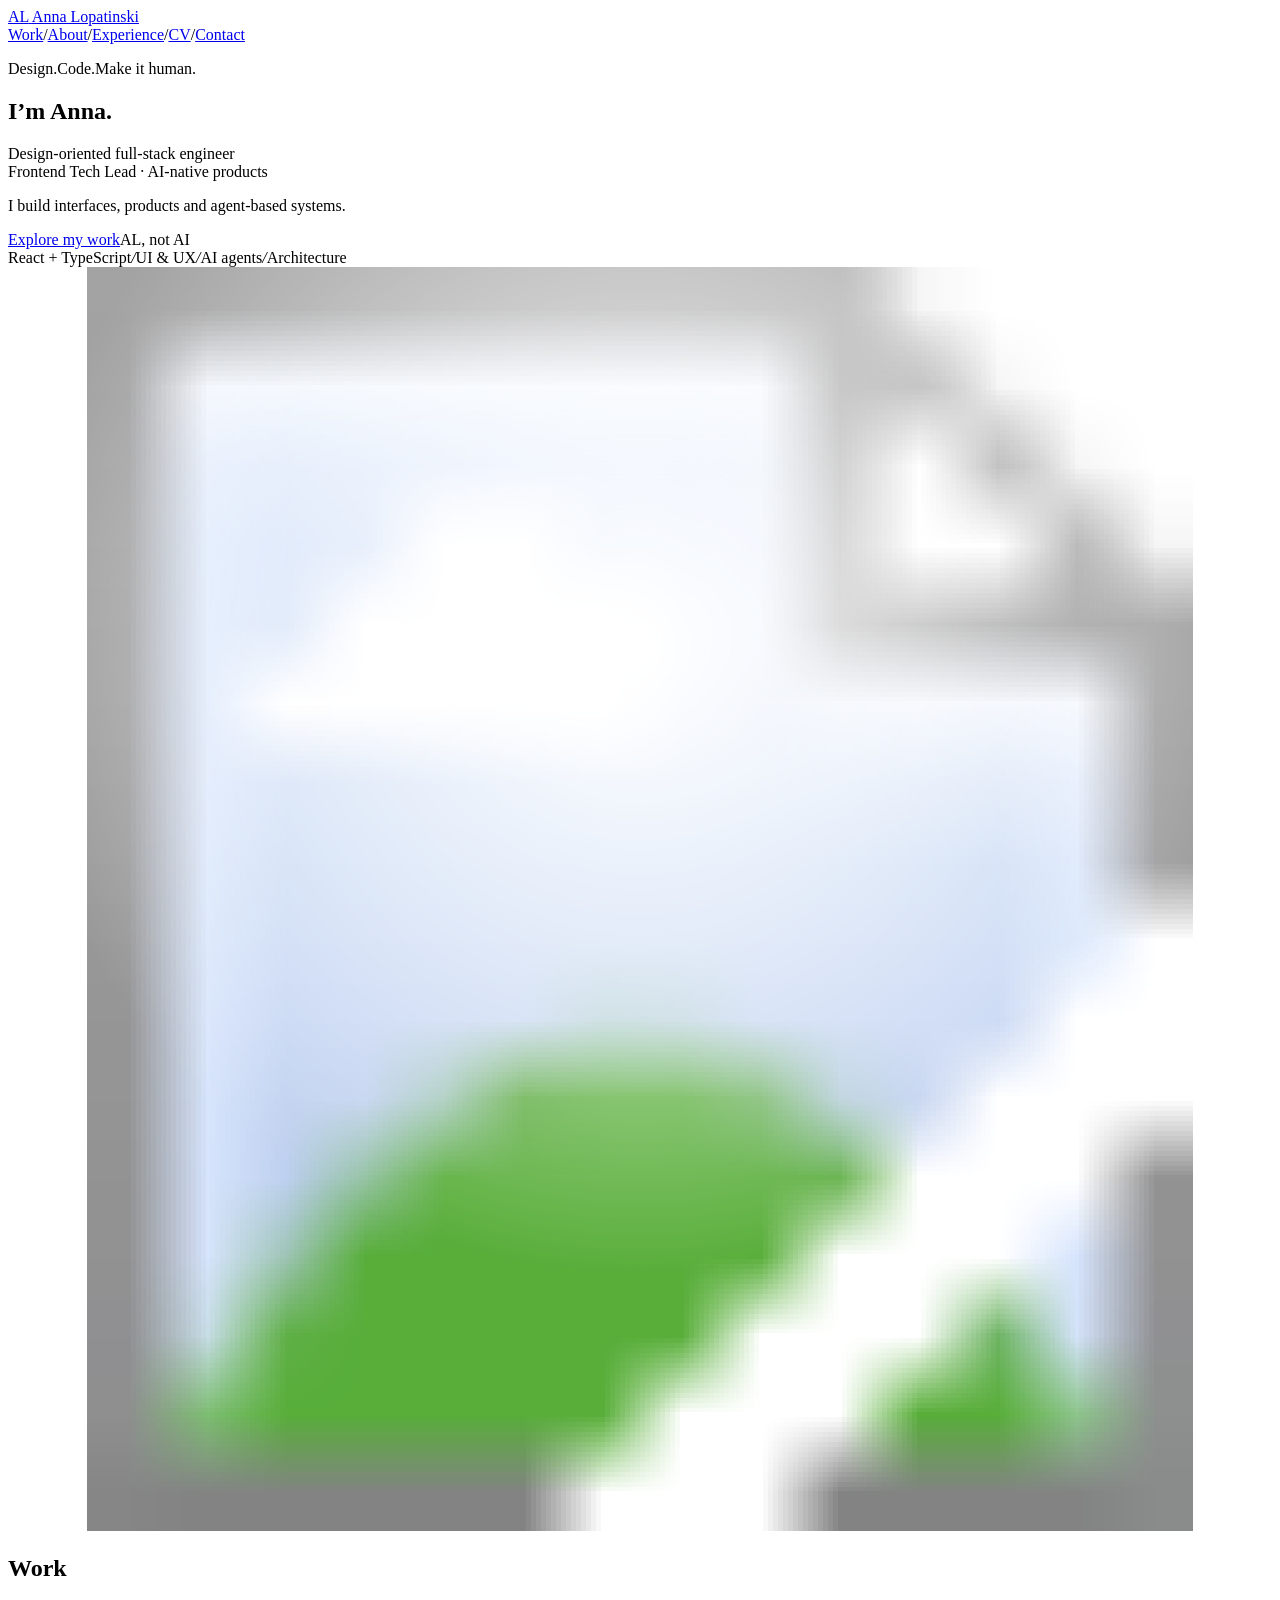
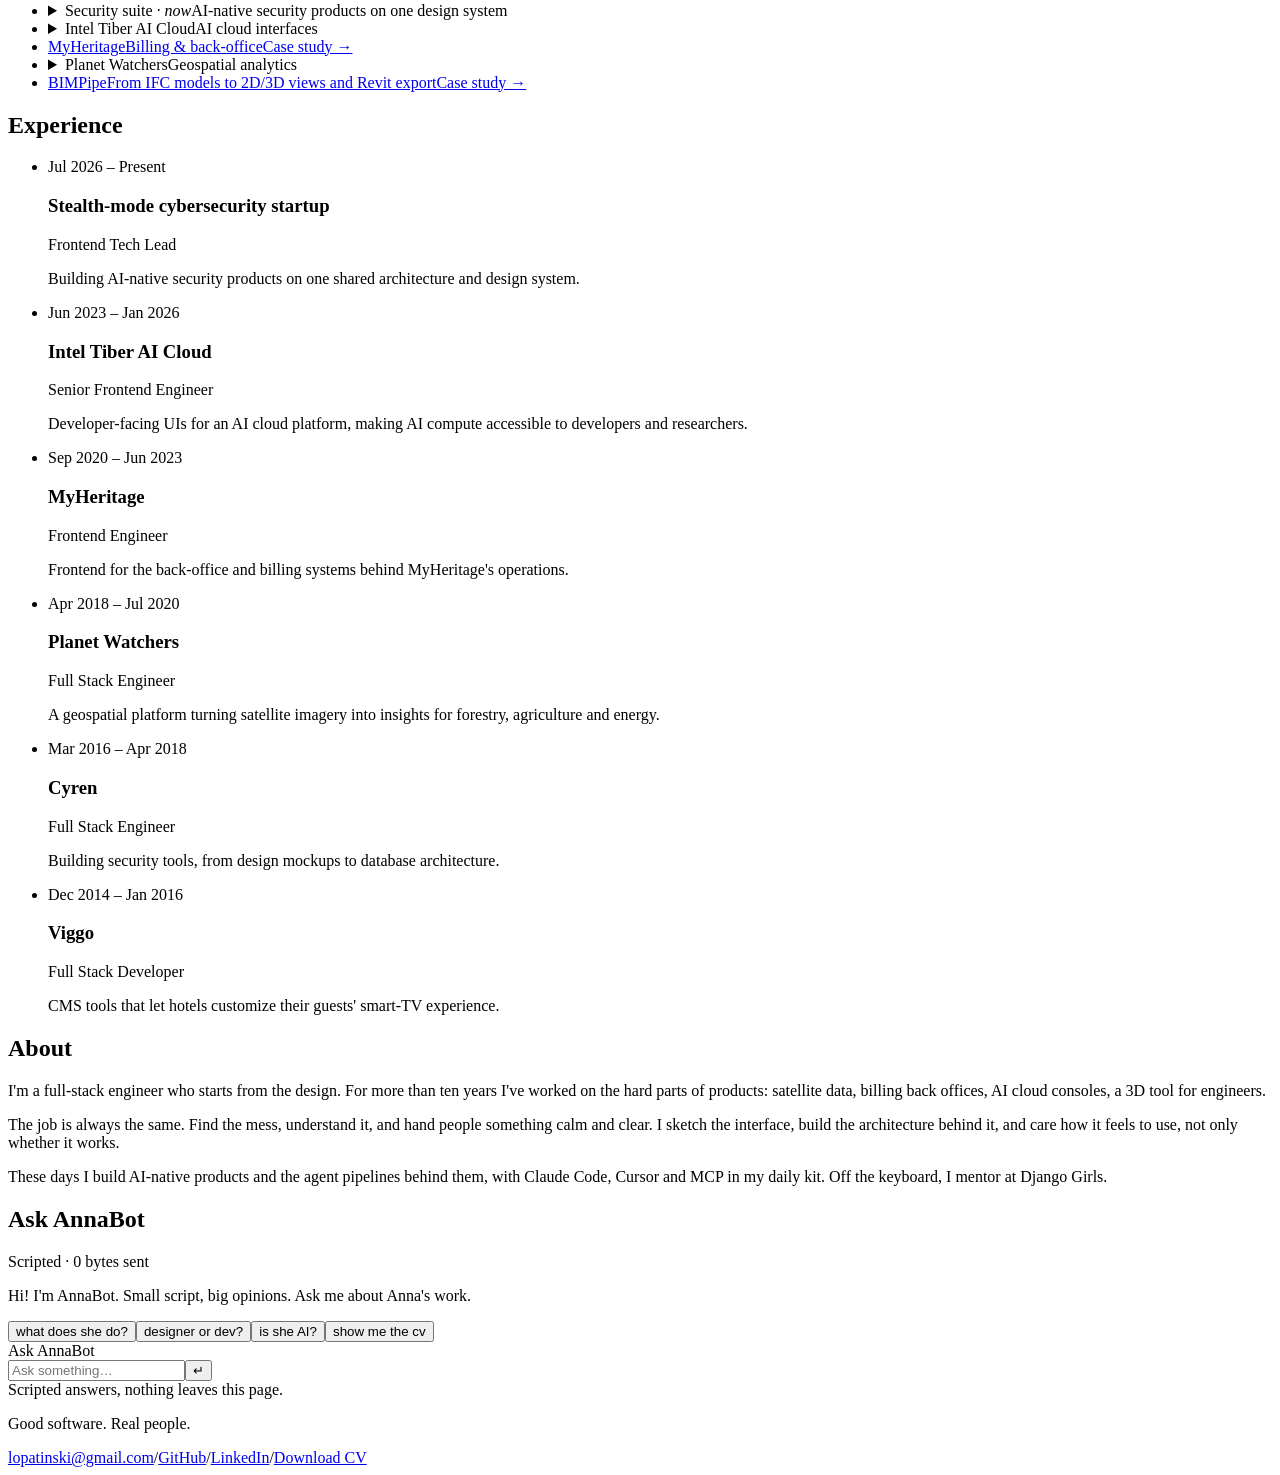
==== site/index.html @ 816f0108 "Portfolio site build (poster), nginx + Traefik config" ====
<!DOCTYPE html><html lang="en"><head><meta charset="utf-8"><meta name="viewport" content="width=device-width, initial-scale=1"><meta name="description" content="Anna Lopatinski is a design-oriented full-stack engineer, currently Frontend Tech Lead, deep into AI: agent-based products, AI features and an agentic workflow."><link rel="icon" type="image/svg+xml" href="/favicon.svg"><title>Anna Lopatinski — Design-oriented full-stack engineer · Frontend Tech Lead</title><link rel="preload" as="font" type="font/woff2" crossorigin="" href="/_astro/anton-latin-400-normal.Byf51wtH.woff2"><link rel="preload" as="font" type="font/woff2" crossorigin="" href="/_astro/archivo-narrow-latin-500-normal.BH-FPhCi.woff2"><link rel="preload" as="font" type="font/woff2" crossorigin="" href="/_astro/archivo-narrow-latin-600-normal.l2jiltzb.woff2"><script>
      // The `os` class now just means "scripting is available" (name kept; annabot.css and the mascot depend on it).
      // Mascot path only when scripts run; the static markup stays complete without them.
      if (!matchMedia('(scripting: none)').matches) document.documentElement.classList.add('os');
    </script><link rel="stylesheet" href="/_astro/PosterFooter.DefDPK5e.css"><link rel="stylesheet" href="/_astro/index.BGeSRhpv.css"></head><body><div class="poster"><header class="top"><a class="brand" href="#" aria-label="AL Anna Lopatinski, home"><span class="up al">AL</span> <span class="bar" aria-hidden="true"></span> <span class="up name">Anna Lopatinski</span></a><nav aria-label="Main"><a href="#work">Work</a><span class="slash" aria-hidden="true">/</span><a href="#about">About</a><span class="slash" aria-hidden="true">/</span><a href="#experience">Experience</a><span class="slash" aria-hidden="true">/</span><a href="/cv/Anna_Lopatinski_CV.pdf">CV</a><span class="slash" aria-hidden="true">/</span><a href="#contact">Contact</a></nav></header><main><section class="hero"><p class="shout up"><span>Design.</span><span>Code.</span><span class="wide">Make it human.</span></p><div class="intro"><h1 class="up">I’m Anna.</h1><p class="role">Design-oriented full-stack engineer<br>Frontend Tech Lead · AI-native products</p><p>I build interfaces, products and agent-based systems.</p><div class="cta"><a class="btn" href="#work">Explore my work</a><span class="notai">AL, not AI</span></div></div></section><div class="band"><span>React + TypeScript</span><i aria-hidden="true">/</i><span>UI &amp; UX</span><i aria-hidden="true">/</i><span>AI agents</span><i aria-hidden="true">/</i><span>Architecture</span></div><section class="lower" id="work"><style>astro-island,astro-slot,astro-static-slot{display:contents}</style><script>(function(){let e=async e=>{await(await e())()};(self.Astro||(self.Astro={})).load=e,window.dispatchEvent(new Event(`astro:load`))})();</script><script>(function(){function e(t){"@babel/helpers - typeof";return e=typeof Symbol==`function`&&typeof Symbol.iterator==`symbol`?function(e){return typeof e}:function(e){return e&&typeof Symbol==`function`&&e.constructor===Symbol&&e!==Symbol.prototype?`symbol`:typeof e},e(t)}function t(t,n){if(e(t)!=`object`||!t)return t;var r=t[Symbol.toPrimitive];if(r!==void 0){var i=r.call(t,n||`default`);if(e(i)!=`object`)return i;throw TypeError(`@@toPrimitive must return a primitive value.`)}return(n===`string`?String:Number)(t)}function n(n){var r=t(n,`string`);return e(r)==`symbol`?r:r+``}function r(e,t,r){return(t=n(t))in e?Object.defineProperty(e,t,{value:r,enumerable:!0,configurable:!0,writable:!0}):e[t]=r,e}let i=/* @__PURE__ */ new Set([`__proto__`,`constructor`,`prototype`]);{let e={0:e=>a(e),1:e=>n(e),2:e=>new RegExp(e),3:e=>new Date(e),4:e=>new Map(n(e)),5:e=>new Set(n(e)),6:e=>BigInt(e),7:e=>new URL(e),8:e=>new Uint8Array(e),9:e=>new Uint16Array(e),10:e=>new Uint32Array(e),11:e=>1/0*e},t=t=>{let[n,r]=t;return n in e?e[n](r):void 0},n=e=>e.map(t),a=e=>typeof e!=`object`||!e?e:Object.fromEntries(Object.entries(e).map(([e,n])=>[e,t(n)]));class o extends HTMLElement{constructor(...e){super(...e),r(this,`Component`,void 0),r(this,`hydrator`,void 0),r(this,`hydrate`,async()=>{var e;if(!this.hydrator||!this.isConnected)return;let t=(e=this.parentElement)==null?void 0:e.closest(`astro-island[ssr]`);if(t){t.addEventListener(`astro:hydrate`,this.hydrate,{once:!0});return}let n=this.querySelectorAll(`astro-slot`),r={},i=this.querySelectorAll(`template[data-astro-template]`);for(let e of i){let t=e.closest(this.tagName);t!=null&&t.isSameNode(this)&&(r[e.getAttribute(`data-astro-template`)||`default`]=e.innerHTML,e.remove())}for(let e of n){let t=e.closest(this.tagName);t!=null&&t.isSameNode(this)&&(r[e.getAttribute(`name`)||`default`]=e.innerHTML)}let o;try{o=this.hasAttribute(`props`)?a(JSON.parse(this.getAttribute(`props`))):{}}catch(e){let t=this.getAttribute(`component-url`)||`<unknown>`,n=this.getAttribute(`component-export`);throw n&&(t+=` (export ${n})`),console.error(`[hydrate] Error parsing props for component ${t}`,this.getAttribute(`props`),e),e}await this.hydrator(this)(this.Component,o,r,{client:this.getAttribute(`client`)}),this.removeAttribute(`ssr`),this.dispatchEvent(new CustomEvent(`astro:hydrate`))}),r(this,`unmount`,()=>{this.isConnected||this.dispatchEvent(new CustomEvent(`astro:unmount`))})}disconnectedCallback(){document.removeEventListener(`astro:after-swap`,this.unmount),document.addEventListener(`astro:after-swap`,this.unmount,{once:!0})}connectedCallback(){if(!this.hasAttribute(`await-children`)||document.readyState===`interactive`||document.readyState===`complete`)this.childrenConnectedCallback();else{let e=()=>{document.removeEventListener(`DOMContentLoaded`,e),t.disconnect(),this.childrenConnectedCallback()},t=new MutationObserver(()=>{var t;((t=this.lastChild)==null?void 0:t.nodeType)===Node.COMMENT_NODE&&this.lastChild.nodeValue===`astro:end`&&(this.lastChild.remove(),e())});t.observe(this,{childList:!0}),document.addEventListener(`DOMContentLoaded`,e)}}async childrenConnectedCallback(){let e=this.getAttribute(`before-hydration-url`);e&&await import(e),this.start()}getRetryImportUrl(e){let t=new URL(e,document.baseURI);return t.searchParams.set(`astro-retry`,Date.now().toString()),t.toString()}async importWithRetry(e){try{return await import(e)}catch(t){return await new Promise(e=>setTimeout(e,1e3)),import(this.getRetryImportUrl(e))}}handleHydrationError(e){let t=this.getAttribute(`component-url`),n=new CustomEvent(`astro:hydration-error`,{cancelable:!0,bubbles:!0,composed:!0,detail:{error:e,componentUrl:t}});this.dispatchEvent(n)&&console.error(`[astro-island] Error hydrating ${t}`,e)}async start(){let e=JSON.parse(this.getAttribute(`opts`)),t=this.getAttribute(`client`);if(Astro[t]===void 0)window.addEventListener(`astro:${t}`,()=>this.start(),{once:!0});else try{await Astro[t](async()=>{let e=this.getAttribute(`renderer-url`);try{let[t,{default:n}]=await Promise.all([this.importWithRetry(this.getAttribute(`component-url`)),e?this.importWithRetry(e):Promise.resolve({default:()=>()=>{}})]),r=this.getAttribute(`component-export`)||`default`;if(r.includes(`.`)){this.Component=t;for(let e of r.split(`.`)){if(i.has(e)||!this.Component||typeof this.Component!=`object`&&typeof this.Component!=`function`||!Object.hasOwn(this.Component,e))throw Error(`Invalid component export path: ${r}`);this.Component=this.Component[e]}}else{if(i.has(r))throw Error(`Invalid component export path: ${r}`);this.Component=t[r]}return this.hydrator=n,this.hydrate}catch(e){return this.handleHydrationError(e),()=>{}}},e,this)}catch(e){this.handleHydrationError(e)}}attributeChangedCallback(){this.hydrate()}}r(o,`observedAttributes`,[`props`]),customElements.get(`astro-island`)||customElements.define(`astro-island`,o)}})();</script><astro-island uid="ZmrQUr" prefix="r2" component-url="/_astro/Mascot.mPh9OwUn.js" component-export="default" renderer-url="/_astro/client.CzWaolnw.js" props="{}" ssr client="load" opts="{&quot;name&quot;:&quot;Mascot&quot;,&quot;value&quot;:true}" await-children><div class="os-mascot" aria-hidden="true"><div class="os-mascot-tilt"><svg viewBox="0 0 100 100"><defs><filter id="orca-silhouette" x="0" y="0" width="100%" height="100%"><feFlood flood-color="#ffffff"></feFlood><feComposite in2="SourceAlpha" operator="in"></feComposite></filter><mask id="orca-mask" maskUnits="userSpaceOnUse" x="0" y="0" width="100" height="100"><image href="/mascot/orca.webp" width="100" height="100" filter="url(#orca-silhouette)"></image></mask><radialGradient id="orca-glare" cx="0.5" cy="0.3" r="0.5"><stop offset="0" stop-color="#fff" stop-opacity="1"></stop><stop offset="1" stop-color="#fff" stop-opacity="0"></stop></radialGradient></defs><image data-part="art" href="/mascot/orca.webp" width="100" height="100"></image><rect class="os-mascot-glare" width="100" height="100" fill="url(#orca-glare)" mask="url(#orca-mask)"></rect></svg></div></div><!--astro:end--></astro-island><article class="teams"><h2 class="up">Work</h2><ul class="rows"><li class="row" id="work-security-suite"><details id="work-security-suite-details"><summary><span class="rname">Security suite<em> · now</em></span><b aria-hidden="true"></b><span class="rdesc">AI-native security products on one design system</span><span class="rmark" aria-hidden="true"></span></summary><div class="more"><p class="rmeta">Frontend Tech Lead · 2026 – Present</p><p>A multi-product security suite with one design system across every surface. Part of it is an agent-based product where AI agents analyze a system, surface errors and learn from the outcomes.</p><p>My part is frontend architecture and UI/UX, plus the system design of that agent-based product.</p><ul class="chips" aria-label="Stack"><li>React</li><li>TypeScript</li><li>Tailwind CSS</li><li>shadcn/ui</li><li>Radix UI</li><li>AI agents</li><li>Claude Code</li><li>Cursor</li><li>MCP</li></ul></div></details></li><li class="row" id="work-intel-tiber"><details id="work-intel-tiber-details"><summary><span class="rname">Intel Tiber AI Cloud</span><b aria-hidden="true"></b><span class="rdesc">AI cloud interfaces</span><span class="rmark" aria-hidden="true"></span></summary><div class="more"><p class="rmeta">Senior Frontend Engineer · 2023 – 2026</p><p>Developer-facing UIs for Intel&#39;s AI cloud platform on Gaudi accelerator infrastructure: compute, metrics, logs, configuration and account operations.</p><p>The aim was making AI compute accessible to developers and researchers worldwide.</p><ul class="chips" aria-label="Stack"><li>React</li><li>TypeScript</li><li>Cloud platforms</li><li>AI/ML infrastructure</li></ul></div></details></li><li class="row" id="work-myheritage"><a class="rlink" href="/work/myheritage"><span class="rname">MyHeritage</span><b aria-hidden="true"></b><span class="rdesc">Billing &amp; back-office</span><span class="rcase">Case study →</span></a></li><li class="row" id="work-planet-watchers"><details id="work-planet-watchers-details"><summary><span class="rname">Planet Watchers</span><b aria-hidden="true"></b><span class="rdesc">Geospatial analytics</span><span class="rmark" aria-hidden="true"></span></summary><div class="more"><p class="rmeta">Full Stack Engineer · 2018 – 2020</p><p>A geospatial analytics platform turning satellite imagery into insights for forestry, agriculture and energy.</p><p>I worked full stack on it, with React and Node.js (TypeScript) on AWS.</p><ul class="chips" aria-label="Stack"><li>React</li><li>Redux</li><li>Node.js</li><li>TypeScript</li><li>AWS Lambda</li><li>ECS</li><li>Elastic Beanstalk</li><li>CircleCI</li></ul></div></details></li><li class="row" id="work-bimpipe"><a class="rlink" href="/work/bimpipe"><span class="rname">BIMPipe</span><b aria-hidden="true"></b><span class="rdesc">From IFC models to 2D/3D views and Revit export</span><span class="rcase">Case study →</span></a></li></ul></article></section><script>
  (function () {
    function openFromHash() {
      var m = /^#work-([a-z-]+)$/.exec(location.hash);
      if (!m) return;
      var d = document.getElementById('work-' + m[1] + '-details');
      if (d) {
        d.open = true;
        var li = document.getElementById('work-' + m[1]);
        if (li && li.scrollIntoView) li.scrollIntoView();
      }
    }
    openFromHash();
    window.addEventListener('hashchange', openFromHash);
  })();
</script><section class="exp" id="experience"><h2 class="up">Experience</h2><ul><li><span class="when">Jul 2026 – Present</span><h3 class="up">Stealth-mode cybersecurity startup</h3><div><p class="etitle">Frontend Tech Lead</p><p>Building AI-native security products on one shared architecture and design system.</p></div></li><li><span class="when">Jun 2023 – Jan 2026</span><h3 class="up">Intel Tiber AI Cloud</h3><div><p class="etitle">Senior Frontend Engineer</p><p>Developer-facing UIs for an AI cloud platform, making AI compute accessible to developers and researchers.</p></div></li><li><span class="when">Sep 2020 – Jun 2023</span><h3 class="up">MyHeritage</h3><div><p class="etitle">Frontend Engineer</p><p>Frontend for the back-office and billing systems behind MyHeritage&#39;s operations.</p></div></li><li><span class="when">Apr 2018 – Jul 2020</span><h3 class="up">Planet Watchers</h3><div><p class="etitle">Full Stack Engineer</p><p>A geospatial platform turning satellite imagery into insights for forestry, agriculture and energy.</p></div></li><li><span class="when">Mar 2016 – Apr 2018</span><h3 class="up">Cyren</h3><div><p class="etitle">Full Stack Engineer</p><p>Building security tools, from design mockups to database architecture.</p></div></li><li><span class="when">Dec 2014 – Jan 2016</span><h3 class="up">Viggo</h3><div><p class="etitle">Full Stack Developer</p><p>CMS tools that let hotels customize their guests&#39; smart-TV experience.</p></div></li></ul></section><section class="about" id="about"><h2 class="up">About</h2><div><p>I&#39;m a full-stack engineer who starts from the design. For more than ten years I&#39;ve worked on the hard parts of products: satellite data, billing back offices, AI cloud consoles, a 3D tool for engineers.</p><p>The job is always the same. Find the mess, understand it, and hand people something calm and clear. I sketch the interface, build the architecture behind it, and care how it feels to use, not only whether it works.</p><p>These days I build AI-native products and the agent pipelines behind them, with Claude Code, Cursor and MCP in my daily kit. Off the keyboard, I mentor at Django Girls.</p></div></section><section class="bot-section" id="annabot" data-astro-cid-jdufroq3><h2 class="up" data-astro-cid-jdufroq3>Ask AnnaBot</h2><script>(function(){let e=(e,t,n)=>{let r=async()=>{await(await e())()},i=typeof t.value==`object`?t.value:void 0,a={rootMargin:i==null?void 0:i.rootMargin},o=new IntersectionObserver(e=>{for(let t of e)if(t.isIntersecting){o.disconnect(),r();break}},a);for(let e of n.children)o.observe(e)};(self.Astro||(self.Astro={})).visible=e,window.dispatchEvent(new Event(`astro:visible`))})();</script><astro-island uid="Z26ef2k" prefix="r3" component-url="/_astro/AnnaBot.NxzCf43z.js" component-export="default" renderer-url="/_astro/client.CzWaolnw.js" props="{&quot;data-astro-cid-jdufroq3&quot;:[0,true]}" ssr client="visible" opts="{&quot;name&quot;:&quot;AnnaBot&quot;,&quot;value&quot;:true}" await-children><div class="bot"><div class="bot-status">Scripted · 0 bytes sent</div><div class="bot-log" aria-live="polite" aria-relevant="additions" role="log" tabindex="0" aria-label="Conversation"><p class="bot-msg bot-bot">Hi! I&#x27;m AnnaBot. Small script, big opinions. Ask me about Anna&#x27;s work.</p></div><div class="bot-chips" role="group" aria-label="Suggested questions"><button type="button">what does she do?</button><button type="button">designer or dev?</button><button type="button">is she AI?</button><button type="button">show me the cv</button></div><form class="bot-form"><label for="bot-input" class="bot-label">Ask AnnaBot</label><div class="bot-row"><input id="bot-input" placeholder="Ask something…" autoComplete="off" maxLength="500" aria-describedby="_r3R_0_-hint" value=""/><button type="submit" aria-label="Send">↵</button></div><span id="_r3R_0_-hint" class="bot-hint">Scripted answers, nothing leaves this page.</span></form></div><!--astro:end--></astro-island><script>
    // Before the island hydrates the server-rendered form would submit natively and reload the page.
    // React's own handler also prevents default, so this stays harmless afterwards.
    document.addEventListener('submit', function (e) {
      if (e.target instanceof Element && e.target.closest('#annabot .bot-form')) e.preventDefault();
    });
  </script><noscript><p class="bot-nojs" data-astro-cid-jdufroq3>AnnaBot needs JavaScript. Email <a href="mailto:lopatinski@gmail.com" data-astro-cid-jdufroq3>lopatinski@gmail.com</a> instead.</p></noscript></section></main><footer class="foot" id="contact"><p class="big up">Good software. Real people.</p><div class="links"><a href="mailto:lopatinski@gmail.com">lopatinski@gmail.com</a><span aria-hidden="true">/</span><a href="https://github.com/wadadaaa">GitHub</a><span aria-hidden="true">/</span><a href="https://www.linkedin.com/in/anna-lopatinski">LinkedIn</a><span aria-hidden="true">/</span><a href="/cv/Anna_Lopatinski_CV.pdf">Download CV</a></div></footer></div></body></html>
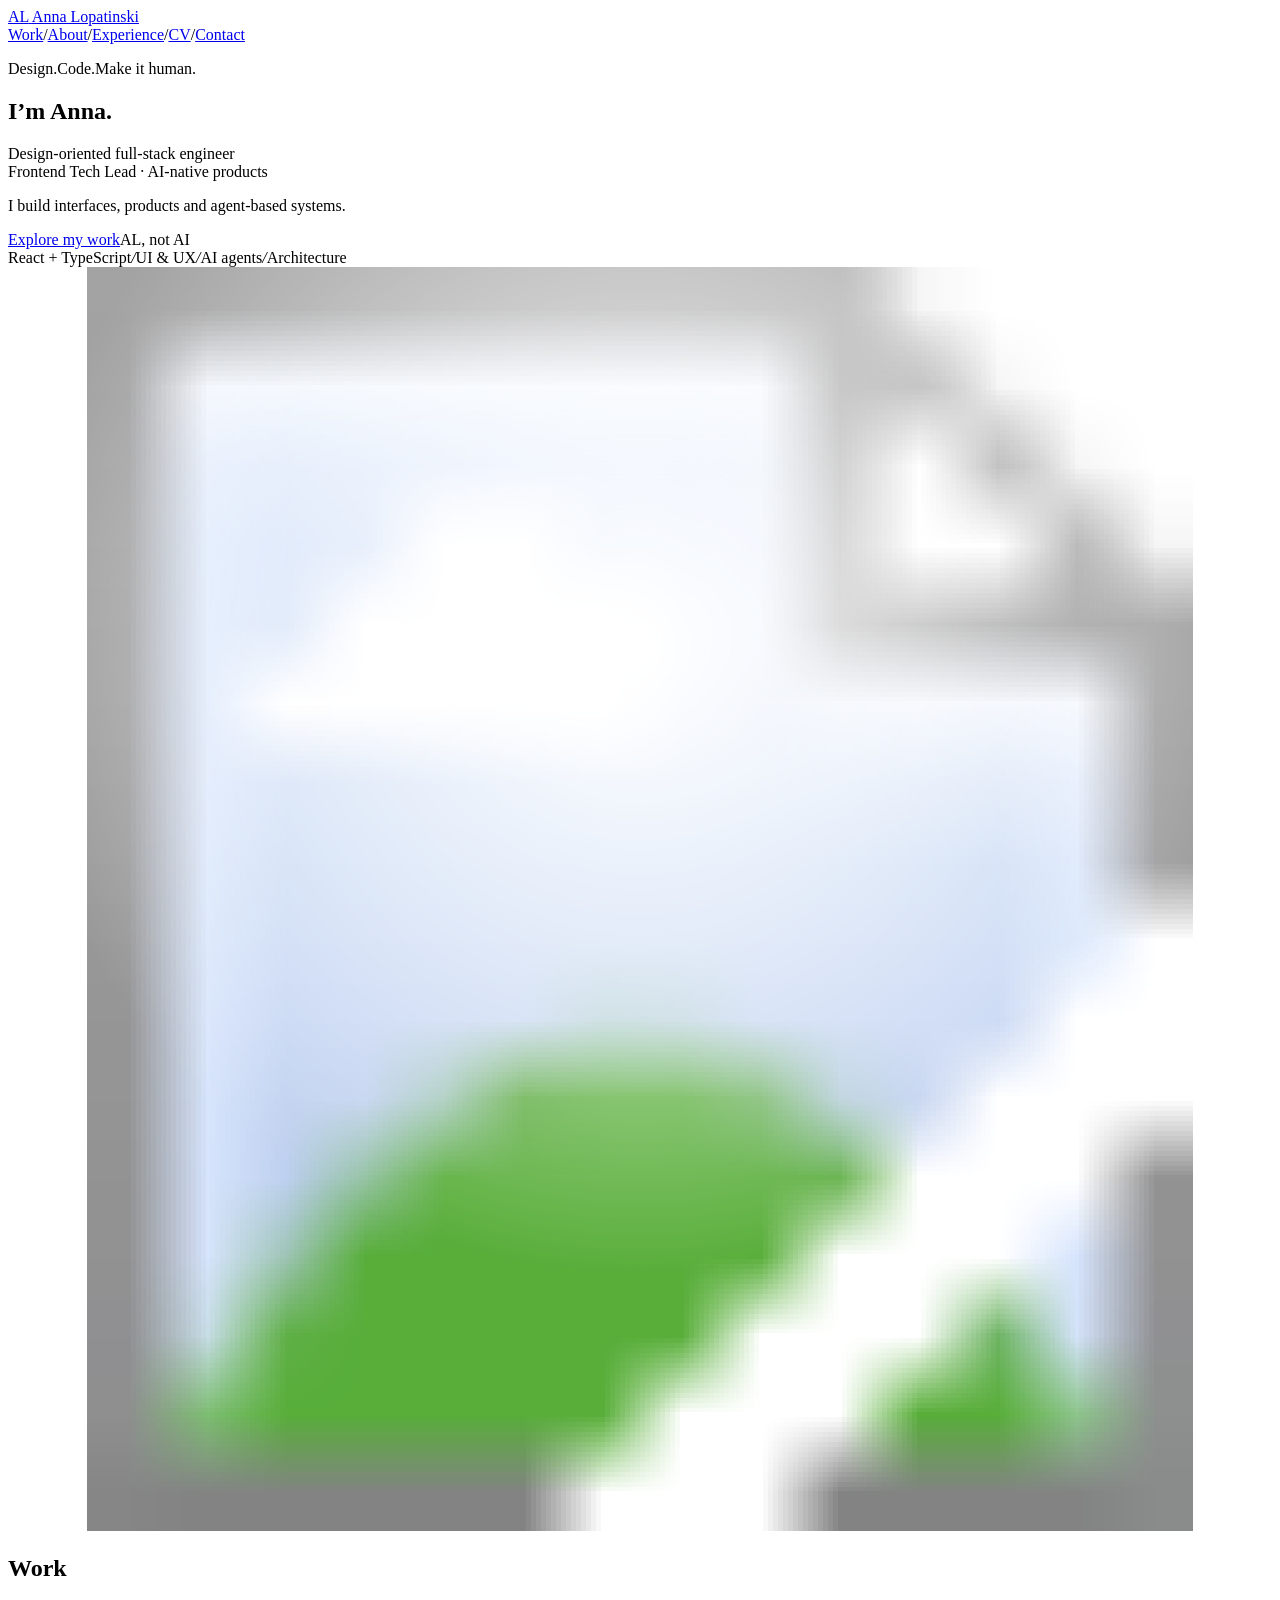
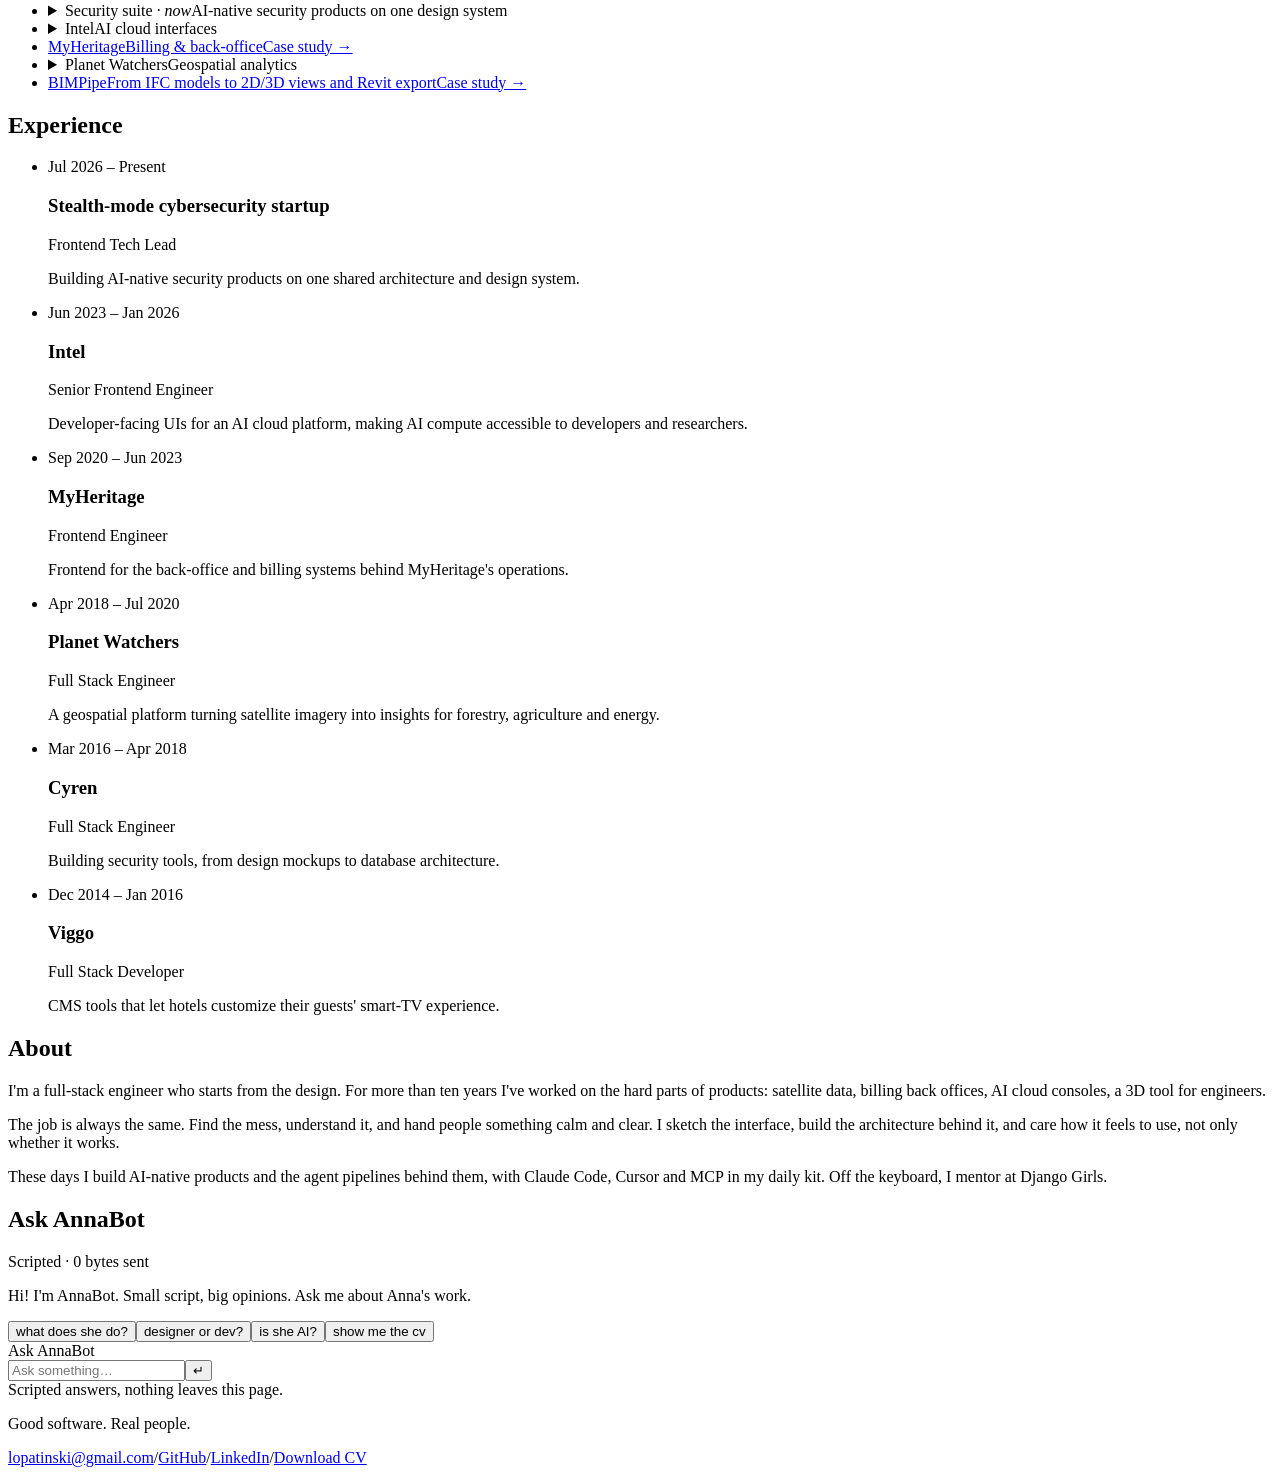
==== commit eee9ce2a: "Intel as one word; Intel article link" ====
--- a/site/index.html
+++ b/site/index.html
@@ -2,7 +2,7 @@
       // The `os` class now just means "scripting is available" (name kept; annabot.css and the mascot depend on it).
       // Mascot path only when scripts run; the static markup stays complete without them.
       if (!matchMedia('(scripting: none)').matches) document.documentElement.classList.add('os');
-    </script><link rel="stylesheet" href="/_astro/PosterFooter.DefDPK5e.css"><link rel="stylesheet" href="/_astro/index.BGeSRhpv.css"></head><body><div class="poster"><header class="top"><a class="brand" href="#" aria-label="AL Anna Lopatinski, home"><span class="up al">AL</span> <span class="bar" aria-hidden="true"></span> <span class="up name">Anna Lopatinski</span></a><nav aria-label="Main"><a href="#work">Work</a><span class="slash" aria-hidden="true">/</span><a href="#about">About</a><span class="slash" aria-hidden="true">/</span><a href="#experience">Experience</a><span class="slash" aria-hidden="true">/</span><a href="/cv/Anna_Lopatinski_CV.pdf">CV</a><span class="slash" aria-hidden="true">/</span><a href="#contact">Contact</a></nav></header><main><section class="hero"><p class="shout up"><span>Design.</span><span>Code.</span><span class="wide">Make it human.</span></p><div class="intro"><h1 class="up">I’m Anna.</h1><p class="role">Design-oriented full-stack engineer<br>Frontend Tech Lead · AI-native products</p><p>I build interfaces, products and agent-based systems.</p><div class="cta"><a class="btn" href="#work">Explore my work</a><span class="notai">AL, not AI</span></div></div></section><div class="band"><span>React + TypeScript</span><i aria-hidden="true">/</i><span>UI &amp; UX</span><i aria-hidden="true">/</i><span>AI agents</span><i aria-hidden="true">/</i><span>Architecture</span></div><section class="lower" id="work"><style>astro-island,astro-slot,astro-static-slot{display:contents}</style><script>(function(){let e=async e=>{await(await e())()};(self.Astro||(self.Astro={})).load=e,window.dispatchEvent(new Event(`astro:load`))})();</script><script>(function(){function e(t){"@babel/helpers - typeof";return e=typeof Symbol==`function`&&typeof Symbol.iterator==`symbol`?function(e){return typeof e}:function(e){return e&&typeof Symbol==`function`&&e.constructor===Symbol&&e!==Symbol.prototype?`symbol`:typeof e},e(t)}function t(t,n){if(e(t)!=`object`||!t)return t;var r=t[Symbol.toPrimitive];if(r!==void 0){var i=r.call(t,n||`default`);if(e(i)!=`object`)return i;throw TypeError(`@@toPrimitive must return a primitive value.`)}return(n===`string`?String:Number)(t)}function n(n){var r=t(n,`string`);return e(r)==`symbol`?r:r+``}function r(e,t,r){return(t=n(t))in e?Object.defineProperty(e,t,{value:r,enumerable:!0,configurable:!0,writable:!0}):e[t]=r,e}let i=/* @__PURE__ */ new Set([`__proto__`,`constructor`,`prototype`]);{let e={0:e=>a(e),1:e=>n(e),2:e=>new RegExp(e),3:e=>new Date(e),4:e=>new Map(n(e)),5:e=>new Set(n(e)),6:e=>BigInt(e),7:e=>new URL(e),8:e=>new Uint8Array(e),9:e=>new Uint16Array(e),10:e=>new Uint32Array(e),11:e=>1/0*e},t=t=>{let[n,r]=t;return n in e?e[n](r):void 0},n=e=>e.map(t),a=e=>typeof e!=`object`||!e?e:Object.fromEntries(Object.entries(e).map(([e,n])=>[e,t(n)]));class o extends HTMLElement{constructor(...e){super(...e),r(this,`Component`,void 0),r(this,`hydrator`,void 0),r(this,`hydrate`,async()=>{var e;if(!this.hydrator||!this.isConnected)return;let t=(e=this.parentElement)==null?void 0:e.closest(`astro-island[ssr]`);if(t){t.addEventListener(`astro:hydrate`,this.hydrate,{once:!0});return}let n=this.querySelectorAll(`astro-slot`),r={},i=this.querySelectorAll(`template[data-astro-template]`);for(let e of i){let t=e.closest(this.tagName);t!=null&&t.isSameNode(this)&&(r[e.getAttribute(`data-astro-template`)||`default`]=e.innerHTML,e.remove())}for(let e of n){let t=e.closest(this.tagName);t!=null&&t.isSameNode(this)&&(r[e.getAttribute(`name`)||`default`]=e.innerHTML)}let o;try{o=this.hasAttribute(`props`)?a(JSON.parse(this.getAttribute(`props`))):{}}catch(e){let t=this.getAttribute(`component-url`)||`<unknown>`,n=this.getAttribute(`component-export`);throw n&&(t+=` (export ${n})`),console.error(`[hydrate] Error parsing props for component ${t}`,this.getAttribute(`props`),e),e}await this.hydrator(this)(this.Component,o,r,{client:this.getAttribute(`client`)}),this.removeAttribute(`ssr`),this.dispatchEvent(new CustomEvent(`astro:hydrate`))}),r(this,`unmount`,()=>{this.isConnected||this.dispatchEvent(new CustomEvent(`astro:unmount`))})}disconnectedCallback(){document.removeEventListener(`astro:after-swap`,this.unmount),document.addEventListener(`astro:after-swap`,this.unmount,{once:!0})}connectedCallback(){if(!this.hasAttribute(`await-children`)||document.readyState===`interactive`||document.readyState===`complete`)this.childrenConnectedCallback();else{let e=()=>{document.removeEventListener(`DOMContentLoaded`,e),t.disconnect(),this.childrenConnectedCallback()},t=new MutationObserver(()=>{var t;((t=this.lastChild)==null?void 0:t.nodeType)===Node.COMMENT_NODE&&this.lastChild.nodeValue===`astro:end`&&(this.lastChild.remove(),e())});t.observe(this,{childList:!0}),document.addEventListener(`DOMContentLoaded`,e)}}async childrenConnectedCallback(){let e=this.getAttribute(`before-hydration-url`);e&&await import(e),this.start()}getRetryImportUrl(e){let t=new URL(e,document.baseURI);return t.searchParams.set(`astro-retry`,Date.now().toString()),t.toString()}async importWithRetry(e){try{return await import(e)}catch(t){return await new Promise(e=>setTimeout(e,1e3)),import(this.getRetryImportUrl(e))}}handleHydrationError(e){let t=this.getAttribute(`component-url`),n=new CustomEvent(`astro:hydration-error`,{cancelable:!0,bubbles:!0,composed:!0,detail:{error:e,componentUrl:t}});this.dispatchEvent(n)&&console.error(`[astro-island] Error hydrating ${t}`,e)}async start(){let e=JSON.parse(this.getAttribute(`opts`)),t=this.getAttribute(`client`);if(Astro[t]===void 0)window.addEventListener(`astro:${t}`,()=>this.start(),{once:!0});else try{await Astro[t](async()=>{let e=this.getAttribute(`renderer-url`);try{let[t,{default:n}]=await Promise.all([this.importWithRetry(this.getAttribute(`component-url`)),e?this.importWithRetry(e):Promise.resolve({default:()=>()=>{}})]),r=this.getAttribute(`component-export`)||`default`;if(r.includes(`.`)){this.Component=t;for(let e of r.split(`.`)){if(i.has(e)||!this.Component||typeof this.Component!=`object`&&typeof this.Component!=`function`||!Object.hasOwn(this.Component,e))throw Error(`Invalid component export path: ${r}`);this.Component=this.Component[e]}}else{if(i.has(r))throw Error(`Invalid component export path: ${r}`);this.Component=t[r]}return this.hydrator=n,this.hydrate}catch(e){return this.handleHydrationError(e),()=>{}}},e,this)}catch(e){this.handleHydrationError(e)}}attributeChangedCallback(){this.hydrate()}}r(o,`observedAttributes`,[`props`]),customElements.get(`astro-island`)||customElements.define(`astro-island`,o)}})();</script><astro-island uid="ZmrQUr" prefix="r2" component-url="/_astro/Mascot.mPh9OwUn.js" component-export="default" renderer-url="/_astro/client.CzWaolnw.js" props="{}" ssr client="load" opts="{&quot;name&quot;:&quot;Mascot&quot;,&quot;value&quot;:true}" await-children><div class="os-mascot" aria-hidden="true"><div class="os-mascot-tilt"><svg viewBox="0 0 100 100"><defs><filter id="orca-silhouette" x="0" y="0" width="100%" height="100%"><feFlood flood-color="#ffffff"></feFlood><feComposite in2="SourceAlpha" operator="in"></feComposite></filter><mask id="orca-mask" maskUnits="userSpaceOnUse" x="0" y="0" width="100" height="100"><image href="/mascot/orca.webp" width="100" height="100" filter="url(#orca-silhouette)"></image></mask><radialGradient id="orca-glare" cx="0.5" cy="0.3" r="0.5"><stop offset="0" stop-color="#fff" stop-opacity="1"></stop><stop offset="1" stop-color="#fff" stop-opacity="0"></stop></radialGradient></defs><image data-part="art" href="/mascot/orca.webp" width="100" height="100"></image><rect class="os-mascot-glare" width="100" height="100" fill="url(#orca-glare)" mask="url(#orca-mask)"></rect></svg></div></div><!--astro:end--></astro-island><article class="teams"><h2 class="up">Work</h2><ul class="rows"><li class="row" id="work-security-suite"><details id="work-security-suite-details"><summary><span class="rname">Security suite<em> · now</em></span><b aria-hidden="true"></b><span class="rdesc">AI-native security products on one design system</span><span class="rmark" aria-hidden="true"></span></summary><div class="more"><p class="rmeta">Frontend Tech Lead · 2026 – Present</p><p>A multi-product security suite with one design system across every surface. Part of it is an agent-based product where AI agents analyze a system, surface errors and learn from the outcomes.</p><p>My part is frontend architecture and UI/UX, plus the system design of that agent-based product.</p><ul class="chips" aria-label="Stack"><li>React</li><li>TypeScript</li><li>Tailwind CSS</li><li>shadcn/ui</li><li>Radix UI</li><li>AI agents</li><li>Claude Code</li><li>Cursor</li><li>MCP</li></ul></div></details></li><li class="row" id="work-intel-tiber"><details id="work-intel-tiber-details"><summary><span class="rname">Intel Tiber AI Cloud</span><b aria-hidden="true"></b><span class="rdesc">AI cloud interfaces</span><span class="rmark" aria-hidden="true"></span></summary><div class="more"><p class="rmeta">Senior Frontend Engineer · 2023 – 2026</p><p>Developer-facing UIs for Intel&#39;s AI cloud platform on Gaudi accelerator infrastructure: compute, metrics, logs, configuration and account operations.</p><p>The aim was making AI compute accessible to developers and researchers worldwide.</p><ul class="chips" aria-label="Stack"><li>React</li><li>TypeScript</li><li>Cloud platforms</li><li>AI/ML infrastructure</li></ul></div></details></li><li class="row" id="work-myheritage"><a class="rlink" href="/work/myheritage"><span class="rname">MyHeritage</span><b aria-hidden="true"></b><span class="rdesc">Billing &amp; back-office</span><span class="rcase">Case study →</span></a></li><li class="row" id="work-planet-watchers"><details id="work-planet-watchers-details"><summary><span class="rname">Planet Watchers</span><b aria-hidden="true"></b><span class="rdesc">Geospatial analytics</span><span class="rmark" aria-hidden="true"></span></summary><div class="more"><p class="rmeta">Full Stack Engineer · 2018 – 2020</p><p>A geospatial analytics platform turning satellite imagery into insights for forestry, agriculture and energy.</p><p>I worked full stack on it, with React and Node.js (TypeScript) on AWS.</p><ul class="chips" aria-label="Stack"><li>React</li><li>Redux</li><li>Node.js</li><li>TypeScript</li><li>AWS Lambda</li><li>ECS</li><li>Elastic Beanstalk</li><li>CircleCI</li></ul></div></details></li><li class="row" id="work-bimpipe"><a class="rlink" href="/work/bimpipe"><span class="rname">BIMPipe</span><b aria-hidden="true"></b><span class="rdesc">From IFC models to 2D/3D views and Revit export</span><span class="rcase">Case study →</span></a></li></ul></article></section><script>
+    </script><link rel="stylesheet" href="/_astro/PosterFooter.DefDPK5e.css"><link rel="stylesheet" href="/_astro/index.ClyUVG5A.css"></head><body><div class="poster"><header class="top"><a class="brand" href="#" aria-label="AL Anna Lopatinski, home"><span class="up al">AL</span> <span class="bar" aria-hidden="true"></span> <span class="up name">Anna Lopatinski</span></a><nav aria-label="Main"><a href="#work">Work</a><span class="slash" aria-hidden="true">/</span><a href="#about">About</a><span class="slash" aria-hidden="true">/</span><a href="#experience">Experience</a><span class="slash" aria-hidden="true">/</span><a href="/cv/Anna_Lopatinski_CV.pdf">CV</a><span class="slash" aria-hidden="true">/</span><a href="#contact">Contact</a></nav></header><main><section class="hero"><p class="shout up"><span>Design.</span><span>Code.</span><span class="wide">Make it human.</span></p><div class="intro"><h1 class="up">I’m Anna.</h1><p class="role">Design-oriented full-stack engineer<br>Frontend Tech Lead · AI-native products</p><p>I build interfaces, products and agent-based systems.</p><div class="cta"><a class="btn" href="#work">Explore my work</a><span class="notai">AL, not AI</span></div></div></section><div class="band"><span>React + TypeScript</span><i aria-hidden="true">/</i><span>UI &amp; UX</span><i aria-hidden="true">/</i><span>AI agents</span><i aria-hidden="true">/</i><span>Architecture</span></div><section class="lower" id="work"><style>astro-island,astro-slot,astro-static-slot{display:contents}</style><script>(function(){let e=async e=>{await(await e())()};(self.Astro||(self.Astro={})).load=e,window.dispatchEvent(new Event(`astro:load`))})();</script><script>(function(){function e(t){"@babel/helpers - typeof";return e=typeof Symbol==`function`&&typeof Symbol.iterator==`symbol`?function(e){return typeof e}:function(e){return e&&typeof Symbol==`function`&&e.constructor===Symbol&&e!==Symbol.prototype?`symbol`:typeof e},e(t)}function t(t,n){if(e(t)!=`object`||!t)return t;var r=t[Symbol.toPrimitive];if(r!==void 0){var i=r.call(t,n||`default`);if(e(i)!=`object`)return i;throw TypeError(`@@toPrimitive must return a primitive value.`)}return(n===`string`?String:Number)(t)}function n(n){var r=t(n,`string`);return e(r)==`symbol`?r:r+``}function r(e,t,r){return(t=n(t))in e?Object.defineProperty(e,t,{value:r,enumerable:!0,configurable:!0,writable:!0}):e[t]=r,e}let i=/* @__PURE__ */ new Set([`__proto__`,`constructor`,`prototype`]);{let e={0:e=>a(e),1:e=>n(e),2:e=>new RegExp(e),3:e=>new Date(e),4:e=>new Map(n(e)),5:e=>new Set(n(e)),6:e=>BigInt(e),7:e=>new URL(e),8:e=>new Uint8Array(e),9:e=>new Uint16Array(e),10:e=>new Uint32Array(e),11:e=>1/0*e},t=t=>{let[n,r]=t;return n in e?e[n](r):void 0},n=e=>e.map(t),a=e=>typeof e!=`object`||!e?e:Object.fromEntries(Object.entries(e).map(([e,n])=>[e,t(n)]));class o extends HTMLElement{constructor(...e){super(...e),r(this,`Component`,void 0),r(this,`hydrator`,void 0),r(this,`hydrate`,async()=>{var e;if(!this.hydrator||!this.isConnected)return;let t=(e=this.parentElement)==null?void 0:e.closest(`astro-island[ssr]`);if(t){t.addEventListener(`astro:hydrate`,this.hydrate,{once:!0});return}let n=this.querySelectorAll(`astro-slot`),r={},i=this.querySelectorAll(`template[data-astro-template]`);for(let e of i){let t=e.closest(this.tagName);t!=null&&t.isSameNode(this)&&(r[e.getAttribute(`data-astro-template`)||`default`]=e.innerHTML,e.remove())}for(let e of n){let t=e.closest(this.tagName);t!=null&&t.isSameNode(this)&&(r[e.getAttribute(`name`)||`default`]=e.innerHTML)}let o;try{o=this.hasAttribute(`props`)?a(JSON.parse(this.getAttribute(`props`))):{}}catch(e){let t=this.getAttribute(`component-url`)||`<unknown>`,n=this.getAttribute(`component-export`);throw n&&(t+=` (export ${n})`),console.error(`[hydrate] Error parsing props for component ${t}`,this.getAttribute(`props`),e),e}await this.hydrator(this)(this.Component,o,r,{client:this.getAttribute(`client`)}),this.removeAttribute(`ssr`),this.dispatchEvent(new CustomEvent(`astro:hydrate`))}),r(this,`unmount`,()=>{this.isConnected||this.dispatchEvent(new CustomEvent(`astro:unmount`))})}disconnectedCallback(){document.removeEventListener(`astro:after-swap`,this.unmount),document.addEventListener(`astro:after-swap`,this.unmount,{once:!0})}connectedCallback(){if(!this.hasAttribute(`await-children`)||document.readyState===`interactive`||document.readyState===`complete`)this.childrenConnectedCallback();else{let e=()=>{document.removeEventListener(`DOMContentLoaded`,e),t.disconnect(),this.childrenConnectedCallback()},t=new MutationObserver(()=>{var t;((t=this.lastChild)==null?void 0:t.nodeType)===Node.COMMENT_NODE&&this.lastChild.nodeValue===`astro:end`&&(this.lastChild.remove(),e())});t.observe(this,{childList:!0}),document.addEventListener(`DOMContentLoaded`,e)}}async childrenConnectedCallback(){let e=this.getAttribute(`before-hydration-url`);e&&await import(e),this.start()}getRetryImportUrl(e){let t=new URL(e,document.baseURI);return t.searchParams.set(`astro-retry`,Date.now().toString()),t.toString()}async importWithRetry(e){try{return await import(e)}catch(t){return await new Promise(e=>setTimeout(e,1e3)),import(this.getRetryImportUrl(e))}}handleHydrationError(e){let t=this.getAttribute(`component-url`),n=new CustomEvent(`astro:hydration-error`,{cancelable:!0,bubbles:!0,composed:!0,detail:{error:e,componentUrl:t}});this.dispatchEvent(n)&&console.error(`[astro-island] Error hydrating ${t}`,e)}async start(){let e=JSON.parse(this.getAttribute(`opts`)),t=this.getAttribute(`client`);if(Astro[t]===void 0)window.addEventListener(`astro:${t}`,()=>this.start(),{once:!0});else try{await Astro[t](async()=>{let e=this.getAttribute(`renderer-url`);try{let[t,{default:n}]=await Promise.all([this.importWithRetry(this.getAttribute(`component-url`)),e?this.importWithRetry(e):Promise.resolve({default:()=>()=>{}})]),r=this.getAttribute(`component-export`)||`default`;if(r.includes(`.`)){this.Component=t;for(let e of r.split(`.`)){if(i.has(e)||!this.Component||typeof this.Component!=`object`&&typeof this.Component!=`function`||!Object.hasOwn(this.Component,e))throw Error(`Invalid component export path: ${r}`);this.Component=this.Component[e]}}else{if(i.has(r))throw Error(`Invalid component export path: ${r}`);this.Component=t[r]}return this.hydrator=n,this.hydrate}catch(e){return this.handleHydrationError(e),()=>{}}},e,this)}catch(e){this.handleHydrationError(e)}}attributeChangedCallback(){this.hydrate()}}r(o,`observedAttributes`,[`props`]),customElements.get(`astro-island`)||customElements.define(`astro-island`,o)}})();</script><astro-island uid="ZmrQUr" prefix="r2" component-url="/_astro/Mascot.mPh9OwUn.js" component-export="default" renderer-url="/_astro/client.CzWaolnw.js" props="{}" ssr client="load" opts="{&quot;name&quot;:&quot;Mascot&quot;,&quot;value&quot;:true}" await-children><div class="os-mascot" aria-hidden="true"><div class="os-mascot-tilt"><svg viewBox="0 0 100 100"><defs><filter id="orca-silhouette" x="0" y="0" width="100%" height="100%"><feFlood flood-color="#ffffff"></feFlood><feComposite in2="SourceAlpha" operator="in"></feComposite></filter><mask id="orca-mask" maskUnits="userSpaceOnUse" x="0" y="0" width="100" height="100"><image href="/mascot/orca.webp" width="100" height="100" filter="url(#orca-silhouette)"></image></mask><radialGradient id="orca-glare" cx="0.5" cy="0.3" r="0.5"><stop offset="0" stop-color="#fff" stop-opacity="1"></stop><stop offset="1" stop-color="#fff" stop-opacity="0"></stop></radialGradient></defs><image data-part="art" href="/mascot/orca.webp" width="100" height="100"></image><rect class="os-mascot-glare" width="100" height="100" fill="url(#orca-glare)" mask="url(#orca-mask)"></rect></svg></div></div><!--astro:end--></astro-island><article class="teams"><h2 class="up">Work</h2><ul class="rows"><li class="row" id="work-security-suite"><details id="work-security-suite-details"><summary><span class="rname">Security suite<em> · now</em></span><b aria-hidden="true"></b><span class="rdesc">AI-native security products on one design system</span><span class="rmark" aria-hidden="true"></span></summary><div class="more"><p class="rmeta">Frontend Tech Lead · 2026 – Present</p><p>A multi-product security suite with one design system across every surface. Part of it is an agent-based product where AI agents analyze a system, surface errors and learn from the outcomes.</p><p>My part is frontend architecture and UI/UX, plus the system design of that agent-based product.</p><ul class="chips" aria-label="Stack"><li>React</li><li>TypeScript</li><li>Tailwind CSS</li><li>shadcn/ui</li><li>Radix UI</li><li>AI agents</li><li>Claude Code</li><li>Cursor</li><li>MCP</li></ul></div></details></li><li class="row" id="work-intel-tiber"><details id="work-intel-tiber-details"><summary><span class="rname">Intel</span><b aria-hidden="true"></b><span class="rdesc">AI cloud interfaces</span><span class="rmark" aria-hidden="true"></span></summary><div class="more"><p class="rmeta">Senior Frontend Engineer · 2023 – 2026</p><p>Developer-facing UIs for Intel&#39;s AI cloud platform on Gaudi accelerator infrastructure: compute, metrics, logs, configuration and account operations.</p><p>The aim was making AI compute accessible to developers and researchers worldwide.</p><ul class="chips" aria-label="Stack"><li>React</li><li>TypeScript</li><li>Cloud platforms</li><li>AI/ML infrastructure</li></ul><a class="mlink" href="https://www.intel.com/content/www/us/en/developer/articles/news/trusted-ai-in-developer-cloud.html" target="_blank" rel="noopener">Trusted AI in Intel Tiber Developer Cloud (intel.com) <span aria-hidden="true">↗</span></a></div></details></li><li class="row" id="work-myheritage"><a class="rlink" href="/work/myheritage"><span class="rname">MyHeritage</span><b aria-hidden="true"></b><span class="rdesc">Billing &amp; back-office</span><span class="rcase">Case study →</span></a></li><li class="row" id="work-planet-watchers"><details id="work-planet-watchers-details"><summary><span class="rname">Planet Watchers</span><b aria-hidden="true"></b><span class="rdesc">Geospatial analytics</span><span class="rmark" aria-hidden="true"></span></summary><div class="more"><p class="rmeta">Full Stack Engineer · 2018 – 2020</p><p>A geospatial analytics platform turning satellite imagery into insights for forestry, agriculture and energy.</p><p>I worked full stack on it, with React and Node.js (TypeScript) on AWS.</p><ul class="chips" aria-label="Stack"><li>React</li><li>Redux</li><li>Node.js</li><li>TypeScript</li><li>AWS Lambda</li><li>ECS</li><li>Elastic Beanstalk</li><li>CircleCI</li></ul></div></details></li><li class="row" id="work-bimpipe"><a class="rlink" href="/work/bimpipe"><span class="rname">BIMPipe</span><b aria-hidden="true"></b><span class="rdesc">From IFC models to 2D/3D views and Revit export</span><span class="rcase">Case study →</span></a></li></ul></article></section><script>
   (function () {
     function openFromHash() {
       var m = /^#work-([a-z-]+)$/.exec(location.hash);
@@ -17,7 +17,7 @@
     openFromHash();
     window.addEventListener('hashchange', openFromHash);
   })();
-</script><section class="exp" id="experience"><h2 class="up">Experience</h2><ul><li><span class="when">Jul 2026 – Present</span><h3 class="up">Stealth-mode cybersecurity startup</h3><div><p class="etitle">Frontend Tech Lead</p><p>Building AI-native security products on one shared architecture and design system.</p></div></li><li><span class="when">Jun 2023 – Jan 2026</span><h3 class="up">Intel Tiber AI Cloud</h3><div><p class="etitle">Senior Frontend Engineer</p><p>Developer-facing UIs for an AI cloud platform, making AI compute accessible to developers and researchers.</p></div></li><li><span class="when">Sep 2020 – Jun 2023</span><h3 class="up">MyHeritage</h3><div><p class="etitle">Frontend Engineer</p><p>Frontend for the back-office and billing systems behind MyHeritage&#39;s operations.</p></div></li><li><span class="when">Apr 2018 – Jul 2020</span><h3 class="up">Planet Watchers</h3><div><p class="etitle">Full Stack Engineer</p><p>A geospatial platform turning satellite imagery into insights for forestry, agriculture and energy.</p></div></li><li><span class="when">Mar 2016 – Apr 2018</span><h3 class="up">Cyren</h3><div><p class="etitle">Full Stack Engineer</p><p>Building security tools, from design mockups to database architecture.</p></div></li><li><span class="when">Dec 2014 – Jan 2016</span><h3 class="up">Viggo</h3><div><p class="etitle">Full Stack Developer</p><p>CMS tools that let hotels customize their guests&#39; smart-TV experience.</p></div></li></ul></section><section class="about" id="about"><h2 class="up">About</h2><div><p>I&#39;m a full-stack engineer who starts from the design. For more than ten years I&#39;ve worked on the hard parts of products: satellite data, billing back offices, AI cloud consoles, a 3D tool for engineers.</p><p>The job is always the same. Find the mess, understand it, and hand people something calm and clear. I sketch the interface, build the architecture behind it, and care how it feels to use, not only whether it works.</p><p>These days I build AI-native products and the agent pipelines behind them, with Claude Code, Cursor and MCP in my daily kit. Off the keyboard, I mentor at Django Girls.</p></div></section><section class="bot-section" id="annabot" data-astro-cid-jdufroq3><h2 class="up" data-astro-cid-jdufroq3>Ask AnnaBot</h2><script>(function(){let e=(e,t,n)=>{let r=async()=>{await(await e())()},i=typeof t.value==`object`?t.value:void 0,a={rootMargin:i==null?void 0:i.rootMargin},o=new IntersectionObserver(e=>{for(let t of e)if(t.isIntersecting){o.disconnect(),r();break}},a);for(let e of n.children)o.observe(e)};(self.Astro||(self.Astro={})).visible=e,window.dispatchEvent(new Event(`astro:visible`))})();</script><astro-island uid="Z26ef2k" prefix="r3" component-url="/_astro/AnnaBot.NxzCf43z.js" component-export="default" renderer-url="/_astro/client.CzWaolnw.js" props="{&quot;data-astro-cid-jdufroq3&quot;:[0,true]}" ssr client="visible" opts="{&quot;name&quot;:&quot;AnnaBot&quot;,&quot;value&quot;:true}" await-children><div class="bot"><div class="bot-status">Scripted · 0 bytes sent</div><div class="bot-log" aria-live="polite" aria-relevant="additions" role="log" tabindex="0" aria-label="Conversation"><p class="bot-msg bot-bot">Hi! I&#x27;m AnnaBot. Small script, big opinions. Ask me about Anna&#x27;s work.</p></div><div class="bot-chips" role="group" aria-label="Suggested questions"><button type="button">what does she do?</button><button type="button">designer or dev?</button><button type="button">is she AI?</button><button type="button">show me the cv</button></div><form class="bot-form"><label for="bot-input" class="bot-label">Ask AnnaBot</label><div class="bot-row"><input id="bot-input" placeholder="Ask something…" autoComplete="off" maxLength="500" aria-describedby="_r3R_0_-hint" value=""/><button type="submit" aria-label="Send">↵</button></div><span id="_r3R_0_-hint" class="bot-hint">Scripted answers, nothing leaves this page.</span></form></div><!--astro:end--></astro-island><script>
+</script><section class="exp" id="experience"><h2 class="up">Experience</h2><ul><li><span class="when">Jul 2026 – Present</span><h3 class="up">Stealth-mode cybersecurity startup</h3><div><p class="etitle">Frontend Tech Lead</p><p>Building AI-native security products on one shared architecture and design system.</p></div></li><li><span class="when">Jun 2023 – Jan 2026</span><h3 class="up">Intel</h3><div><p class="etitle">Senior Frontend Engineer</p><p>Developer-facing UIs for an AI cloud platform, making AI compute accessible to developers and researchers.</p></div></li><li><span class="when">Sep 2020 – Jun 2023</span><h3 class="up">MyHeritage</h3><div><p class="etitle">Frontend Engineer</p><p>Frontend for the back-office and billing systems behind MyHeritage&#39;s operations.</p></div></li><li><span class="when">Apr 2018 – Jul 2020</span><h3 class="up">Planet Watchers</h3><div><p class="etitle">Full Stack Engineer</p><p>A geospatial platform turning satellite imagery into insights for forestry, agriculture and energy.</p></div></li><li><span class="when">Mar 2016 – Apr 2018</span><h3 class="up">Cyren</h3><div><p class="etitle">Full Stack Engineer</p><p>Building security tools, from design mockups to database architecture.</p></div></li><li><span class="when">Dec 2014 – Jan 2016</span><h3 class="up">Viggo</h3><div><p class="etitle">Full Stack Developer</p><p>CMS tools that let hotels customize their guests&#39; smart-TV experience.</p></div></li></ul></section><section class="about" id="about"><h2 class="up">About</h2><div><p>I&#39;m a full-stack engineer who starts from the design. For more than ten years I&#39;ve worked on the hard parts of products: satellite data, billing back offices, AI cloud consoles, a 3D tool for engineers.</p><p>The job is always the same. Find the mess, understand it, and hand people something calm and clear. I sketch the interface, build the architecture behind it, and care how it feels to use, not only whether it works.</p><p>These days I build AI-native products and the agent pipelines behind them, with Claude Code, Cursor and MCP in my daily kit. Off the keyboard, I mentor at Django Girls.</p></div></section><section class="bot-section" id="annabot" data-astro-cid-jdufroq3><h2 class="up" data-astro-cid-jdufroq3>Ask AnnaBot</h2><script>(function(){let e=(e,t,n)=>{let r=async()=>{await(await e())()},i=typeof t.value==`object`?t.value:void 0,a={rootMargin:i==null?void 0:i.rootMargin},o=new IntersectionObserver(e=>{for(let t of e)if(t.isIntersecting){o.disconnect(),r();break}},a);for(let e of n.children)o.observe(e)};(self.Astro||(self.Astro={})).visible=e,window.dispatchEvent(new Event(`astro:visible`))})();</script><astro-island uid="Z26ef2k" prefix="r3" component-url="/_astro/AnnaBot.DsdtlyKp.js" component-export="default" renderer-url="/_astro/client.CzWaolnw.js" props="{&quot;data-astro-cid-jdufroq3&quot;:[0,true]}" ssr client="visible" opts="{&quot;name&quot;:&quot;AnnaBot&quot;,&quot;value&quot;:true}" await-children><div class="bot"><div class="bot-status">Scripted · 0 bytes sent</div><div class="bot-log" aria-live="polite" aria-relevant="additions" role="log" tabindex="0" aria-label="Conversation"><p class="bot-msg bot-bot">Hi! I&#x27;m AnnaBot. Small script, big opinions. Ask me about Anna&#x27;s work.</p></div><div class="bot-chips" role="group" aria-label="Suggested questions"><button type="button">what does she do?</button><button type="button">designer or dev?</button><button type="button">is she AI?</button><button type="button">show me the cv</button></div><form class="bot-form"><label for="bot-input" class="bot-label">Ask AnnaBot</label><div class="bot-row"><input id="bot-input" placeholder="Ask something…" autoComplete="off" maxLength="500" aria-describedby="_r3R_0_-hint" value=""/><button type="submit" aria-label="Send">↵</button></div><span id="_r3R_0_-hint" class="bot-hint">Scripted answers, nothing leaves this page.</span></form></div><!--astro:end--></astro-island><script>
     // Before the island hydrates the server-rendered form would submit natively and reload the page.
     // React's own handler also prevents default, so this stays harmless afterwards.
     document.addEventListener('submit', function (e) {
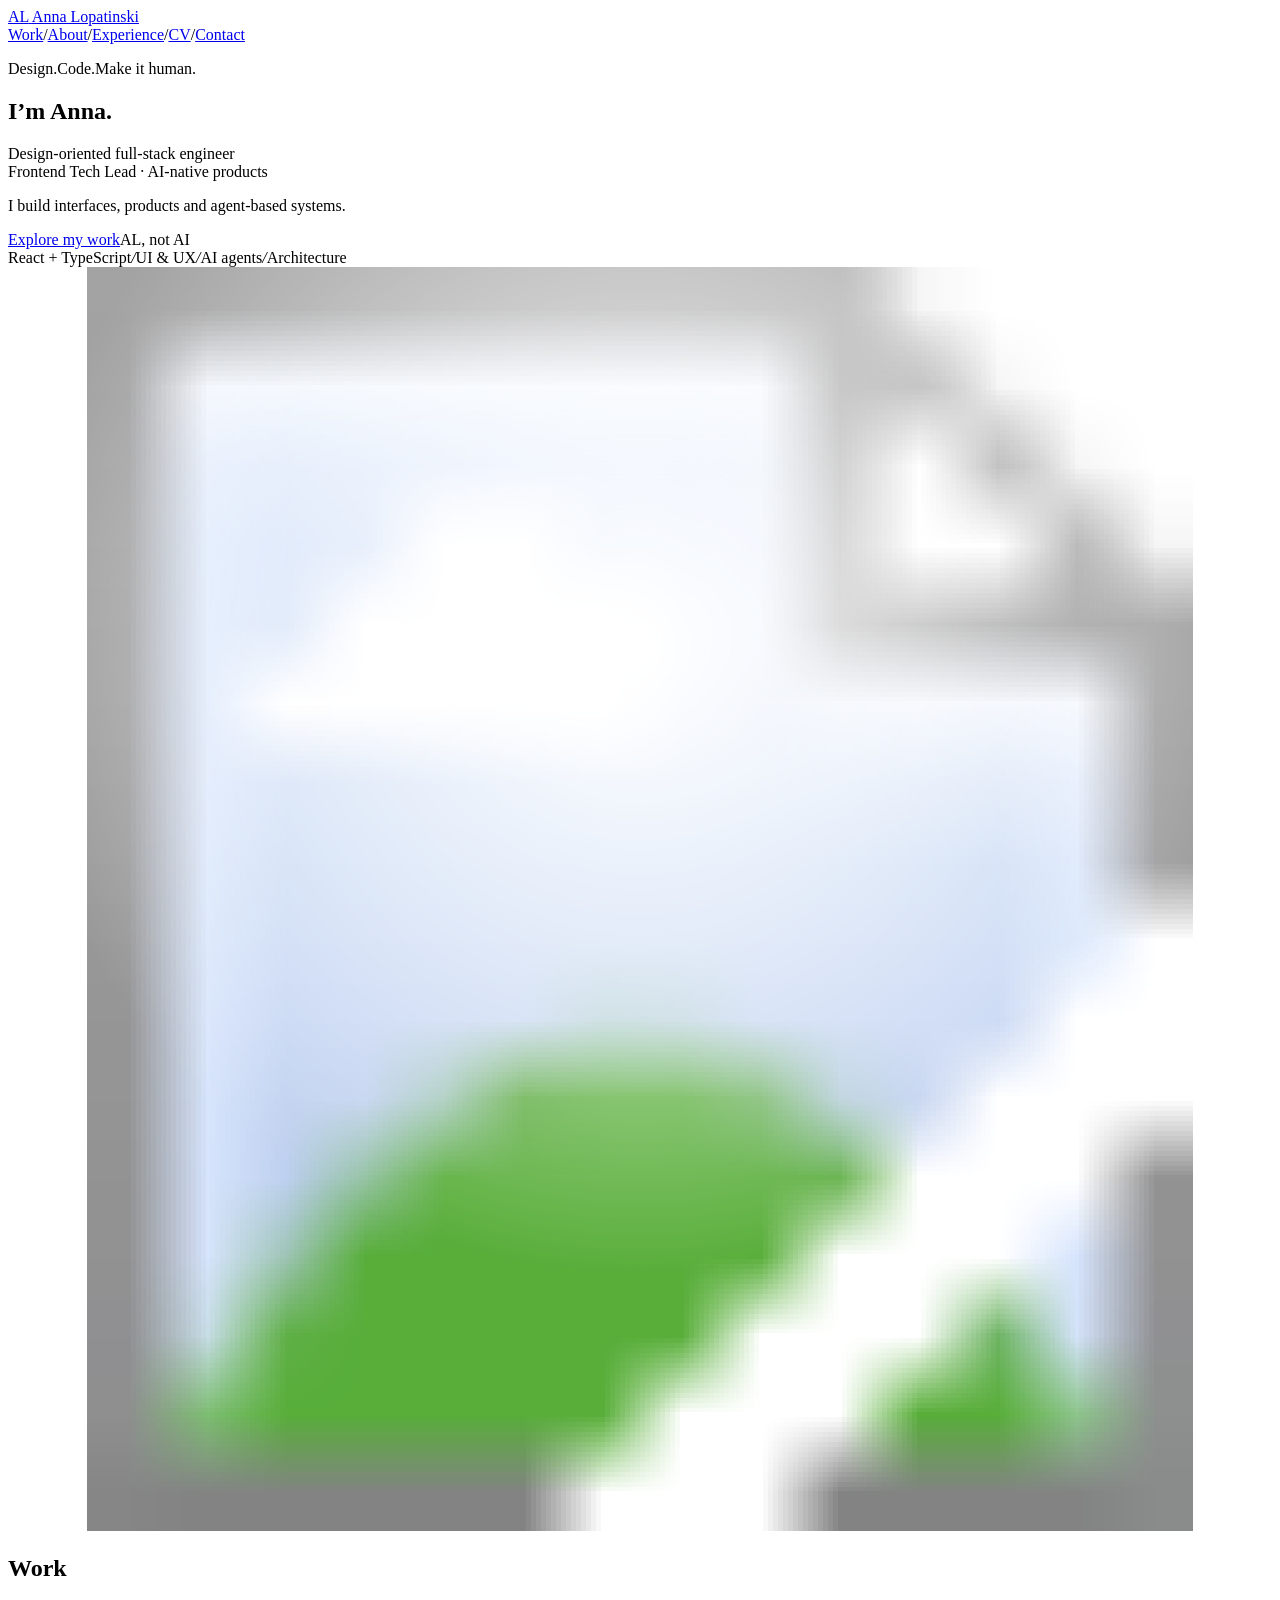
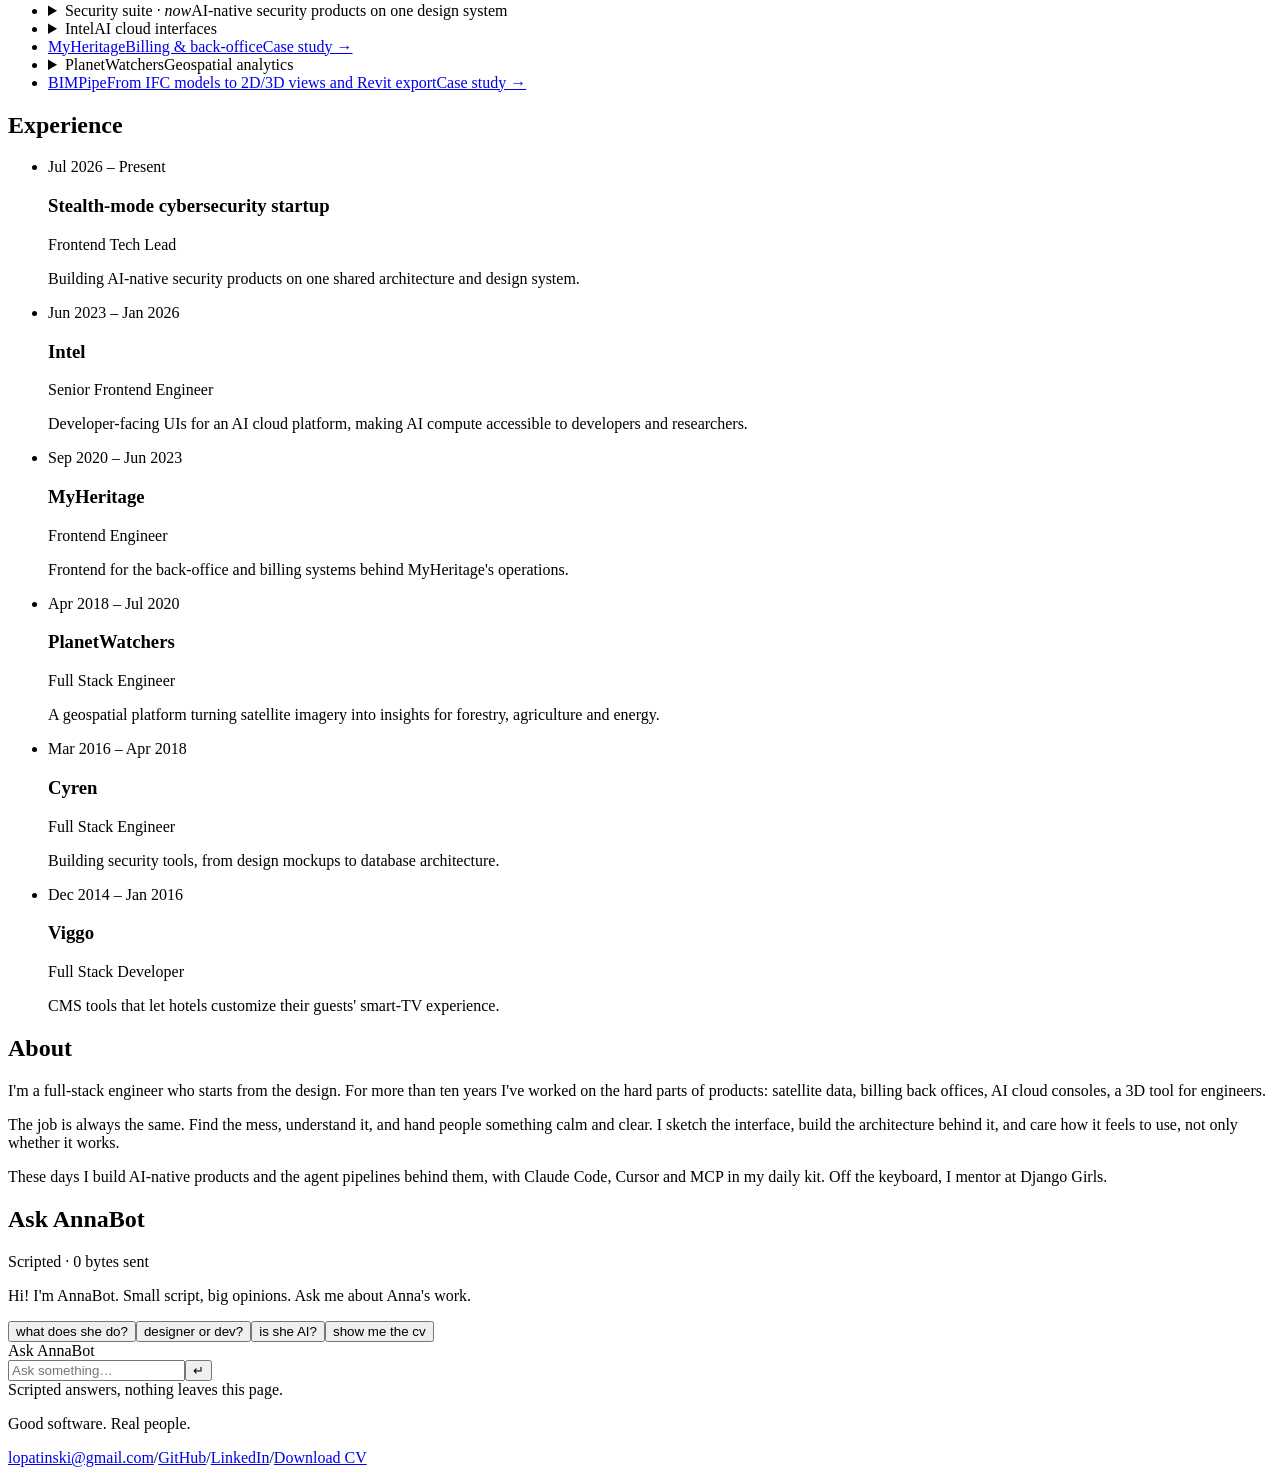
==== commit 3809e7ed: "PlanetWatchers as one word; website link" ====
--- a/site/index.html
+++ b/site/index.html
@@ -2,7 +2,7 @@
       // The `os` class now just means "scripting is available" (name kept; annabot.css and the mascot depend on it).
       // Mascot path only when scripts run; the static markup stays complete without them.
       if (!matchMedia('(scripting: none)').matches) document.documentElement.classList.add('os');
-    </script><link rel="stylesheet" href="/_astro/PosterFooter.DefDPK5e.css"><link rel="stylesheet" href="/_astro/index.ClyUVG5A.css"></head><body><div class="poster"><header class="top"><a class="brand" href="#" aria-label="AL Anna Lopatinski, home"><span class="up al">AL</span> <span class="bar" aria-hidden="true"></span> <span class="up name">Anna Lopatinski</span></a><nav aria-label="Main"><a href="#work">Work</a><span class="slash" aria-hidden="true">/</span><a href="#about">About</a><span class="slash" aria-hidden="true">/</span><a href="#experience">Experience</a><span class="slash" aria-hidden="true">/</span><a href="/cv/Anna_Lopatinski_CV.pdf">CV</a><span class="slash" aria-hidden="true">/</span><a href="#contact">Contact</a></nav></header><main><section class="hero"><p class="shout up"><span>Design.</span><span>Code.</span><span class="wide">Make it human.</span></p><div class="intro"><h1 class="up">I’m Anna.</h1><p class="role">Design-oriented full-stack engineer<br>Frontend Tech Lead · AI-native products</p><p>I build interfaces, products and agent-based systems.</p><div class="cta"><a class="btn" href="#work">Explore my work</a><span class="notai">AL, not AI</span></div></div></section><div class="band"><span>React + TypeScript</span><i aria-hidden="true">/</i><span>UI &amp; UX</span><i aria-hidden="true">/</i><span>AI agents</span><i aria-hidden="true">/</i><span>Architecture</span></div><section class="lower" id="work"><style>astro-island,astro-slot,astro-static-slot{display:contents}</style><script>(function(){let e=async e=>{await(await e())()};(self.Astro||(self.Astro={})).load=e,window.dispatchEvent(new Event(`astro:load`))})();</script><script>(function(){function e(t){"@babel/helpers - typeof";return e=typeof Symbol==`function`&&typeof Symbol.iterator==`symbol`?function(e){return typeof e}:function(e){return e&&typeof Symbol==`function`&&e.constructor===Symbol&&e!==Symbol.prototype?`symbol`:typeof e},e(t)}function t(t,n){if(e(t)!=`object`||!t)return t;var r=t[Symbol.toPrimitive];if(r!==void 0){var i=r.call(t,n||`default`);if(e(i)!=`object`)return i;throw TypeError(`@@toPrimitive must return a primitive value.`)}return(n===`string`?String:Number)(t)}function n(n){var r=t(n,`string`);return e(r)==`symbol`?r:r+``}function r(e,t,r){return(t=n(t))in e?Object.defineProperty(e,t,{value:r,enumerable:!0,configurable:!0,writable:!0}):e[t]=r,e}let i=/* @__PURE__ */ new Set([`__proto__`,`constructor`,`prototype`]);{let e={0:e=>a(e),1:e=>n(e),2:e=>new RegExp(e),3:e=>new Date(e),4:e=>new Map(n(e)),5:e=>new Set(n(e)),6:e=>BigInt(e),7:e=>new URL(e),8:e=>new Uint8Array(e),9:e=>new Uint16Array(e),10:e=>new Uint32Array(e),11:e=>1/0*e},t=t=>{let[n,r]=t;return n in e?e[n](r):void 0},n=e=>e.map(t),a=e=>typeof e!=`object`||!e?e:Object.fromEntries(Object.entries(e).map(([e,n])=>[e,t(n)]));class o extends HTMLElement{constructor(...e){super(...e),r(this,`Component`,void 0),r(this,`hydrator`,void 0),r(this,`hydrate`,async()=>{var e;if(!this.hydrator||!this.isConnected)return;let t=(e=this.parentElement)==null?void 0:e.closest(`astro-island[ssr]`);if(t){t.addEventListener(`astro:hydrate`,this.hydrate,{once:!0});return}let n=this.querySelectorAll(`astro-slot`),r={},i=this.querySelectorAll(`template[data-astro-template]`);for(let e of i){let t=e.closest(this.tagName);t!=null&&t.isSameNode(this)&&(r[e.getAttribute(`data-astro-template`)||`default`]=e.innerHTML,e.remove())}for(let e of n){let t=e.closest(this.tagName);t!=null&&t.isSameNode(this)&&(r[e.getAttribute(`name`)||`default`]=e.innerHTML)}let o;try{o=this.hasAttribute(`props`)?a(JSON.parse(this.getAttribute(`props`))):{}}catch(e){let t=this.getAttribute(`component-url`)||`<unknown>`,n=this.getAttribute(`component-export`);throw n&&(t+=` (export ${n})`),console.error(`[hydrate] Error parsing props for component ${t}`,this.getAttribute(`props`),e),e}await this.hydrator(this)(this.Component,o,r,{client:this.getAttribute(`client`)}),this.removeAttribute(`ssr`),this.dispatchEvent(new CustomEvent(`astro:hydrate`))}),r(this,`unmount`,()=>{this.isConnected||this.dispatchEvent(new CustomEvent(`astro:unmount`))})}disconnectedCallback(){document.removeEventListener(`astro:after-swap`,this.unmount),document.addEventListener(`astro:after-swap`,this.unmount,{once:!0})}connectedCallback(){if(!this.hasAttribute(`await-children`)||document.readyState===`interactive`||document.readyState===`complete`)this.childrenConnectedCallback();else{let e=()=>{document.removeEventListener(`DOMContentLoaded`,e),t.disconnect(),this.childrenConnectedCallback()},t=new MutationObserver(()=>{var t;((t=this.lastChild)==null?void 0:t.nodeType)===Node.COMMENT_NODE&&this.lastChild.nodeValue===`astro:end`&&(this.lastChild.remove(),e())});t.observe(this,{childList:!0}),document.addEventListener(`DOMContentLoaded`,e)}}async childrenConnectedCallback(){let e=this.getAttribute(`before-hydration-url`);e&&await import(e),this.start()}getRetryImportUrl(e){let t=new URL(e,document.baseURI);return t.searchParams.set(`astro-retry`,Date.now().toString()),t.toString()}async importWithRetry(e){try{return await import(e)}catch(t){return await new Promise(e=>setTimeout(e,1e3)),import(this.getRetryImportUrl(e))}}handleHydrationError(e){let t=this.getAttribute(`component-url`),n=new CustomEvent(`astro:hydration-error`,{cancelable:!0,bubbles:!0,composed:!0,detail:{error:e,componentUrl:t}});this.dispatchEvent(n)&&console.error(`[astro-island] Error hydrating ${t}`,e)}async start(){let e=JSON.parse(this.getAttribute(`opts`)),t=this.getAttribute(`client`);if(Astro[t]===void 0)window.addEventListener(`astro:${t}`,()=>this.start(),{once:!0});else try{await Astro[t](async()=>{let e=this.getAttribute(`renderer-url`);try{let[t,{default:n}]=await Promise.all([this.importWithRetry(this.getAttribute(`component-url`)),e?this.importWithRetry(e):Promise.resolve({default:()=>()=>{}})]),r=this.getAttribute(`component-export`)||`default`;if(r.includes(`.`)){this.Component=t;for(let e of r.split(`.`)){if(i.has(e)||!this.Component||typeof this.Component!=`object`&&typeof this.Component!=`function`||!Object.hasOwn(this.Component,e))throw Error(`Invalid component export path: ${r}`);this.Component=this.Component[e]}}else{if(i.has(r))throw Error(`Invalid component export path: ${r}`);this.Component=t[r]}return this.hydrator=n,this.hydrate}catch(e){return this.handleHydrationError(e),()=>{}}},e,this)}catch(e){this.handleHydrationError(e)}}attributeChangedCallback(){this.hydrate()}}r(o,`observedAttributes`,[`props`]),customElements.get(`astro-island`)||customElements.define(`astro-island`,o)}})();</script><astro-island uid="ZmrQUr" prefix="r2" component-url="/_astro/Mascot.mPh9OwUn.js" component-export="default" renderer-url="/_astro/client.CzWaolnw.js" props="{}" ssr client="load" opts="{&quot;name&quot;:&quot;Mascot&quot;,&quot;value&quot;:true}" await-children><div class="os-mascot" aria-hidden="true"><div class="os-mascot-tilt"><svg viewBox="0 0 100 100"><defs><filter id="orca-silhouette" x="0" y="0" width="100%" height="100%"><feFlood flood-color="#ffffff"></feFlood><feComposite in2="SourceAlpha" operator="in"></feComposite></filter><mask id="orca-mask" maskUnits="userSpaceOnUse" x="0" y="0" width="100" height="100"><image href="/mascot/orca.webp" width="100" height="100" filter="url(#orca-silhouette)"></image></mask><radialGradient id="orca-glare" cx="0.5" cy="0.3" r="0.5"><stop offset="0" stop-color="#fff" stop-opacity="1"></stop><stop offset="1" stop-color="#fff" stop-opacity="0"></stop></radialGradient></defs><image data-part="art" href="/mascot/orca.webp" width="100" height="100"></image><rect class="os-mascot-glare" width="100" height="100" fill="url(#orca-glare)" mask="url(#orca-mask)"></rect></svg></div></div><!--astro:end--></astro-island><article class="teams"><h2 class="up">Work</h2><ul class="rows"><li class="row" id="work-security-suite"><details id="work-security-suite-details"><summary><span class="rname">Security suite<em> · now</em></span><b aria-hidden="true"></b><span class="rdesc">AI-native security products on one design system</span><span class="rmark" aria-hidden="true"></span></summary><div class="more"><p class="rmeta">Frontend Tech Lead · 2026 – Present</p><p>A multi-product security suite with one design system across every surface. Part of it is an agent-based product where AI agents analyze a system, surface errors and learn from the outcomes.</p><p>My part is frontend architecture and UI/UX, plus the system design of that agent-based product.</p><ul class="chips" aria-label="Stack"><li>React</li><li>TypeScript</li><li>Tailwind CSS</li><li>shadcn/ui</li><li>Radix UI</li><li>AI agents</li><li>Claude Code</li><li>Cursor</li><li>MCP</li></ul></div></details></li><li class="row" id="work-intel-tiber"><details id="work-intel-tiber-details"><summary><span class="rname">Intel</span><b aria-hidden="true"></b><span class="rdesc">AI cloud interfaces</span><span class="rmark" aria-hidden="true"></span></summary><div class="more"><p class="rmeta">Senior Frontend Engineer · 2023 – 2026</p><p>Developer-facing UIs for Intel&#39;s AI cloud platform on Gaudi accelerator infrastructure: compute, metrics, logs, configuration and account operations.</p><p>The aim was making AI compute accessible to developers and researchers worldwide.</p><ul class="chips" aria-label="Stack"><li>React</li><li>TypeScript</li><li>Cloud platforms</li><li>AI/ML infrastructure</li></ul><a class="mlink" href="https://www.intel.com/content/www/us/en/developer/articles/news/trusted-ai-in-developer-cloud.html" target="_blank" rel="noopener">Trusted AI in Intel Tiber Developer Cloud (intel.com) <span aria-hidden="true">↗</span></a></div></details></li><li class="row" id="work-myheritage"><a class="rlink" href="/work/myheritage"><span class="rname">MyHeritage</span><b aria-hidden="true"></b><span class="rdesc">Billing &amp; back-office</span><span class="rcase">Case study →</span></a></li><li class="row" id="work-planet-watchers"><details id="work-planet-watchers-details"><summary><span class="rname">Planet Watchers</span><b aria-hidden="true"></b><span class="rdesc">Geospatial analytics</span><span class="rmark" aria-hidden="true"></span></summary><div class="more"><p class="rmeta">Full Stack Engineer · 2018 – 2020</p><p>A geospatial analytics platform turning satellite imagery into insights for forestry, agriculture and energy.</p><p>I worked full stack on it, with React and Node.js (TypeScript) on AWS.</p><ul class="chips" aria-label="Stack"><li>React</li><li>Redux</li><li>Node.js</li><li>TypeScript</li><li>AWS Lambda</li><li>ECS</li><li>Elastic Beanstalk</li><li>CircleCI</li></ul></div></details></li><li class="row" id="work-bimpipe"><a class="rlink" href="/work/bimpipe"><span class="rname">BIMPipe</span><b aria-hidden="true"></b><span class="rdesc">From IFC models to 2D/3D views and Revit export</span><span class="rcase">Case study →</span></a></li></ul></article></section><script>
+    </script><link rel="stylesheet" href="/_astro/PosterFooter.DefDPK5e.css"><link rel="stylesheet" href="/_astro/index.ClyUVG5A.css"></head><body><div class="poster"><header class="top"><a class="brand" href="#" aria-label="AL Anna Lopatinski, home"><span class="up al">AL</span> <span class="bar" aria-hidden="true"></span> <span class="up name">Anna Lopatinski</span></a><nav aria-label="Main"><a href="#work">Work</a><span class="slash" aria-hidden="true">/</span><a href="#about">About</a><span class="slash" aria-hidden="true">/</span><a href="#experience">Experience</a><span class="slash" aria-hidden="true">/</span><a href="/cv/Anna_Lopatinski_CV.pdf">CV</a><span class="slash" aria-hidden="true">/</span><a href="#contact">Contact</a></nav></header><main><section class="hero"><p class="shout up"><span>Design.</span><span>Code.</span><span class="wide">Make it human.</span></p><div class="intro"><h1 class="up">I’m Anna.</h1><p class="role">Design-oriented full-stack engineer<br>Frontend Tech Lead · AI-native products</p><p>I build interfaces, products and agent-based systems.</p><div class="cta"><a class="btn" href="#work">Explore my work</a><span class="notai">AL, not AI</span></div></div></section><div class="band"><span>React + TypeScript</span><i aria-hidden="true">/</i><span>UI &amp; UX</span><i aria-hidden="true">/</i><span>AI agents</span><i aria-hidden="true">/</i><span>Architecture</span></div><section class="lower" id="work"><style>astro-island,astro-slot,astro-static-slot{display:contents}</style><script>(function(){let e=async e=>{await(await e())()};(self.Astro||(self.Astro={})).load=e,window.dispatchEvent(new Event(`astro:load`))})();</script><script>(function(){function e(t){"@babel/helpers - typeof";return e=typeof Symbol==`function`&&typeof Symbol.iterator==`symbol`?function(e){return typeof e}:function(e){return e&&typeof Symbol==`function`&&e.constructor===Symbol&&e!==Symbol.prototype?`symbol`:typeof e},e(t)}function t(t,n){if(e(t)!=`object`||!t)return t;var r=t[Symbol.toPrimitive];if(r!==void 0){var i=r.call(t,n||`default`);if(e(i)!=`object`)return i;throw TypeError(`@@toPrimitive must return a primitive value.`)}return(n===`string`?String:Number)(t)}function n(n){var r=t(n,`string`);return e(r)==`symbol`?r:r+``}function r(e,t,r){return(t=n(t))in e?Object.defineProperty(e,t,{value:r,enumerable:!0,configurable:!0,writable:!0}):e[t]=r,e}let i=/* @__PURE__ */ new Set([`__proto__`,`constructor`,`prototype`]);{let e={0:e=>a(e),1:e=>n(e),2:e=>new RegExp(e),3:e=>new Date(e),4:e=>new Map(n(e)),5:e=>new Set(n(e)),6:e=>BigInt(e),7:e=>new URL(e),8:e=>new Uint8Array(e),9:e=>new Uint16Array(e),10:e=>new Uint32Array(e),11:e=>1/0*e},t=t=>{let[n,r]=t;return n in e?e[n](r):void 0},n=e=>e.map(t),a=e=>typeof e!=`object`||!e?e:Object.fromEntries(Object.entries(e).map(([e,n])=>[e,t(n)]));class o extends HTMLElement{constructor(...e){super(...e),r(this,`Component`,void 0),r(this,`hydrator`,void 0),r(this,`hydrate`,async()=>{var e;if(!this.hydrator||!this.isConnected)return;let t=(e=this.parentElement)==null?void 0:e.closest(`astro-island[ssr]`);if(t){t.addEventListener(`astro:hydrate`,this.hydrate,{once:!0});return}let n=this.querySelectorAll(`astro-slot`),r={},i=this.querySelectorAll(`template[data-astro-template]`);for(let e of i){let t=e.closest(this.tagName);t!=null&&t.isSameNode(this)&&(r[e.getAttribute(`data-astro-template`)||`default`]=e.innerHTML,e.remove())}for(let e of n){let t=e.closest(this.tagName);t!=null&&t.isSameNode(this)&&(r[e.getAttribute(`name`)||`default`]=e.innerHTML)}let o;try{o=this.hasAttribute(`props`)?a(JSON.parse(this.getAttribute(`props`))):{}}catch(e){let t=this.getAttribute(`component-url`)||`<unknown>`,n=this.getAttribute(`component-export`);throw n&&(t+=` (export ${n})`),console.error(`[hydrate] Error parsing props for component ${t}`,this.getAttribute(`props`),e),e}await this.hydrator(this)(this.Component,o,r,{client:this.getAttribute(`client`)}),this.removeAttribute(`ssr`),this.dispatchEvent(new CustomEvent(`astro:hydrate`))}),r(this,`unmount`,()=>{this.isConnected||this.dispatchEvent(new CustomEvent(`astro:unmount`))})}disconnectedCallback(){document.removeEventListener(`astro:after-swap`,this.unmount),document.addEventListener(`astro:after-swap`,this.unmount,{once:!0})}connectedCallback(){if(!this.hasAttribute(`await-children`)||document.readyState===`interactive`||document.readyState===`complete`)this.childrenConnectedCallback();else{let e=()=>{document.removeEventListener(`DOMContentLoaded`,e),t.disconnect(),this.childrenConnectedCallback()},t=new MutationObserver(()=>{var t;((t=this.lastChild)==null?void 0:t.nodeType)===Node.COMMENT_NODE&&this.lastChild.nodeValue===`astro:end`&&(this.lastChild.remove(),e())});t.observe(this,{childList:!0}),document.addEventListener(`DOMContentLoaded`,e)}}async childrenConnectedCallback(){let e=this.getAttribute(`before-hydration-url`);e&&await import(e),this.start()}getRetryImportUrl(e){let t=new URL(e,document.baseURI);return t.searchParams.set(`astro-retry`,Date.now().toString()),t.toString()}async importWithRetry(e){try{return await import(e)}catch(t){return await new Promise(e=>setTimeout(e,1e3)),import(this.getRetryImportUrl(e))}}handleHydrationError(e){let t=this.getAttribute(`component-url`),n=new CustomEvent(`astro:hydration-error`,{cancelable:!0,bubbles:!0,composed:!0,detail:{error:e,componentUrl:t}});this.dispatchEvent(n)&&console.error(`[astro-island] Error hydrating ${t}`,e)}async start(){let e=JSON.parse(this.getAttribute(`opts`)),t=this.getAttribute(`client`);if(Astro[t]===void 0)window.addEventListener(`astro:${t}`,()=>this.start(),{once:!0});else try{await Astro[t](async()=>{let e=this.getAttribute(`renderer-url`);try{let[t,{default:n}]=await Promise.all([this.importWithRetry(this.getAttribute(`component-url`)),e?this.importWithRetry(e):Promise.resolve({default:()=>()=>{}})]),r=this.getAttribute(`component-export`)||`default`;if(r.includes(`.`)){this.Component=t;for(let e of r.split(`.`)){if(i.has(e)||!this.Component||typeof this.Component!=`object`&&typeof this.Component!=`function`||!Object.hasOwn(this.Component,e))throw Error(`Invalid component export path: ${r}`);this.Component=this.Component[e]}}else{if(i.has(r))throw Error(`Invalid component export path: ${r}`);this.Component=t[r]}return this.hydrator=n,this.hydrate}catch(e){return this.handleHydrationError(e),()=>{}}},e,this)}catch(e){this.handleHydrationError(e)}}attributeChangedCallback(){this.hydrate()}}r(o,`observedAttributes`,[`props`]),customElements.get(`astro-island`)||customElements.define(`astro-island`,o)}})();</script><astro-island uid="ZmrQUr" prefix="r2" component-url="/_astro/Mascot.mPh9OwUn.js" component-export="default" renderer-url="/_astro/client.CzWaolnw.js" props="{}" ssr client="load" opts="{&quot;name&quot;:&quot;Mascot&quot;,&quot;value&quot;:true}" await-children><div class="os-mascot" aria-hidden="true"><div class="os-mascot-tilt"><svg viewBox="0 0 100 100"><defs><filter id="orca-silhouette" x="0" y="0" width="100%" height="100%"><feFlood flood-color="#ffffff"></feFlood><feComposite in2="SourceAlpha" operator="in"></feComposite></filter><mask id="orca-mask" maskUnits="userSpaceOnUse" x="0" y="0" width="100" height="100"><image href="/mascot/orca.webp" width="100" height="100" filter="url(#orca-silhouette)"></image></mask><radialGradient id="orca-glare" cx="0.5" cy="0.3" r="0.5"><stop offset="0" stop-color="#fff" stop-opacity="1"></stop><stop offset="1" stop-color="#fff" stop-opacity="0"></stop></radialGradient></defs><image data-part="art" href="/mascot/orca.webp" width="100" height="100"></image><rect class="os-mascot-glare" width="100" height="100" fill="url(#orca-glare)" mask="url(#orca-mask)"></rect></svg></div></div><!--astro:end--></astro-island><article class="teams"><h2 class="up">Work</h2><ul class="rows"><li class="row" id="work-security-suite"><details id="work-security-suite-details"><summary><span class="rname">Security suite<em> · now</em></span><b aria-hidden="true"></b><span class="rdesc">AI-native security products on one design system</span><span class="rmark" aria-hidden="true"></span></summary><div class="more"><p class="rmeta">Frontend Tech Lead · 2026 – Present</p><p>A multi-product security suite with one design system across every surface. Part of it is an agent-based product where AI agents analyze a system, surface errors and learn from the outcomes.</p><p>My part is frontend architecture and UI/UX, plus the system design of that agent-based product.</p><ul class="chips" aria-label="Stack"><li>React</li><li>TypeScript</li><li>Tailwind CSS</li><li>shadcn/ui</li><li>Radix UI</li><li>AI agents</li><li>Claude Code</li><li>Cursor</li><li>MCP</li></ul></div></details></li><li class="row" id="work-intel-tiber"><details id="work-intel-tiber-details"><summary><span class="rname">Intel</span><b aria-hidden="true"></b><span class="rdesc">AI cloud interfaces</span><span class="rmark" aria-hidden="true"></span></summary><div class="more"><p class="rmeta">Senior Frontend Engineer · 2023 – 2026</p><p>Developer-facing UIs for Intel&#39;s AI cloud platform on Gaudi accelerator infrastructure: compute, metrics, logs, configuration and account operations.</p><p>The aim was making AI compute accessible to developers and researchers worldwide.</p><ul class="chips" aria-label="Stack"><li>React</li><li>TypeScript</li><li>Cloud platforms</li><li>AI/ML infrastructure</li></ul><a class="mlink" href="https://www.intel.com/content/www/us/en/developer/articles/news/trusted-ai-in-developer-cloud.html" target="_blank" rel="noopener">Trusted AI in Intel Tiber Developer Cloud (intel.com) <span aria-hidden="true">↗</span></a></div></details></li><li class="row" id="work-myheritage"><a class="rlink" href="/work/myheritage"><span class="rname">MyHeritage</span><b aria-hidden="true"></b><span class="rdesc">Billing &amp; back-office</span><span class="rcase">Case study →</span></a></li><li class="row" id="work-planet-watchers"><details id="work-planet-watchers-details"><summary><span class="rname">PlanetWatchers</span><b aria-hidden="true"></b><span class="rdesc">Geospatial analytics</span><span class="rmark" aria-hidden="true"></span></summary><div class="more"><p class="rmeta">Full Stack Engineer · 2018 – 2020</p><p>A geospatial analytics platform turning satellite imagery into insights for forestry, agriculture and energy.</p><p>I worked full stack on it, with React and Node.js (TypeScript) on AWS.</p><ul class="chips" aria-label="Stack"><li>React</li><li>Redux</li><li>Node.js</li><li>TypeScript</li><li>AWS Lambda</li><li>ECS</li><li>Elastic Beanstalk</li><li>CircleCI</li></ul><a class="mlink" href="https://live-planet-watchers.pantheonsite.io/" target="_blank" rel="noopener">PlanetWatchers website <span aria-hidden="true">↗</span></a></div></details></li><li class="row" id="work-bimpipe"><a class="rlink" href="/work/bimpipe"><span class="rname">BIMPipe</span><b aria-hidden="true"></b><span class="rdesc">From IFC models to 2D/3D views and Revit export</span><span class="rcase">Case study →</span></a></li></ul></article></section><script>
   (function () {
     function openFromHash() {
       var m = /^#work-([a-z-]+)$/.exec(location.hash);
@@ -17,7 +17,7 @@
     openFromHash();
     window.addEventListener('hashchange', openFromHash);
   })();
-</script><section class="exp" id="experience"><h2 class="up">Experience</h2><ul><li><span class="when">Jul 2026 – Present</span><h3 class="up">Stealth-mode cybersecurity startup</h3><div><p class="etitle">Frontend Tech Lead</p><p>Building AI-native security products on one shared architecture and design system.</p></div></li><li><span class="when">Jun 2023 – Jan 2026</span><h3 class="up">Intel</h3><div><p class="etitle">Senior Frontend Engineer</p><p>Developer-facing UIs for an AI cloud platform, making AI compute accessible to developers and researchers.</p></div></li><li><span class="when">Sep 2020 – Jun 2023</span><h3 class="up">MyHeritage</h3><div><p class="etitle">Frontend Engineer</p><p>Frontend for the back-office and billing systems behind MyHeritage&#39;s operations.</p></div></li><li><span class="when">Apr 2018 – Jul 2020</span><h3 class="up">Planet Watchers</h3><div><p class="etitle">Full Stack Engineer</p><p>A geospatial platform turning satellite imagery into insights for forestry, agriculture and energy.</p></div></li><li><span class="when">Mar 2016 – Apr 2018</span><h3 class="up">Cyren</h3><div><p class="etitle">Full Stack Engineer</p><p>Building security tools, from design mockups to database architecture.</p></div></li><li><span class="when">Dec 2014 – Jan 2016</span><h3 class="up">Viggo</h3><div><p class="etitle">Full Stack Developer</p><p>CMS tools that let hotels customize their guests&#39; smart-TV experience.</p></div></li></ul></section><section class="about" id="about"><h2 class="up">About</h2><div><p>I&#39;m a full-stack engineer who starts from the design. For more than ten years I&#39;ve worked on the hard parts of products: satellite data, billing back offices, AI cloud consoles, a 3D tool for engineers.</p><p>The job is always the same. Find the mess, understand it, and hand people something calm and clear. I sketch the interface, build the architecture behind it, and care how it feels to use, not only whether it works.</p><p>These days I build AI-native products and the agent pipelines behind them, with Claude Code, Cursor and MCP in my daily kit. Off the keyboard, I mentor at Django Girls.</p></div></section><section class="bot-section" id="annabot" data-astro-cid-jdufroq3><h2 class="up" data-astro-cid-jdufroq3>Ask AnnaBot</h2><script>(function(){let e=(e,t,n)=>{let r=async()=>{await(await e())()},i=typeof t.value==`object`?t.value:void 0,a={rootMargin:i==null?void 0:i.rootMargin},o=new IntersectionObserver(e=>{for(let t of e)if(t.isIntersecting){o.disconnect(),r();break}},a);for(let e of n.children)o.observe(e)};(self.Astro||(self.Astro={})).visible=e,window.dispatchEvent(new Event(`astro:visible`))})();</script><astro-island uid="Z26ef2k" prefix="r3" component-url="/_astro/AnnaBot.DsdtlyKp.js" component-export="default" renderer-url="/_astro/client.CzWaolnw.js" props="{&quot;data-astro-cid-jdufroq3&quot;:[0,true]}" ssr client="visible" opts="{&quot;name&quot;:&quot;AnnaBot&quot;,&quot;value&quot;:true}" await-children><div class="bot"><div class="bot-status">Scripted · 0 bytes sent</div><div class="bot-log" aria-live="polite" aria-relevant="additions" role="log" tabindex="0" aria-label="Conversation"><p class="bot-msg bot-bot">Hi! I&#x27;m AnnaBot. Small script, big opinions. Ask me about Anna&#x27;s work.</p></div><div class="bot-chips" role="group" aria-label="Suggested questions"><button type="button">what does she do?</button><button type="button">designer or dev?</button><button type="button">is she AI?</button><button type="button">show me the cv</button></div><form class="bot-form"><label for="bot-input" class="bot-label">Ask AnnaBot</label><div class="bot-row"><input id="bot-input" placeholder="Ask something…" autoComplete="off" maxLength="500" aria-describedby="_r3R_0_-hint" value=""/><button type="submit" aria-label="Send">↵</button></div><span id="_r3R_0_-hint" class="bot-hint">Scripted answers, nothing leaves this page.</span></form></div><!--astro:end--></astro-island><script>
+</script><section class="exp" id="experience"><h2 class="up">Experience</h2><ul><li><span class="when">Jul 2026 – Present</span><h3 class="up">Stealth-mode cybersecurity startup</h3><div><p class="etitle">Frontend Tech Lead</p><p>Building AI-native security products on one shared architecture and design system.</p></div></li><li><span class="when">Jun 2023 – Jan 2026</span><h3 class="up">Intel</h3><div><p class="etitle">Senior Frontend Engineer</p><p>Developer-facing UIs for an AI cloud platform, making AI compute accessible to developers and researchers.</p></div></li><li><span class="when">Sep 2020 – Jun 2023</span><h3 class="up">MyHeritage</h3><div><p class="etitle">Frontend Engineer</p><p>Frontend for the back-office and billing systems behind MyHeritage&#39;s operations.</p></div></li><li><span class="when">Apr 2018 – Jul 2020</span><h3 class="up">PlanetWatchers</h3><div><p class="etitle">Full Stack Engineer</p><p>A geospatial platform turning satellite imagery into insights for forestry, agriculture and energy.</p></div></li><li><span class="when">Mar 2016 – Apr 2018</span><h3 class="up">Cyren</h3><div><p class="etitle">Full Stack Engineer</p><p>Building security tools, from design mockups to database architecture.</p></div></li><li><span class="when">Dec 2014 – Jan 2016</span><h3 class="up">Viggo</h3><div><p class="etitle">Full Stack Developer</p><p>CMS tools that let hotels customize their guests&#39; smart-TV experience.</p></div></li></ul></section><section class="about" id="about"><h2 class="up">About</h2><div><p>I&#39;m a full-stack engineer who starts from the design. For more than ten years I&#39;ve worked on the hard parts of products: satellite data, billing back offices, AI cloud consoles, a 3D tool for engineers.</p><p>The job is always the same. Find the mess, understand it, and hand people something calm and clear. I sketch the interface, build the architecture behind it, and care how it feels to use, not only whether it works.</p><p>These days I build AI-native products and the agent pipelines behind them, with Claude Code, Cursor and MCP in my daily kit. Off the keyboard, I mentor at Django Girls.</p></div></section><section class="bot-section" id="annabot" data-astro-cid-jdufroq3><h2 class="up" data-astro-cid-jdufroq3>Ask AnnaBot</h2><script>(function(){let e=(e,t,n)=>{let r=async()=>{await(await e())()},i=typeof t.value==`object`?t.value:void 0,a={rootMargin:i==null?void 0:i.rootMargin},o=new IntersectionObserver(e=>{for(let t of e)if(t.isIntersecting){o.disconnect(),r();break}},a);for(let e of n.children)o.observe(e)};(self.Astro||(self.Astro={})).visible=e,window.dispatchEvent(new Event(`astro:visible`))})();</script><astro-island uid="Z26ef2k" prefix="r3" component-url="/_astro/AnnaBot.C9LEYuyc.js" component-export="default" renderer-url="/_astro/client.CzWaolnw.js" props="{&quot;data-astro-cid-jdufroq3&quot;:[0,true]}" ssr client="visible" opts="{&quot;name&quot;:&quot;AnnaBot&quot;,&quot;value&quot;:true}" await-children><div class="bot"><div class="bot-status">Scripted · 0 bytes sent</div><div class="bot-log" aria-live="polite" aria-relevant="additions" role="log" tabindex="0" aria-label="Conversation"><p class="bot-msg bot-bot">Hi! I&#x27;m AnnaBot. Small script, big opinions. Ask me about Anna&#x27;s work.</p></div><div class="bot-chips" role="group" aria-label="Suggested questions"><button type="button">what does she do?</button><button type="button">designer or dev?</button><button type="button">is she AI?</button><button type="button">show me the cv</button></div><form class="bot-form"><label for="bot-input" class="bot-label">Ask AnnaBot</label><div class="bot-row"><input id="bot-input" placeholder="Ask something…" autoComplete="off" maxLength="500" aria-describedby="_r3R_0_-hint" value=""/><button type="submit" aria-label="Send">↵</button></div><span id="_r3R_0_-hint" class="bot-hint">Scripted answers, nothing leaves this page.</span></form></div><!--astro:end--></astro-island><script>
     // Before the island hydrates the server-rendered form would submit natively and reload the page.
     // React's own handler also prevents default, so this stays harmless afterwards.
     document.addEventListener('submit', function (e) {
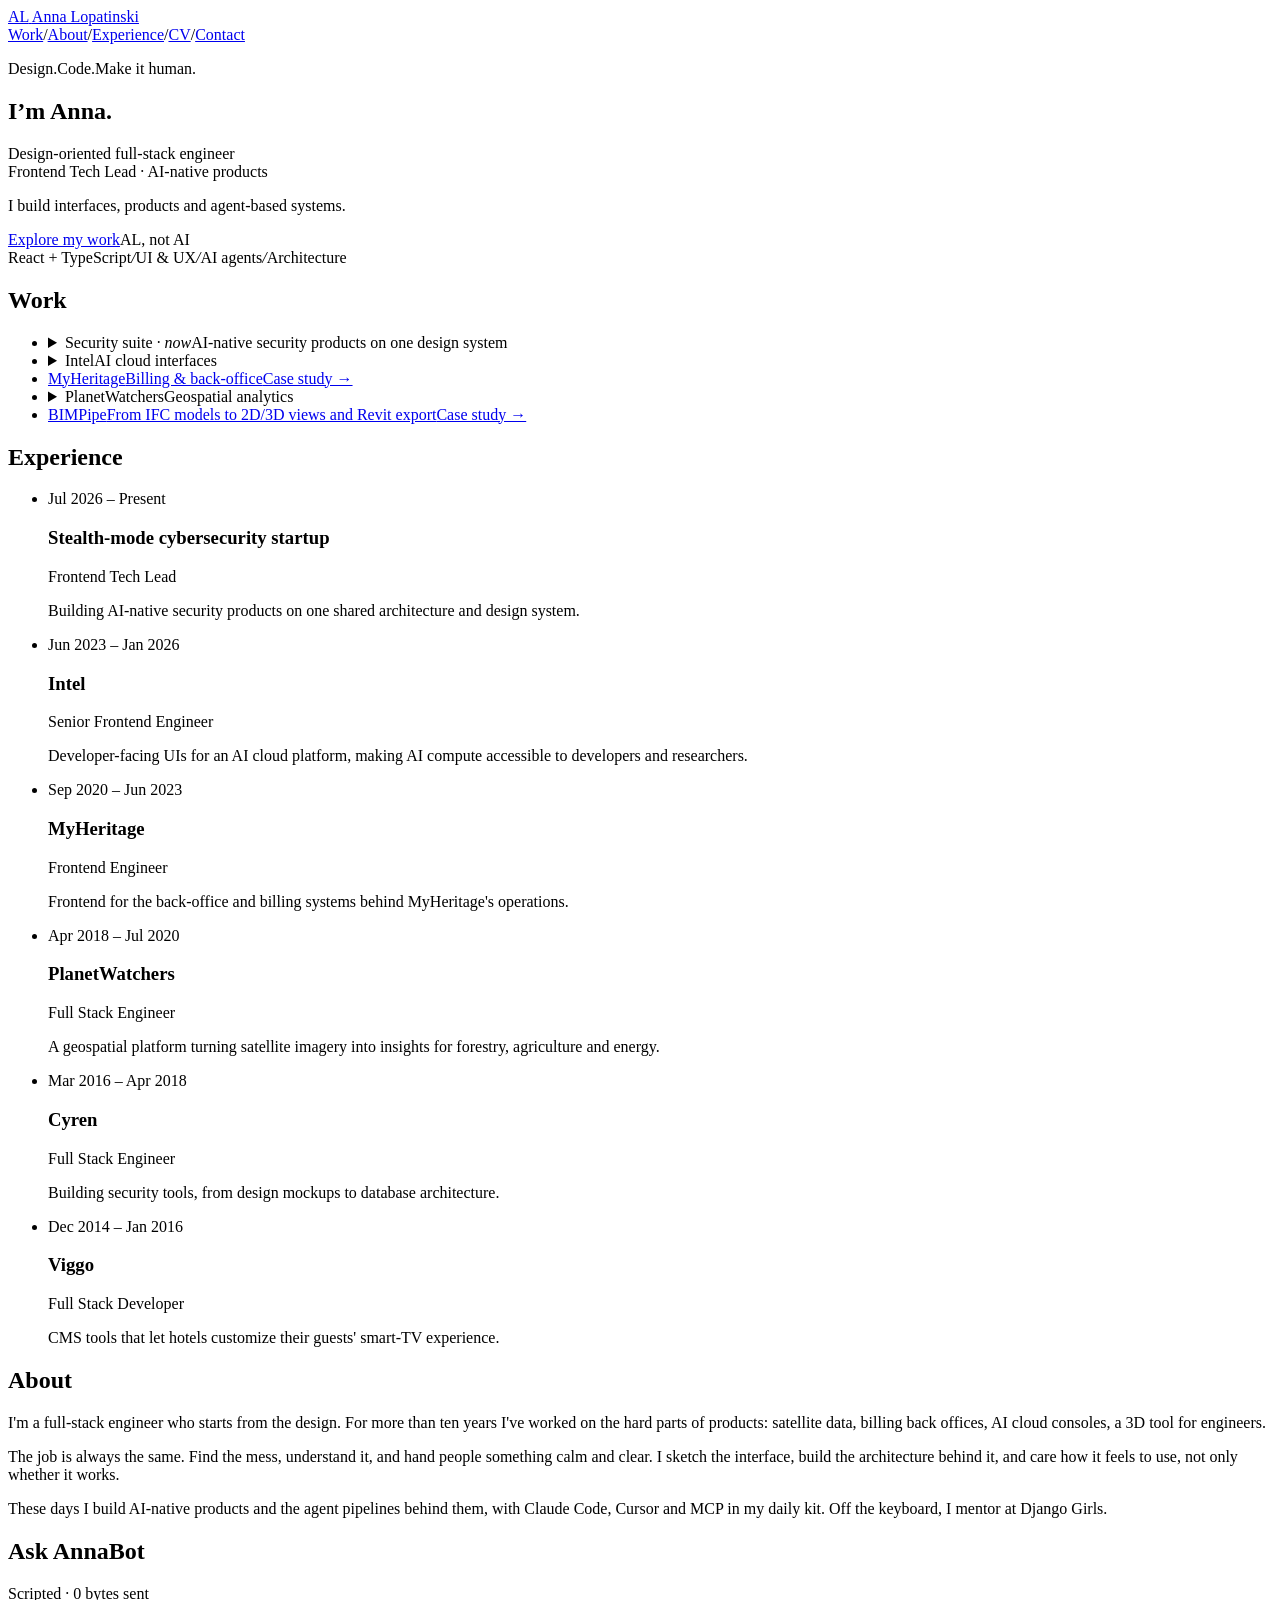
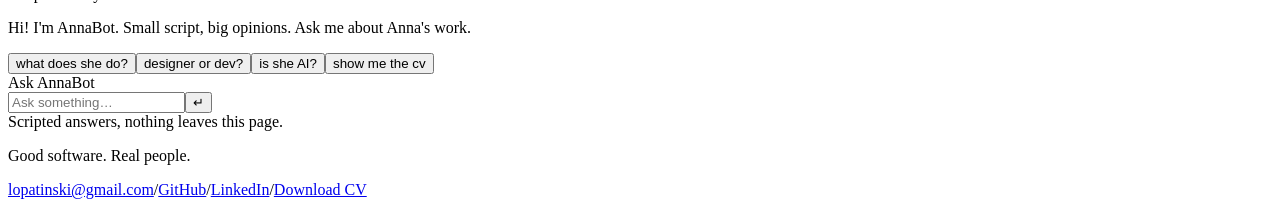
==== commit 463a582b: "Remove the orca sticker" ====
--- a/site/index.html
+++ b/site/index.html
@@ -1,8 +1,7 @@
 <!DOCTYPE html><html lang="en"><head><meta charset="utf-8"><meta name="viewport" content="width=device-width, initial-scale=1"><meta name="description" content="Anna Lopatinski is a design-oriented full-stack engineer, currently Frontend Tech Lead, deep into AI: agent-based products, AI features and an agentic workflow."><link rel="icon" type="image/svg+xml" href="/favicon.svg"><title>Anna Lopatinski — Design-oriented full-stack engineer · Frontend Tech Lead</title><link rel="preload" as="font" type="font/woff2" crossorigin="" href="/_astro/anton-latin-400-normal.Byf51wtH.woff2"><link rel="preload" as="font" type="font/woff2" crossorigin="" href="/_astro/archivo-narrow-latin-500-normal.BH-FPhCi.woff2"><link rel="preload" as="font" type="font/woff2" crossorigin="" href="/_astro/archivo-narrow-latin-600-normal.l2jiltzb.woff2"><script>
-      // The `os` class now just means "scripting is available" (name kept; annabot.css and the mascot depend on it).
-      // Mascot path only when scripts run; the static markup stays complete without them.
+      // The `os` class just means "scripting is available" (annabot.css depends on it); the static markup stays complete without it.
       if (!matchMedia('(scripting: none)').matches) document.documentElement.classList.add('os');
-    </script><link rel="stylesheet" href="/_astro/PosterFooter.DefDPK5e.css"><link rel="stylesheet" href="/_astro/index.ClyUVG5A.css"></head><body><div class="poster"><header class="top"><a class="brand" href="#" aria-label="AL Anna Lopatinski, home"><span class="up al">AL</span> <span class="bar" aria-hidden="true"></span> <span class="up name">Anna Lopatinski</span></a><nav aria-label="Main"><a href="#work">Work</a><span class="slash" aria-hidden="true">/</span><a href="#about">About</a><span class="slash" aria-hidden="true">/</span><a href="#experience">Experience</a><span class="slash" aria-hidden="true">/</span><a href="/cv/Anna_Lopatinski_CV.pdf">CV</a><span class="slash" aria-hidden="true">/</span><a href="#contact">Contact</a></nav></header><main><section class="hero"><p class="shout up"><span>Design.</span><span>Code.</span><span class="wide">Make it human.</span></p><div class="intro"><h1 class="up">I’m Anna.</h1><p class="role">Design-oriented full-stack engineer<br>Frontend Tech Lead · AI-native products</p><p>I build interfaces, products and agent-based systems.</p><div class="cta"><a class="btn" href="#work">Explore my work</a><span class="notai">AL, not AI</span></div></div></section><div class="band"><span>React + TypeScript</span><i aria-hidden="true">/</i><span>UI &amp; UX</span><i aria-hidden="true">/</i><span>AI agents</span><i aria-hidden="true">/</i><span>Architecture</span></div><section class="lower" id="work"><style>astro-island,astro-slot,astro-static-slot{display:contents}</style><script>(function(){let e=async e=>{await(await e())()};(self.Astro||(self.Astro={})).load=e,window.dispatchEvent(new Event(`astro:load`))})();</script><script>(function(){function e(t){"@babel/helpers - typeof";return e=typeof Symbol==`function`&&typeof Symbol.iterator==`symbol`?function(e){return typeof e}:function(e){return e&&typeof Symbol==`function`&&e.constructor===Symbol&&e!==Symbol.prototype?`symbol`:typeof e},e(t)}function t(t,n){if(e(t)!=`object`||!t)return t;var r=t[Symbol.toPrimitive];if(r!==void 0){var i=r.call(t,n||`default`);if(e(i)!=`object`)return i;throw TypeError(`@@toPrimitive must return a primitive value.`)}return(n===`string`?String:Number)(t)}function n(n){var r=t(n,`string`);return e(r)==`symbol`?r:r+``}function r(e,t,r){return(t=n(t))in e?Object.defineProperty(e,t,{value:r,enumerable:!0,configurable:!0,writable:!0}):e[t]=r,e}let i=/* @__PURE__ */ new Set([`__proto__`,`constructor`,`prototype`]);{let e={0:e=>a(e),1:e=>n(e),2:e=>new RegExp(e),3:e=>new Date(e),4:e=>new Map(n(e)),5:e=>new Set(n(e)),6:e=>BigInt(e),7:e=>new URL(e),8:e=>new Uint8Array(e),9:e=>new Uint16Array(e),10:e=>new Uint32Array(e),11:e=>1/0*e},t=t=>{let[n,r]=t;return n in e?e[n](r):void 0},n=e=>e.map(t),a=e=>typeof e!=`object`||!e?e:Object.fromEntries(Object.entries(e).map(([e,n])=>[e,t(n)]));class o extends HTMLElement{constructor(...e){super(...e),r(this,`Component`,void 0),r(this,`hydrator`,void 0),r(this,`hydrate`,async()=>{var e;if(!this.hydrator||!this.isConnected)return;let t=(e=this.parentElement)==null?void 0:e.closest(`astro-island[ssr]`);if(t){t.addEventListener(`astro:hydrate`,this.hydrate,{once:!0});return}let n=this.querySelectorAll(`astro-slot`),r={},i=this.querySelectorAll(`template[data-astro-template]`);for(let e of i){let t=e.closest(this.tagName);t!=null&&t.isSameNode(this)&&(r[e.getAttribute(`data-astro-template`)||`default`]=e.innerHTML,e.remove())}for(let e of n){let t=e.closest(this.tagName);t!=null&&t.isSameNode(this)&&(r[e.getAttribute(`name`)||`default`]=e.innerHTML)}let o;try{o=this.hasAttribute(`props`)?a(JSON.parse(this.getAttribute(`props`))):{}}catch(e){let t=this.getAttribute(`component-url`)||`<unknown>`,n=this.getAttribute(`component-export`);throw n&&(t+=` (export ${n})`),console.error(`[hydrate] Error parsing props for component ${t}`,this.getAttribute(`props`),e),e}await this.hydrator(this)(this.Component,o,r,{client:this.getAttribute(`client`)}),this.removeAttribute(`ssr`),this.dispatchEvent(new CustomEvent(`astro:hydrate`))}),r(this,`unmount`,()=>{this.isConnected||this.dispatchEvent(new CustomEvent(`astro:unmount`))})}disconnectedCallback(){document.removeEventListener(`astro:after-swap`,this.unmount),document.addEventListener(`astro:after-swap`,this.unmount,{once:!0})}connectedCallback(){if(!this.hasAttribute(`await-children`)||document.readyState===`interactive`||document.readyState===`complete`)this.childrenConnectedCallback();else{let e=()=>{document.removeEventListener(`DOMContentLoaded`,e),t.disconnect(),this.childrenConnectedCallback()},t=new MutationObserver(()=>{var t;((t=this.lastChild)==null?void 0:t.nodeType)===Node.COMMENT_NODE&&this.lastChild.nodeValue===`astro:end`&&(this.lastChild.remove(),e())});t.observe(this,{childList:!0}),document.addEventListener(`DOMContentLoaded`,e)}}async childrenConnectedCallback(){let e=this.getAttribute(`before-hydration-url`);e&&await import(e),this.start()}getRetryImportUrl(e){let t=new URL(e,document.baseURI);return t.searchParams.set(`astro-retry`,Date.now().toString()),t.toString()}async importWithRetry(e){try{return await import(e)}catch(t){return await new Promise(e=>setTimeout(e,1e3)),import(this.getRetryImportUrl(e))}}handleHydrationError(e){let t=this.getAttribute(`component-url`),n=new CustomEvent(`astro:hydration-error`,{cancelable:!0,bubbles:!0,composed:!0,detail:{error:e,componentUrl:t}});this.dispatchEvent(n)&&console.error(`[astro-island] Error hydrating ${t}`,e)}async start(){let e=JSON.parse(this.getAttribute(`opts`)),t=this.getAttribute(`client`);if(Astro[t]===void 0)window.addEventListener(`astro:${t}`,()=>this.start(),{once:!0});else try{await Astro[t](async()=>{let e=this.getAttribute(`renderer-url`);try{let[t,{default:n}]=await Promise.all([this.importWithRetry(this.getAttribute(`component-url`)),e?this.importWithRetry(e):Promise.resolve({default:()=>()=>{}})]),r=this.getAttribute(`component-export`)||`default`;if(r.includes(`.`)){this.Component=t;for(let e of r.split(`.`)){if(i.has(e)||!this.Component||typeof this.Component!=`object`&&typeof this.Component!=`function`||!Object.hasOwn(this.Component,e))throw Error(`Invalid component export path: ${r}`);this.Component=this.Component[e]}}else{if(i.has(r))throw Error(`Invalid component export path: ${r}`);this.Component=t[r]}return this.hydrator=n,this.hydrate}catch(e){return this.handleHydrationError(e),()=>{}}},e,this)}catch(e){this.handleHydrationError(e)}}attributeChangedCallback(){this.hydrate()}}r(o,`observedAttributes`,[`props`]),customElements.get(`astro-island`)||customElements.define(`astro-island`,o)}})();</script><astro-island uid="ZmrQUr" prefix="r2" component-url="/_astro/Mascot.mPh9OwUn.js" component-export="default" renderer-url="/_astro/client.CzWaolnw.js" props="{}" ssr client="load" opts="{&quot;name&quot;:&quot;Mascot&quot;,&quot;value&quot;:true}" await-children><div class="os-mascot" aria-hidden="true"><div class="os-mascot-tilt"><svg viewBox="0 0 100 100"><defs><filter id="orca-silhouette" x="0" y="0" width="100%" height="100%"><feFlood flood-color="#ffffff"></feFlood><feComposite in2="SourceAlpha" operator="in"></feComposite></filter><mask id="orca-mask" maskUnits="userSpaceOnUse" x="0" y="0" width="100" height="100"><image href="/mascot/orca.webp" width="100" height="100" filter="url(#orca-silhouette)"></image></mask><radialGradient id="orca-glare" cx="0.5" cy="0.3" r="0.5"><stop offset="0" stop-color="#fff" stop-opacity="1"></stop><stop offset="1" stop-color="#fff" stop-opacity="0"></stop></radialGradient></defs><image data-part="art" href="/mascot/orca.webp" width="100" height="100"></image><rect class="os-mascot-glare" width="100" height="100" fill="url(#orca-glare)" mask="url(#orca-mask)"></rect></svg></div></div><!--astro:end--></astro-island><article class="teams"><h2 class="up">Work</h2><ul class="rows"><li class="row" id="work-security-suite"><details id="work-security-suite-details"><summary><span class="rname">Security suite<em> · now</em></span><b aria-hidden="true"></b><span class="rdesc">AI-native security products on one design system</span><span class="rmark" aria-hidden="true"></span></summary><div class="more"><p class="rmeta">Frontend Tech Lead · 2026 – Present</p><p>A multi-product security suite with one design system across every surface. Part of it is an agent-based product where AI agents analyze a system, surface errors and learn from the outcomes.</p><p>My part is frontend architecture and UI/UX, plus the system design of that agent-based product.</p><ul class="chips" aria-label="Stack"><li>React</li><li>TypeScript</li><li>Tailwind CSS</li><li>shadcn/ui</li><li>Radix UI</li><li>AI agents</li><li>Claude Code</li><li>Cursor</li><li>MCP</li></ul></div></details></li><li class="row" id="work-intel-tiber"><details id="work-intel-tiber-details"><summary><span class="rname">Intel</span><b aria-hidden="true"></b><span class="rdesc">AI cloud interfaces</span><span class="rmark" aria-hidden="true"></span></summary><div class="more"><p class="rmeta">Senior Frontend Engineer · 2023 – 2026</p><p>Developer-facing UIs for Intel&#39;s AI cloud platform on Gaudi accelerator infrastructure: compute, metrics, logs, configuration and account operations.</p><p>The aim was making AI compute accessible to developers and researchers worldwide.</p><ul class="chips" aria-label="Stack"><li>React</li><li>TypeScript</li><li>Cloud platforms</li><li>AI/ML infrastructure</li></ul><a class="mlink" href="https://www.intel.com/content/www/us/en/developer/articles/news/trusted-ai-in-developer-cloud.html" target="_blank" rel="noopener">Trusted AI in Intel Tiber Developer Cloud (intel.com) <span aria-hidden="true">↗</span></a></div></details></li><li class="row" id="work-myheritage"><a class="rlink" href="/work/myheritage"><span class="rname">MyHeritage</span><b aria-hidden="true"></b><span class="rdesc">Billing &amp; back-office</span><span class="rcase">Case study →</span></a></li><li class="row" id="work-planet-watchers"><details id="work-planet-watchers-details"><summary><span class="rname">PlanetWatchers</span><b aria-hidden="true"></b><span class="rdesc">Geospatial analytics</span><span class="rmark" aria-hidden="true"></span></summary><div class="more"><p class="rmeta">Full Stack Engineer · 2018 – 2020</p><p>A geospatial analytics platform turning satellite imagery into insights for forestry, agriculture and energy.</p><p>I worked full stack on it, with React and Node.js (TypeScript) on AWS.</p><ul class="chips" aria-label="Stack"><li>React</li><li>Redux</li><li>Node.js</li><li>TypeScript</li><li>AWS Lambda</li><li>ECS</li><li>Elastic Beanstalk</li><li>CircleCI</li></ul><a class="mlink" href="https://live-planet-watchers.pantheonsite.io/" target="_blank" rel="noopener">PlanetWatchers website <span aria-hidden="true">↗</span></a></div></details></li><li class="row" id="work-bimpipe"><a class="rlink" href="/work/bimpipe"><span class="rname">BIMPipe</span><b aria-hidden="true"></b><span class="rdesc">From IFC models to 2D/3D views and Revit export</span><span class="rcase">Case study →</span></a></li></ul></article></section><script>
+    </script><link rel="stylesheet" href="/_astro/PosterFooter.DfraASH9.css"><link rel="stylesheet" href="/_astro/index.D-tHyyFk.css"></head><body><div class="poster"><header class="top"><a class="brand" href="#" aria-label="AL Anna Lopatinski, home"><span class="up al">AL</span> <span class="bar" aria-hidden="true"></span> <span class="up name">Anna Lopatinski</span></a><nav aria-label="Main"><a href="#work">Work</a><span class="slash" aria-hidden="true">/</span><a href="#about">About</a><span class="slash" aria-hidden="true">/</span><a href="#experience">Experience</a><span class="slash" aria-hidden="true">/</span><a href="/cv/Anna_Lopatinski_CV.pdf">CV</a><span class="slash" aria-hidden="true">/</span><a href="#contact">Contact</a></nav></header><main><section class="hero"><p class="shout up"><span>Design.</span><span>Code.</span><span class="wide">Make it human.</span></p><div class="intro"><h1 class="up">I’m Anna.</h1><p class="role">Design-oriented full-stack engineer<br>Frontend Tech Lead · AI-native products</p><p>I build interfaces, products and agent-based systems.</p><div class="cta"><a class="btn" href="#work">Explore my work</a><span class="notai">AL, not AI</span></div></div></section><div class="band"><span>React + TypeScript</span><i aria-hidden="true">/</i><span>UI &amp; UX</span><i aria-hidden="true">/</i><span>AI agents</span><i aria-hidden="true">/</i><span>Architecture</span></div><section class="lower" id="work"><article class="teams"><h2 class="up">Work</h2><ul class="rows"><li class="row" id="work-security-suite"><details id="work-security-suite-details"><summary><span class="rname">Security suite<em> · now</em></span><b aria-hidden="true"></b><span class="rdesc">AI-native security products on one design system</span><span class="rmark" aria-hidden="true"></span></summary><div class="more"><p class="rmeta">Frontend Tech Lead · 2026 – Present</p><p>A multi-product security suite with one design system across every surface. Part of it is an agent-based product where AI agents analyze a system, surface errors and learn from the outcomes.</p><p>My part is frontend architecture and UI/UX, plus the system design of that agent-based product.</p><ul class="chips" aria-label="Stack"><li>React</li><li>TypeScript</li><li>Tailwind CSS</li><li>shadcn/ui</li><li>Radix UI</li><li>AI agents</li><li>Claude Code</li><li>Cursor</li><li>MCP</li></ul></div></details></li><li class="row" id="work-intel-tiber"><details id="work-intel-tiber-details"><summary><span class="rname">Intel</span><b aria-hidden="true"></b><span class="rdesc">AI cloud interfaces</span><span class="rmark" aria-hidden="true"></span></summary><div class="more"><p class="rmeta">Senior Frontend Engineer · 2023 – 2026</p><p>Developer-facing UIs for Intel&#39;s AI cloud platform on Gaudi accelerator infrastructure: compute, metrics, logs, configuration and account operations.</p><p>The aim was making AI compute accessible to developers and researchers worldwide.</p><ul class="chips" aria-label="Stack"><li>React</li><li>TypeScript</li><li>Cloud platforms</li><li>AI/ML infrastructure</li></ul><a class="mlink" href="https://www.intel.com/content/www/us/en/developer/articles/news/trusted-ai-in-developer-cloud.html" target="_blank" rel="noopener">Trusted AI in Intel Tiber Developer Cloud (intel.com) <span aria-hidden="true">↗</span></a></div></details></li><li class="row" id="work-myheritage"><a class="rlink" href="/work/myheritage"><span class="rname">MyHeritage</span><b aria-hidden="true"></b><span class="rdesc">Billing &amp; back-office</span><span class="rcase">Case study →</span></a></li><li class="row" id="work-planet-watchers"><details id="work-planet-watchers-details"><summary><span class="rname">PlanetWatchers</span><b aria-hidden="true"></b><span class="rdesc">Geospatial analytics</span><span class="rmark" aria-hidden="true"></span></summary><div class="more"><p class="rmeta">Full Stack Engineer · 2018 – 2020</p><p>A geospatial analytics platform turning satellite imagery into insights for forestry, agriculture and energy.</p><p>I worked full stack on it, with React and Node.js (TypeScript) on AWS.</p><ul class="chips" aria-label="Stack"><li>React</li><li>Redux</li><li>Node.js</li><li>TypeScript</li><li>AWS Lambda</li><li>ECS</li><li>Elastic Beanstalk</li><li>CircleCI</li></ul><a class="mlink" href="https://live-planet-watchers.pantheonsite.io/" target="_blank" rel="noopener">PlanetWatchers website <span aria-hidden="true">↗</span></a></div></details></li><li class="row" id="work-bimpipe"><a class="rlink" href="/work/bimpipe"><span class="rname">BIMPipe</span><b aria-hidden="true"></b><span class="rdesc">From IFC models to 2D/3D views and Revit export</span><span class="rcase">Case study →</span></a></li></ul></article></section><script>
   (function () {
     function openFromHash() {
       var m = /^#work-([a-z-]+)$/.exec(location.hash);
@@ -17,7 +16,7 @@
     openFromHash();
     window.addEventListener('hashchange', openFromHash);
   })();
-</script><section class="exp" id="experience"><h2 class="up">Experience</h2><ul><li><span class="when">Jul 2026 – Present</span><h3 class="up">Stealth-mode cybersecurity startup</h3><div><p class="etitle">Frontend Tech Lead</p><p>Building AI-native security products on one shared architecture and design system.</p></div></li><li><span class="when">Jun 2023 – Jan 2026</span><h3 class="up">Intel</h3><div><p class="etitle">Senior Frontend Engineer</p><p>Developer-facing UIs for an AI cloud platform, making AI compute accessible to developers and researchers.</p></div></li><li><span class="when">Sep 2020 – Jun 2023</span><h3 class="up">MyHeritage</h3><div><p class="etitle">Frontend Engineer</p><p>Frontend for the back-office and billing systems behind MyHeritage&#39;s operations.</p></div></li><li><span class="when">Apr 2018 – Jul 2020</span><h3 class="up">PlanetWatchers</h3><div><p class="etitle">Full Stack Engineer</p><p>A geospatial platform turning satellite imagery into insights for forestry, agriculture and energy.</p></div></li><li><span class="when">Mar 2016 – Apr 2018</span><h3 class="up">Cyren</h3><div><p class="etitle">Full Stack Engineer</p><p>Building security tools, from design mockups to database architecture.</p></div></li><li><span class="when">Dec 2014 – Jan 2016</span><h3 class="up">Viggo</h3><div><p class="etitle">Full Stack Developer</p><p>CMS tools that let hotels customize their guests&#39; smart-TV experience.</p></div></li></ul></section><section class="about" id="about"><h2 class="up">About</h2><div><p>I&#39;m a full-stack engineer who starts from the design. For more than ten years I&#39;ve worked on the hard parts of products: satellite data, billing back offices, AI cloud consoles, a 3D tool for engineers.</p><p>The job is always the same. Find the mess, understand it, and hand people something calm and clear. I sketch the interface, build the architecture behind it, and care how it feels to use, not only whether it works.</p><p>These days I build AI-native products and the agent pipelines behind them, with Claude Code, Cursor and MCP in my daily kit. Off the keyboard, I mentor at Django Girls.</p></div></section><section class="bot-section" id="annabot" data-astro-cid-jdufroq3><h2 class="up" data-astro-cid-jdufroq3>Ask AnnaBot</h2><script>(function(){let e=(e,t,n)=>{let r=async()=>{await(await e())()},i=typeof t.value==`object`?t.value:void 0,a={rootMargin:i==null?void 0:i.rootMargin},o=new IntersectionObserver(e=>{for(let t of e)if(t.isIntersecting){o.disconnect(),r();break}},a);for(let e of n.children)o.observe(e)};(self.Astro||(self.Astro={})).visible=e,window.dispatchEvent(new Event(`astro:visible`))})();</script><astro-island uid="Z26ef2k" prefix="r3" component-url="/_astro/AnnaBot.C9LEYuyc.js" component-export="default" renderer-url="/_astro/client.CzWaolnw.js" props="{&quot;data-astro-cid-jdufroq3&quot;:[0,true]}" ssr client="visible" opts="{&quot;name&quot;:&quot;AnnaBot&quot;,&quot;value&quot;:true}" await-children><div class="bot"><div class="bot-status">Scripted · 0 bytes sent</div><div class="bot-log" aria-live="polite" aria-relevant="additions" role="log" tabindex="0" aria-label="Conversation"><p class="bot-msg bot-bot">Hi! I&#x27;m AnnaBot. Small script, big opinions. Ask me about Anna&#x27;s work.</p></div><div class="bot-chips" role="group" aria-label="Suggested questions"><button type="button">what does she do?</button><button type="button">designer or dev?</button><button type="button">is she AI?</button><button type="button">show me the cv</button></div><form class="bot-form"><label for="bot-input" class="bot-label">Ask AnnaBot</label><div class="bot-row"><input id="bot-input" placeholder="Ask something…" autoComplete="off" maxLength="500" aria-describedby="_r3R_0_-hint" value=""/><button type="submit" aria-label="Send">↵</button></div><span id="_r3R_0_-hint" class="bot-hint">Scripted answers, nothing leaves this page.</span></form></div><!--astro:end--></astro-island><script>
+</script><section class="exp" id="experience"><h2 class="up">Experience</h2><ul><li><span class="when">Jul 2026 – Present</span><h3 class="up">Stealth-mode cybersecurity startup</h3><div><p class="etitle">Frontend Tech Lead</p><p>Building AI-native security products on one shared architecture and design system.</p></div></li><li><span class="when">Jun 2023 – Jan 2026</span><h3 class="up">Intel</h3><div><p class="etitle">Senior Frontend Engineer</p><p>Developer-facing UIs for an AI cloud platform, making AI compute accessible to developers and researchers.</p></div></li><li><span class="when">Sep 2020 – Jun 2023</span><h3 class="up">MyHeritage</h3><div><p class="etitle">Frontend Engineer</p><p>Frontend for the back-office and billing systems behind MyHeritage&#39;s operations.</p></div></li><li><span class="when">Apr 2018 – Jul 2020</span><h3 class="up">PlanetWatchers</h3><div><p class="etitle">Full Stack Engineer</p><p>A geospatial platform turning satellite imagery into insights for forestry, agriculture and energy.</p></div></li><li><span class="when">Mar 2016 – Apr 2018</span><h3 class="up">Cyren</h3><div><p class="etitle">Full Stack Engineer</p><p>Building security tools, from design mockups to database architecture.</p></div></li><li><span class="when">Dec 2014 – Jan 2016</span><h3 class="up">Viggo</h3><div><p class="etitle">Full Stack Developer</p><p>CMS tools that let hotels customize their guests&#39; smart-TV experience.</p></div></li></ul></section><section class="about" id="about"><h2 class="up">About</h2><div><p>I&#39;m a full-stack engineer who starts from the design. For more than ten years I&#39;ve worked on the hard parts of products: satellite data, billing back offices, AI cloud consoles, a 3D tool for engineers.</p><p>The job is always the same. Find the mess, understand it, and hand people something calm and clear. I sketch the interface, build the architecture behind it, and care how it feels to use, not only whether it works.</p><p>These days I build AI-native products and the agent pipelines behind them, with Claude Code, Cursor and MCP in my daily kit. Off the keyboard, I mentor at Django Girls.</p></div></section><section class="bot-section" id="annabot" data-astro-cid-jdufroq3><h2 class="up" data-astro-cid-jdufroq3>Ask AnnaBot</h2><style>astro-island,astro-slot,astro-static-slot{display:contents}</style><script>(function(){let e=(e,t,n)=>{let r=async()=>{await(await e())()},i=typeof t.value==`object`?t.value:void 0,a={rootMargin:i==null?void 0:i.rootMargin},o=new IntersectionObserver(e=>{for(let t of e)if(t.isIntersecting){o.disconnect(),r();break}},a);for(let e of n.children)o.observe(e)};(self.Astro||(self.Astro={})).visible=e,window.dispatchEvent(new Event(`astro:visible`))})();</script><script>(function(){function e(t){"@babel/helpers - typeof";return e=typeof Symbol==`function`&&typeof Symbol.iterator==`symbol`?function(e){return typeof e}:function(e){return e&&typeof Symbol==`function`&&e.constructor===Symbol&&e!==Symbol.prototype?`symbol`:typeof e},e(t)}function t(t,n){if(e(t)!=`object`||!t)return t;var r=t[Symbol.toPrimitive];if(r!==void 0){var i=r.call(t,n||`default`);if(e(i)!=`object`)return i;throw TypeError(`@@toPrimitive must return a primitive value.`)}return(n===`string`?String:Number)(t)}function n(n){var r=t(n,`string`);return e(r)==`symbol`?r:r+``}function r(e,t,r){return(t=n(t))in e?Object.defineProperty(e,t,{value:r,enumerable:!0,configurable:!0,writable:!0}):e[t]=r,e}let i=/* @__PURE__ */ new Set([`__proto__`,`constructor`,`prototype`]);{let e={0:e=>a(e),1:e=>n(e),2:e=>new RegExp(e),3:e=>new Date(e),4:e=>new Map(n(e)),5:e=>new Set(n(e)),6:e=>BigInt(e),7:e=>new URL(e),8:e=>new Uint8Array(e),9:e=>new Uint16Array(e),10:e=>new Uint32Array(e),11:e=>1/0*e},t=t=>{let[n,r]=t;return n in e?e[n](r):void 0},n=e=>e.map(t),a=e=>typeof e!=`object`||!e?e:Object.fromEntries(Object.entries(e).map(([e,n])=>[e,t(n)]));class o extends HTMLElement{constructor(...e){super(...e),r(this,`Component`,void 0),r(this,`hydrator`,void 0),r(this,`hydrate`,async()=>{var e;if(!this.hydrator||!this.isConnected)return;let t=(e=this.parentElement)==null?void 0:e.closest(`astro-island[ssr]`);if(t){t.addEventListener(`astro:hydrate`,this.hydrate,{once:!0});return}let n=this.querySelectorAll(`astro-slot`),r={},i=this.querySelectorAll(`template[data-astro-template]`);for(let e of i){let t=e.closest(this.tagName);t!=null&&t.isSameNode(this)&&(r[e.getAttribute(`data-astro-template`)||`default`]=e.innerHTML,e.remove())}for(let e of n){let t=e.closest(this.tagName);t!=null&&t.isSameNode(this)&&(r[e.getAttribute(`name`)||`default`]=e.innerHTML)}let o;try{o=this.hasAttribute(`props`)?a(JSON.parse(this.getAttribute(`props`))):{}}catch(e){let t=this.getAttribute(`component-url`)||`<unknown>`,n=this.getAttribute(`component-export`);throw n&&(t+=` (export ${n})`),console.error(`[hydrate] Error parsing props for component ${t}`,this.getAttribute(`props`),e),e}await this.hydrator(this)(this.Component,o,r,{client:this.getAttribute(`client`)}),this.removeAttribute(`ssr`),this.dispatchEvent(new CustomEvent(`astro:hydrate`))}),r(this,`unmount`,()=>{this.isConnected||this.dispatchEvent(new CustomEvent(`astro:unmount`))})}disconnectedCallback(){document.removeEventListener(`astro:after-swap`,this.unmount),document.addEventListener(`astro:after-swap`,this.unmount,{once:!0})}connectedCallback(){if(!this.hasAttribute(`await-children`)||document.readyState===`interactive`||document.readyState===`complete`)this.childrenConnectedCallback();else{let e=()=>{document.removeEventListener(`DOMContentLoaded`,e),t.disconnect(),this.childrenConnectedCallback()},t=new MutationObserver(()=>{var t;((t=this.lastChild)==null?void 0:t.nodeType)===Node.COMMENT_NODE&&this.lastChild.nodeValue===`astro:end`&&(this.lastChild.remove(),e())});t.observe(this,{childList:!0}),document.addEventListener(`DOMContentLoaded`,e)}}async childrenConnectedCallback(){let e=this.getAttribute(`before-hydration-url`);e&&await import(e),this.start()}getRetryImportUrl(e){let t=new URL(e,document.baseURI);return t.searchParams.set(`astro-retry`,Date.now().toString()),t.toString()}async importWithRetry(e){try{return await import(e)}catch(t){return await new Promise(e=>setTimeout(e,1e3)),import(this.getRetryImportUrl(e))}}handleHydrationError(e){let t=this.getAttribute(`component-url`),n=new CustomEvent(`astro:hydration-error`,{cancelable:!0,bubbles:!0,composed:!0,detail:{error:e,componentUrl:t}});this.dispatchEvent(n)&&console.error(`[astro-island] Error hydrating ${t}`,e)}async start(){let e=JSON.parse(this.getAttribute(`opts`)),t=this.getAttribute(`client`);if(Astro[t]===void 0)window.addEventListener(`astro:${t}`,()=>this.start(),{once:!0});else try{await Astro[t](async()=>{let e=this.getAttribute(`renderer-url`);try{let[t,{default:n}]=await Promise.all([this.importWithRetry(this.getAttribute(`component-url`)),e?this.importWithRetry(e):Promise.resolve({default:()=>()=>{}})]),r=this.getAttribute(`component-export`)||`default`;if(r.includes(`.`)){this.Component=t;for(let e of r.split(`.`)){if(i.has(e)||!this.Component||typeof this.Component!=`object`&&typeof this.Component!=`function`||!Object.hasOwn(this.Component,e))throw Error(`Invalid component export path: ${r}`);this.Component=this.Component[e]}}else{if(i.has(r))throw Error(`Invalid component export path: ${r}`);this.Component=t[r]}return this.hydrator=n,this.hydrate}catch(e){return this.handleHydrationError(e),()=>{}}},e,this)}catch(e){this.handleHydrationError(e)}}attributeChangedCallback(){this.hydrate()}}r(o,`observedAttributes`,[`props`]),customElements.get(`astro-island`)||customElements.define(`astro-island`,o)}})();</script><astro-island uid="1ds2W7" prefix="r1" component-url="/_astro/AnnaBot.DlD9AJx1.js" component-export="default" renderer-url="/_astro/client.CzWaolnw.js" props="{&quot;data-astro-cid-jdufroq3&quot;:[0,true]}" ssr client="visible" opts="{&quot;name&quot;:&quot;AnnaBot&quot;,&quot;value&quot;:true}" await-children><div class="bot"><div class="bot-status">Scripted · 0 bytes sent</div><div class="bot-log" aria-live="polite" aria-relevant="additions" role="log" tabindex="0" aria-label="Conversation"><p class="bot-msg bot-bot">Hi! I&#x27;m AnnaBot. Small script, big opinions. Ask me about Anna&#x27;s work.</p></div><div class="bot-chips" role="group" aria-label="Suggested questions"><button type="button">what does she do?</button><button type="button">designer or dev?</button><button type="button">is she AI?</button><button type="button">show me the cv</button></div><form class="bot-form"><label for="bot-input" class="bot-label">Ask AnnaBot</label><div class="bot-row"><input id="bot-input" placeholder="Ask something…" autoComplete="off" maxLength="500" aria-describedby="_r1R_0_-hint" value=""/><button type="submit" aria-label="Send">↵</button></div><span id="_r1R_0_-hint" class="bot-hint">Scripted answers, nothing leaves this page.</span></form></div><!--astro:end--></astro-island><script>
     // Before the island hydrates the server-rendered form would submit natively and reload the page.
     // React's own handler also prevents default, so this stays harmless afterwards.
     document.addEventListener('submit', function (e) {
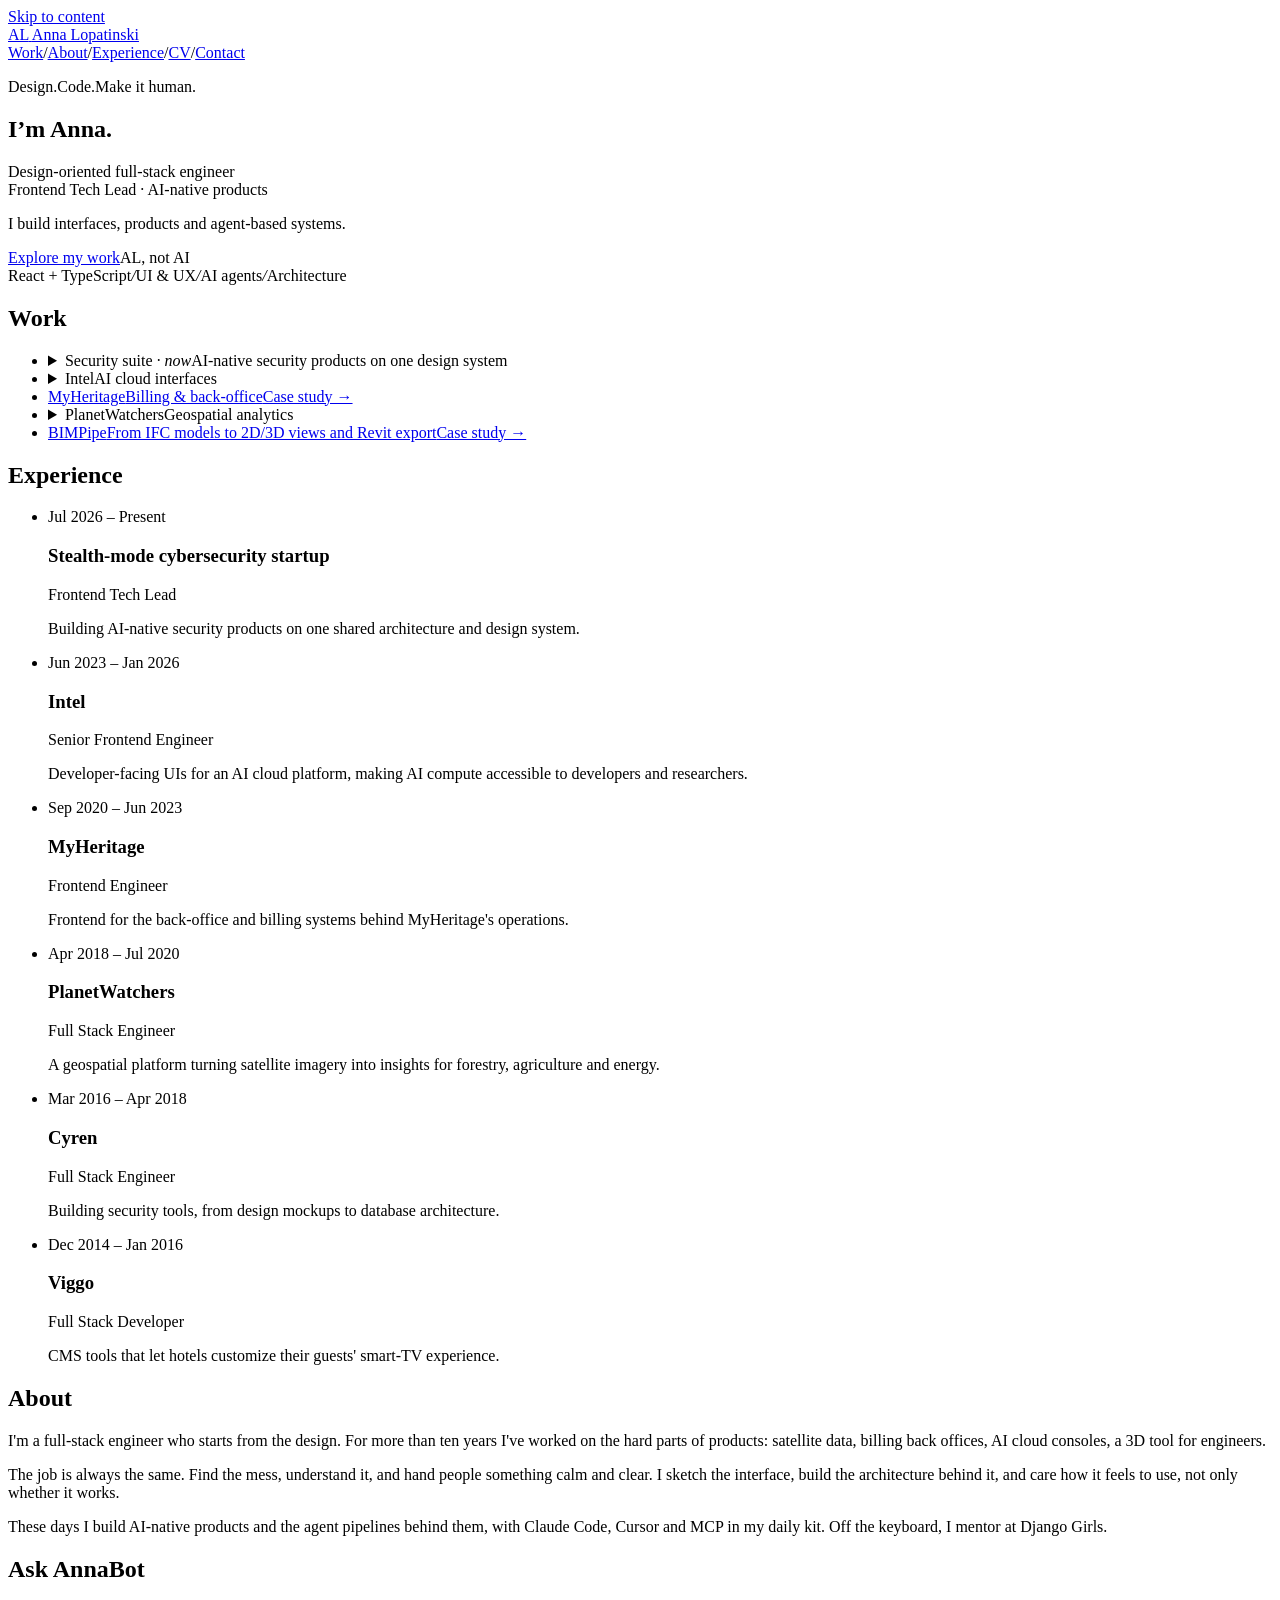
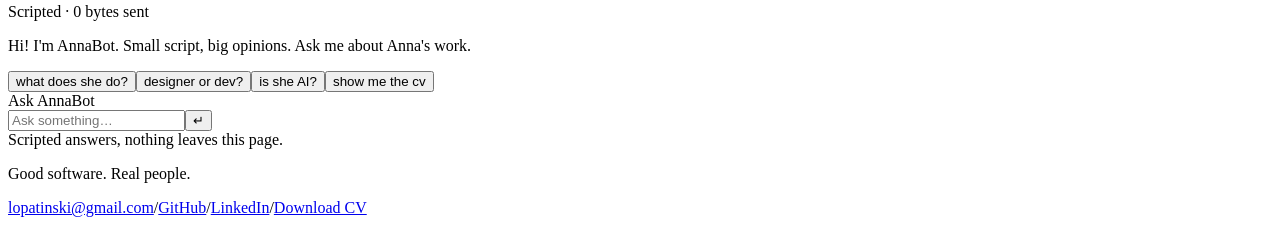
==== commit 2008732f: "AL favicon, link previews, sitemap; CV sync" ====
--- a/site/index.html
+++ b/site/index.html
@@ -1,7 +1,7 @@
-<!DOCTYPE html><html lang="en"><head><meta charset="utf-8"><meta name="viewport" content="width=device-width, initial-scale=1"><meta name="description" content="Anna Lopatinski is a design-oriented full-stack engineer, currently Frontend Tech Lead, deep into AI: agent-based products, AI features and an agentic workflow."><link rel="icon" type="image/svg+xml" href="/favicon.svg"><title>Anna Lopatinski — Design-oriented full-stack engineer · Frontend Tech Lead</title><link rel="preload" as="font" type="font/woff2" crossorigin="" href="/_astro/anton-latin-400-normal.Byf51wtH.woff2"><link rel="preload" as="font" type="font/woff2" crossorigin="" href="/_astro/archivo-narrow-latin-500-normal.BH-FPhCi.woff2"><link rel="preload" as="font" type="font/woff2" crossorigin="" href="/_astro/archivo-narrow-latin-600-normal.l2jiltzb.woff2"><script>
+<!DOCTYPE html><html lang="en"><head><meta charset="utf-8"><meta name="viewport" content="width=device-width, initial-scale=1"><meta name="description" content="Anna Lopatinski is a design-oriented full-stack engineer, currently Frontend Tech Lead, deep into AI: agent-based products, AI features and an agentic workflow."><meta name="theme-color" content="#e8001c"><link rel="icon" type="image/svg+xml" href="/favicon.svg"><link rel="icon" type="image/png" sizes="192x192" href="/icon-192.png"><title>Anna Lopatinski — Design-oriented full-stack engineer · Frontend Tech Lead</title><link rel="canonical" href="https://anna.srv1728444.hstgr.cloud/"><meta property="og:type" content="website"><meta property="og:site_name" content="Anna Lopatinski"><meta property="og:title" content="Anna Lopatinski — Design-oriented full-stack engineer · Frontend Tech Lead"><meta property="og:description" content="Anna Lopatinski is a design-oriented full-stack engineer, currently Frontend Tech Lead, deep into AI: agent-based products, AI features and an agentic workflow."><meta property="og:url" content="https://anna.srv1728444.hstgr.cloud/"><meta property="og:image" content="https://anna.srv1728444.hstgr.cloud/og.png"><meta property="og:image:width" content="1200"><meta property="og:image:height" content="630"><meta property="og:image:alt" content="Design. Code. Make it human. I’m Anna: design-oriented full-stack engineer, Frontend Tech Lead."><meta name="twitter:card" content="summary_large_image"><script type="application/ld+json">{"@context":"https://schema.org","@type":"Person","name":"Anna Lopatinski","url":"https://anna.srv1728444.hstgr.cloud/","email":"mailto:lopatinski@gmail.com","jobTitle":"Frontend Tech Lead","sameAs":["https://github.com/wadadaaa","https://www.linkedin.com/in/anna-lopatinski"]}</script><link rel="preload" as="font" type="font/woff2" crossorigin="" href="/_astro/anton-latin-400-normal.Byf51wtH.woff2"><link rel="preload" as="font" type="font/woff2" crossorigin="" href="/_astro/archivo-narrow-latin-500-normal.BH-FPhCi.woff2"><link rel="preload" as="font" type="font/woff2" crossorigin="" href="/_astro/archivo-narrow-latin-600-normal.l2jiltzb.woff2"><script>
       // The `os` class just means "scripting is available" (annabot.css depends on it); the static markup stays complete without it.
       if (!matchMedia('(scripting: none)').matches) document.documentElement.classList.add('os');
-    </script><link rel="stylesheet" href="/_astro/PosterFooter.DfraASH9.css"><link rel="stylesheet" href="/_astro/index.D-tHyyFk.css"></head><body><div class="poster"><header class="top"><a class="brand" href="#" aria-label="AL Anna Lopatinski, home"><span class="up al">AL</span> <span class="bar" aria-hidden="true"></span> <span class="up name">Anna Lopatinski</span></a><nav aria-label="Main"><a href="#work">Work</a><span class="slash" aria-hidden="true">/</span><a href="#about">About</a><span class="slash" aria-hidden="true">/</span><a href="#experience">Experience</a><span class="slash" aria-hidden="true">/</span><a href="/cv/Anna_Lopatinski_CV.pdf">CV</a><span class="slash" aria-hidden="true">/</span><a href="#contact">Contact</a></nav></header><main><section class="hero"><p class="shout up"><span>Design.</span><span>Code.</span><span class="wide">Make it human.</span></p><div class="intro"><h1 class="up">I’m Anna.</h1><p class="role">Design-oriented full-stack engineer<br>Frontend Tech Lead · AI-native products</p><p>I build interfaces, products and agent-based systems.</p><div class="cta"><a class="btn" href="#work">Explore my work</a><span class="notai">AL, not AI</span></div></div></section><div class="band"><span>React + TypeScript</span><i aria-hidden="true">/</i><span>UI &amp; UX</span><i aria-hidden="true">/</i><span>AI agents</span><i aria-hidden="true">/</i><span>Architecture</span></div><section class="lower" id="work"><article class="teams"><h2 class="up">Work</h2><ul class="rows"><li class="row" id="work-security-suite"><details id="work-security-suite-details"><summary><span class="rname">Security suite<em> · now</em></span><b aria-hidden="true"></b><span class="rdesc">AI-native security products on one design system</span><span class="rmark" aria-hidden="true"></span></summary><div class="more"><p class="rmeta">Frontend Tech Lead · 2026 – Present</p><p>A multi-product security suite with one design system across every surface. Part of it is an agent-based product where AI agents analyze a system, surface errors and learn from the outcomes.</p><p>My part is frontend architecture and UI/UX, plus the system design of that agent-based product.</p><ul class="chips" aria-label="Stack"><li>React</li><li>TypeScript</li><li>Tailwind CSS</li><li>shadcn/ui</li><li>Radix UI</li><li>AI agents</li><li>Claude Code</li><li>Cursor</li><li>MCP</li></ul></div></details></li><li class="row" id="work-intel-tiber"><details id="work-intel-tiber-details"><summary><span class="rname">Intel</span><b aria-hidden="true"></b><span class="rdesc">AI cloud interfaces</span><span class="rmark" aria-hidden="true"></span></summary><div class="more"><p class="rmeta">Senior Frontend Engineer · 2023 – 2026</p><p>Developer-facing UIs for Intel&#39;s AI cloud platform on Gaudi accelerator infrastructure: compute, metrics, logs, configuration and account operations.</p><p>The aim was making AI compute accessible to developers and researchers worldwide.</p><ul class="chips" aria-label="Stack"><li>React</li><li>TypeScript</li><li>Cloud platforms</li><li>AI/ML infrastructure</li></ul><a class="mlink" href="https://www.intel.com/content/www/us/en/developer/articles/news/trusted-ai-in-developer-cloud.html" target="_blank" rel="noopener">Trusted AI in Intel Tiber Developer Cloud (intel.com) <span aria-hidden="true">↗</span></a></div></details></li><li class="row" id="work-myheritage"><a class="rlink" href="/work/myheritage"><span class="rname">MyHeritage</span><b aria-hidden="true"></b><span class="rdesc">Billing &amp; back-office</span><span class="rcase">Case study →</span></a></li><li class="row" id="work-planet-watchers"><details id="work-planet-watchers-details"><summary><span class="rname">PlanetWatchers</span><b aria-hidden="true"></b><span class="rdesc">Geospatial analytics</span><span class="rmark" aria-hidden="true"></span></summary><div class="more"><p class="rmeta">Full Stack Engineer · 2018 – 2020</p><p>A geospatial analytics platform turning satellite imagery into insights for forestry, agriculture and energy.</p><p>I worked full stack on it, with React and Node.js (TypeScript) on AWS.</p><ul class="chips" aria-label="Stack"><li>React</li><li>Redux</li><li>Node.js</li><li>TypeScript</li><li>AWS Lambda</li><li>ECS</li><li>Elastic Beanstalk</li><li>CircleCI</li></ul><a class="mlink" href="https://live-planet-watchers.pantheonsite.io/" target="_blank" rel="noopener">PlanetWatchers website <span aria-hidden="true">↗</span></a></div></details></li><li class="row" id="work-bimpipe"><a class="rlink" href="/work/bimpipe"><span class="rname">BIMPipe</span><b aria-hidden="true"></b><span class="rdesc">From IFC models to 2D/3D views and Revit export</span><span class="rcase">Case study →</span></a></li></ul></article></section><script>
+    </script><link rel="stylesheet" href="/_astro/PosterFooter.DA77z6hd.css"><link rel="stylesheet" href="/_astro/index.D-tHyyFk.css"></head><body><a class="skip" href="#content">Skip to content</a><div class="poster"><header class="top"><a class="brand" href="#" aria-label="AL Anna Lopatinski, home"><span class="up al">AL</span> <span class="bar" aria-hidden="true"></span> <span class="up name">Anna Lopatinski</span></a><nav aria-label="Main"><a href="#work">Work</a><span class="slash" aria-hidden="true">/</span><a href="#about">About</a><span class="slash" aria-hidden="true">/</span><a href="#experience">Experience</a><span class="slash" aria-hidden="true">/</span><a href="/cv/Anna_Lopatinski_CV.pdf">CV</a><span class="slash" aria-hidden="true">/</span><a href="#contact">Contact</a></nav></header><main id="content"><section class="hero"><p class="shout up"><span>Design.</span><span>Code.</span><span class="wide">Make it human.</span></p><div class="intro"><h1 class="up">I’m Anna.</h1><p class="role">Design-oriented full-stack engineer<br>Frontend Tech Lead · AI-native products</p><p>I build interfaces, products and agent-based systems.</p><div class="cta"><a class="btn" href="#work">Explore my work</a><span class="notai">AL, not AI</span></div></div></section><div class="band"><span>React + TypeScript</span><i aria-hidden="true">/</i><span>UI &amp; UX</span><i aria-hidden="true">/</i><span>AI agents</span><i aria-hidden="true">/</i><span>Architecture</span></div><section class="lower" id="work"><article class="teams"><h2 class="up">Work</h2><ul class="rows"><li class="row" id="work-security-suite"><details id="work-security-suite-details"><summary><span class="rname">Security suite<em> · now</em></span><b aria-hidden="true"></b><span class="rdesc">AI-native security products on one design system</span><span class="rmark" aria-hidden="true"></span></summary><div class="more"><p class="rmeta">Frontend Tech Lead · 2026 – Present</p><p>A multi-product security suite with one design system across every surface. Part of it is an agent-based product where AI agents analyze a system, surface errors and learn from the outcomes.</p><p>My part is frontend architecture and UI/UX, plus the system design of that agent-based product.</p><ul class="chips" aria-label="Stack"><li>React</li><li>TypeScript</li><li>Tailwind CSS</li><li>shadcn/ui</li><li>Radix UI</li><li>AI agents</li><li>Claude Code</li><li>Cursor</li><li>MCP</li></ul></div></details></li><li class="row" id="work-intel-tiber"><details id="work-intel-tiber-details"><summary><span class="rname">Intel</span><b aria-hidden="true"></b><span class="rdesc">AI cloud interfaces</span><span class="rmark" aria-hidden="true"></span></summary><div class="more"><p class="rmeta">Senior Frontend Engineer · 2023 – 2026</p><p>Developer-facing UIs for Intel&#39;s AI cloud platform on Gaudi accelerator infrastructure: compute, metrics, logs, configuration and account operations.</p><p>The aim was making AI compute accessible to developers and researchers worldwide.</p><ul class="chips" aria-label="Stack"><li>React</li><li>TypeScript</li><li>Cloud platforms</li><li>AI/ML infrastructure</li></ul><a class="mlink" href="https://www.intel.com/content/www/us/en/developer/articles/news/trusted-ai-in-developer-cloud.html" target="_blank" rel="noopener">Trusted AI in Intel Tiber Developer Cloud (intel.com) <span aria-hidden="true">↗</span></a></div></details></li><li class="row" id="work-myheritage"><a class="rlink" href="/work/myheritage"><span class="rname">MyHeritage</span><b aria-hidden="true"></b><span class="rdesc">Billing &amp; back-office</span><span class="rcase">Case study →</span></a></li><li class="row" id="work-planet-watchers"><details id="work-planet-watchers-details"><summary><span class="rname">PlanetWatchers</span><b aria-hidden="true"></b><span class="rdesc">Geospatial analytics</span><span class="rmark" aria-hidden="true"></span></summary><div class="more"><p class="rmeta">Full Stack Engineer · 2018 – 2020</p><p>A geospatial analytics platform turning satellite imagery into insights for forestry, agriculture and energy.</p><p>I worked full stack on it, with React and Node.js (TypeScript) on AWS.</p><ul class="chips" aria-label="Stack"><li>React</li><li>Redux</li><li>Node.js</li><li>TypeScript</li><li>AWS Lambda</li><li>ECS</li><li>Elastic Beanstalk</li><li>CircleCI</li></ul><a class="mlink" href="https://live-planet-watchers.pantheonsite.io/" target="_blank" rel="noopener">PlanetWatchers website <span aria-hidden="true">↗</span></a></div></details></li><li class="row" id="work-bimpipe"><a class="rlink" href="/work/bimpipe"><span class="rname">BIMPipe</span><b aria-hidden="true"></b><span class="rdesc">From IFC models to 2D/3D views and Revit export</span><span class="rcase">Case study →</span></a></li></ul></article></section><script>
   (function () {
     function openFromHash() {
       var m = /^#work-([a-z-]+)$/.exec(location.hash);
@@ -16,7 +16,7 @@
     openFromHash();
     window.addEventListener('hashchange', openFromHash);
   })();
-</script><section class="exp" id="experience"><h2 class="up">Experience</h2><ul><li><span class="when">Jul 2026 – Present</span><h3 class="up">Stealth-mode cybersecurity startup</h3><div><p class="etitle">Frontend Tech Lead</p><p>Building AI-native security products on one shared architecture and design system.</p></div></li><li><span class="when">Jun 2023 – Jan 2026</span><h3 class="up">Intel</h3><div><p class="etitle">Senior Frontend Engineer</p><p>Developer-facing UIs for an AI cloud platform, making AI compute accessible to developers and researchers.</p></div></li><li><span class="when">Sep 2020 – Jun 2023</span><h3 class="up">MyHeritage</h3><div><p class="etitle">Frontend Engineer</p><p>Frontend for the back-office and billing systems behind MyHeritage&#39;s operations.</p></div></li><li><span class="when">Apr 2018 – Jul 2020</span><h3 class="up">PlanetWatchers</h3><div><p class="etitle">Full Stack Engineer</p><p>A geospatial platform turning satellite imagery into insights for forestry, agriculture and energy.</p></div></li><li><span class="when">Mar 2016 – Apr 2018</span><h3 class="up">Cyren</h3><div><p class="etitle">Full Stack Engineer</p><p>Building security tools, from design mockups to database architecture.</p></div></li><li><span class="when">Dec 2014 – Jan 2016</span><h3 class="up">Viggo</h3><div><p class="etitle">Full Stack Developer</p><p>CMS tools that let hotels customize their guests&#39; smart-TV experience.</p></div></li></ul></section><section class="about" id="about"><h2 class="up">About</h2><div><p>I&#39;m a full-stack engineer who starts from the design. For more than ten years I&#39;ve worked on the hard parts of products: satellite data, billing back offices, AI cloud consoles, a 3D tool for engineers.</p><p>The job is always the same. Find the mess, understand it, and hand people something calm and clear. I sketch the interface, build the architecture behind it, and care how it feels to use, not only whether it works.</p><p>These days I build AI-native products and the agent pipelines behind them, with Claude Code, Cursor and MCP in my daily kit. Off the keyboard, I mentor at Django Girls.</p></div></section><section class="bot-section" id="annabot" data-astro-cid-jdufroq3><h2 class="up" data-astro-cid-jdufroq3>Ask AnnaBot</h2><style>astro-island,astro-slot,astro-static-slot{display:contents}</style><script>(function(){let e=(e,t,n)=>{let r=async()=>{await(await e())()},i=typeof t.value==`object`?t.value:void 0,a={rootMargin:i==null?void 0:i.rootMargin},o=new IntersectionObserver(e=>{for(let t of e)if(t.isIntersecting){o.disconnect(),r();break}},a);for(let e of n.children)o.observe(e)};(self.Astro||(self.Astro={})).visible=e,window.dispatchEvent(new Event(`astro:visible`))})();</script><script>(function(){function e(t){"@babel/helpers - typeof";return e=typeof Symbol==`function`&&typeof Symbol.iterator==`symbol`?function(e){return typeof e}:function(e){return e&&typeof Symbol==`function`&&e.constructor===Symbol&&e!==Symbol.prototype?`symbol`:typeof e},e(t)}function t(t,n){if(e(t)!=`object`||!t)return t;var r=t[Symbol.toPrimitive];if(r!==void 0){var i=r.call(t,n||`default`);if(e(i)!=`object`)return i;throw TypeError(`@@toPrimitive must return a primitive value.`)}return(n===`string`?String:Number)(t)}function n(n){var r=t(n,`string`);return e(r)==`symbol`?r:r+``}function r(e,t,r){return(t=n(t))in e?Object.defineProperty(e,t,{value:r,enumerable:!0,configurable:!0,writable:!0}):e[t]=r,e}let i=/* @__PURE__ */ new Set([`__proto__`,`constructor`,`prototype`]);{let e={0:e=>a(e),1:e=>n(e),2:e=>new RegExp(e),3:e=>new Date(e),4:e=>new Map(n(e)),5:e=>new Set(n(e)),6:e=>BigInt(e),7:e=>new URL(e),8:e=>new Uint8Array(e),9:e=>new Uint16Array(e),10:e=>new Uint32Array(e),11:e=>1/0*e},t=t=>{let[n,r]=t;return n in e?e[n](r):void 0},n=e=>e.map(t),a=e=>typeof e!=`object`||!e?e:Object.fromEntries(Object.entries(e).map(([e,n])=>[e,t(n)]));class o extends HTMLElement{constructor(...e){super(...e),r(this,`Component`,void 0),r(this,`hydrator`,void 0),r(this,`hydrate`,async()=>{var e;if(!this.hydrator||!this.isConnected)return;let t=(e=this.parentElement)==null?void 0:e.closest(`astro-island[ssr]`);if(t){t.addEventListener(`astro:hydrate`,this.hydrate,{once:!0});return}let n=this.querySelectorAll(`astro-slot`),r={},i=this.querySelectorAll(`template[data-astro-template]`);for(let e of i){let t=e.closest(this.tagName);t!=null&&t.isSameNode(this)&&(r[e.getAttribute(`data-astro-template`)||`default`]=e.innerHTML,e.remove())}for(let e of n){let t=e.closest(this.tagName);t!=null&&t.isSameNode(this)&&(r[e.getAttribute(`name`)||`default`]=e.innerHTML)}let o;try{o=this.hasAttribute(`props`)?a(JSON.parse(this.getAttribute(`props`))):{}}catch(e){let t=this.getAttribute(`component-url`)||`<unknown>`,n=this.getAttribute(`component-export`);throw n&&(t+=` (export ${n})`),console.error(`[hydrate] Error parsing props for component ${t}`,this.getAttribute(`props`),e),e}await this.hydrator(this)(this.Component,o,r,{client:this.getAttribute(`client`)}),this.removeAttribute(`ssr`),this.dispatchEvent(new CustomEvent(`astro:hydrate`))}),r(this,`unmount`,()=>{this.isConnected||this.dispatchEvent(new CustomEvent(`astro:unmount`))})}disconnectedCallback(){document.removeEventListener(`astro:after-swap`,this.unmount),document.addEventListener(`astro:after-swap`,this.unmount,{once:!0})}connectedCallback(){if(!this.hasAttribute(`await-children`)||document.readyState===`interactive`||document.readyState===`complete`)this.childrenConnectedCallback();else{let e=()=>{document.removeEventListener(`DOMContentLoaded`,e),t.disconnect(),this.childrenConnectedCallback()},t=new MutationObserver(()=>{var t;((t=this.lastChild)==null?void 0:t.nodeType)===Node.COMMENT_NODE&&this.lastChild.nodeValue===`astro:end`&&(this.lastChild.remove(),e())});t.observe(this,{childList:!0}),document.addEventListener(`DOMContentLoaded`,e)}}async childrenConnectedCallback(){let e=this.getAttribute(`before-hydration-url`);e&&await import(e),this.start()}getRetryImportUrl(e){let t=new URL(e,document.baseURI);return t.searchParams.set(`astro-retry`,Date.now().toString()),t.toString()}async importWithRetry(e){try{return await import(e)}catch(t){return await new Promise(e=>setTimeout(e,1e3)),import(this.getRetryImportUrl(e))}}handleHydrationError(e){let t=this.getAttribute(`component-url`),n=new CustomEvent(`astro:hydration-error`,{cancelable:!0,bubbles:!0,composed:!0,detail:{error:e,componentUrl:t}});this.dispatchEvent(n)&&console.error(`[astro-island] Error hydrating ${t}`,e)}async start(){let e=JSON.parse(this.getAttribute(`opts`)),t=this.getAttribute(`client`);if(Astro[t]===void 0)window.addEventListener(`astro:${t}`,()=>this.start(),{once:!0});else try{await Astro[t](async()=>{let e=this.getAttribute(`renderer-url`);try{let[t,{default:n}]=await Promise.all([this.importWithRetry(this.getAttribute(`component-url`)),e?this.importWithRetry(e):Promise.resolve({default:()=>()=>{}})]),r=this.getAttribute(`component-export`)||`default`;if(r.includes(`.`)){this.Component=t;for(let e of r.split(`.`)){if(i.has(e)||!this.Component||typeof this.Component!=`object`&&typeof this.Component!=`function`||!Object.hasOwn(this.Component,e))throw Error(`Invalid component export path: ${r}`);this.Component=this.Component[e]}}else{if(i.has(r))throw Error(`Invalid component export path: ${r}`);this.Component=t[r]}return this.hydrator=n,this.hydrate}catch(e){return this.handleHydrationError(e),()=>{}}},e,this)}catch(e){this.handleHydrationError(e)}}attributeChangedCallback(){this.hydrate()}}r(o,`observedAttributes`,[`props`]),customElements.get(`astro-island`)||customElements.define(`astro-island`,o)}})();</script><astro-island uid="1ds2W7" prefix="r1" component-url="/_astro/AnnaBot.DlD9AJx1.js" component-export="default" renderer-url="/_astro/client.CzWaolnw.js" props="{&quot;data-astro-cid-jdufroq3&quot;:[0,true]}" ssr client="visible" opts="{&quot;name&quot;:&quot;AnnaBot&quot;,&quot;value&quot;:true}" await-children><div class="bot"><div class="bot-status">Scripted · 0 bytes sent</div><div class="bot-log" aria-live="polite" aria-relevant="additions" role="log" tabindex="0" aria-label="Conversation"><p class="bot-msg bot-bot">Hi! I&#x27;m AnnaBot. Small script, big opinions. Ask me about Anna&#x27;s work.</p></div><div class="bot-chips" role="group" aria-label="Suggested questions"><button type="button">what does she do?</button><button type="button">designer or dev?</button><button type="button">is she AI?</button><button type="button">show me the cv</button></div><form class="bot-form"><label for="bot-input" class="bot-label">Ask AnnaBot</label><div class="bot-row"><input id="bot-input" placeholder="Ask something…" autoComplete="off" maxLength="500" aria-describedby="_r1R_0_-hint" value=""/><button type="submit" aria-label="Send">↵</button></div><span id="_r1R_0_-hint" class="bot-hint">Scripted answers, nothing leaves this page.</span></form></div><!--astro:end--></astro-island><script>
+</script><section class="exp" id="experience"><h2 class="up">Experience</h2><ul><li><span class="when">Jul 2026 – Present</span><h3 class="up">Stealth-mode cybersecurity startup</h3><div><p class="etitle">Frontend Tech Lead</p><p>Building AI-native security products on one shared architecture and design system.</p></div></li><li><span class="when">Jun 2023 – Jan 2026</span><h3 class="up">Intel</h3><div><p class="etitle">Senior Frontend Engineer</p><p>Developer-facing UIs for an AI cloud platform, making AI compute accessible to developers and researchers.</p></div></li><li><span class="when">Sep 2020 – Jun 2023</span><h3 class="up">MyHeritage</h3><div><p class="etitle">Frontend Engineer</p><p>Frontend for the back-office and billing systems behind MyHeritage&#39;s operations.</p></div></li><li><span class="when">Apr 2018 – Jul 2020</span><h3 class="up">PlanetWatchers</h3><div><p class="etitle">Full Stack Engineer</p><p>A geospatial platform turning satellite imagery into insights for forestry, agriculture and energy.</p></div></li><li><span class="when">Mar 2016 – Apr 2018</span><h3 class="up">Cyren</h3><div><p class="etitle">Full Stack Engineer</p><p>Building security tools, from design mockups to database architecture.</p></div></li><li><span class="when">Dec 2014 – Jan 2016</span><h3 class="up">Viggo</h3><div><p class="etitle">Full Stack Developer</p><p>CMS tools that let hotels customize their guests&#39; smart-TV experience.</p></div></li></ul></section><section class="about" id="about"><h2 class="up">About</h2><div><p>I&#39;m a full-stack engineer who starts from the design. For more than ten years I&#39;ve worked on the hard parts of products: satellite data, billing back offices, AI cloud consoles, a 3D tool for engineers.</p><p>The job is always the same. Find the mess, understand it, and hand people something calm and clear. I sketch the interface, build the architecture behind it, and care how it feels to use, not only whether it works.</p><p>These days I build AI-native products and the agent pipelines behind them, with Claude Code, Cursor and MCP in my daily kit. Off the keyboard, I mentor at Django Girls.</p></div></section><section class="bot-section" id="annabot" data-astro-cid-jdufroq3><h2 class="up" data-astro-cid-jdufroq3>Ask AnnaBot</h2><style>astro-island,astro-slot,astro-static-slot{display:contents}</style><script>(function(){let e=(e,t,n)=>{let r=async()=>{await(await e())()},i=typeof t.value==`object`?t.value:void 0,a={rootMargin:i==null?void 0:i.rootMargin},o=new IntersectionObserver(e=>{for(let t of e)if(t.isIntersecting){o.disconnect(),r();break}},a);for(let e of n.children)o.observe(e)};(self.Astro||(self.Astro={})).visible=e,window.dispatchEvent(new Event(`astro:visible`))})();</script><script>(function(){function e(t){"@babel/helpers - typeof";return e=typeof Symbol==`function`&&typeof Symbol.iterator==`symbol`?function(e){return typeof e}:function(e){return e&&typeof Symbol==`function`&&e.constructor===Symbol&&e!==Symbol.prototype?`symbol`:typeof e},e(t)}function t(t,n){if(e(t)!=`object`||!t)return t;var r=t[Symbol.toPrimitive];if(r!==void 0){var i=r.call(t,n||`default`);if(e(i)!=`object`)return i;throw TypeError(`@@toPrimitive must return a primitive value.`)}return(n===`string`?String:Number)(t)}function n(n){var r=t(n,`string`);return e(r)==`symbol`?r:r+``}function r(e,t,r){return(t=n(t))in e?Object.defineProperty(e,t,{value:r,enumerable:!0,configurable:!0,writable:!0}):e[t]=r,e}let i=/* @__PURE__ */ new Set([`__proto__`,`constructor`,`prototype`]);{let e={0:e=>a(e),1:e=>n(e),2:e=>new RegExp(e),3:e=>new Date(e),4:e=>new Map(n(e)),5:e=>new Set(n(e)),6:e=>BigInt(e),7:e=>new URL(e),8:e=>new Uint8Array(e),9:e=>new Uint16Array(e),10:e=>new Uint32Array(e),11:e=>1/0*e},t=t=>{let[n,r]=t;return n in e?e[n](r):void 0},n=e=>e.map(t),a=e=>typeof e!=`object`||!e?e:Object.fromEntries(Object.entries(e).map(([e,n])=>[e,t(n)]));class o extends HTMLElement{constructor(...e){super(...e),r(this,`Component`,void 0),r(this,`hydrator`,void 0),r(this,`hydrate`,async()=>{var e;if(!this.hydrator||!this.isConnected)return;let t=(e=this.parentElement)==null?void 0:e.closest(`astro-island[ssr]`);if(t){t.addEventListener(`astro:hydrate`,this.hydrate,{once:!0});return}let n=this.querySelectorAll(`astro-slot`),r={},i=this.querySelectorAll(`template[data-astro-template]`);for(let e of i){let t=e.closest(this.tagName);t!=null&&t.isSameNode(this)&&(r[e.getAttribute(`data-astro-template`)||`default`]=e.innerHTML,e.remove())}for(let e of n){let t=e.closest(this.tagName);t!=null&&t.isSameNode(this)&&(r[e.getAttribute(`name`)||`default`]=e.innerHTML)}let o;try{o=this.hasAttribute(`props`)?a(JSON.parse(this.getAttribute(`props`))):{}}catch(e){let t=this.getAttribute(`component-url`)||`<unknown>`,n=this.getAttribute(`component-export`);throw n&&(t+=` (export ${n})`),console.error(`[hydrate] Error parsing props for component ${t}`,this.getAttribute(`props`),e),e}await this.hydrator(this)(this.Component,o,r,{client:this.getAttribute(`client`)}),this.removeAttribute(`ssr`),this.dispatchEvent(new CustomEvent(`astro:hydrate`))}),r(this,`unmount`,()=>{this.isConnected||this.dispatchEvent(new CustomEvent(`astro:unmount`))})}disconnectedCallback(){document.removeEventListener(`astro:after-swap`,this.unmount),document.addEventListener(`astro:after-swap`,this.unmount,{once:!0})}connectedCallback(){if(!this.hasAttribute(`await-children`)||document.readyState===`interactive`||document.readyState===`complete`)this.childrenConnectedCallback();else{let e=()=>{document.removeEventListener(`DOMContentLoaded`,e),t.disconnect(),this.childrenConnectedCallback()},t=new MutationObserver(()=>{var t;((t=this.lastChild)==null?void 0:t.nodeType)===Node.COMMENT_NODE&&this.lastChild.nodeValue===`astro:end`&&(this.lastChild.remove(),e())});t.observe(this,{childList:!0}),document.addEventListener(`DOMContentLoaded`,e)}}async childrenConnectedCallback(){let e=this.getAttribute(`before-hydration-url`);e&&await import(e),this.start()}getRetryImportUrl(e){let t=new URL(e,document.baseURI);return t.searchParams.set(`astro-retry`,Date.now().toString()),t.toString()}async importWithRetry(e){try{return await import(e)}catch(t){return await new Promise(e=>setTimeout(e,1e3)),import(this.getRetryImportUrl(e))}}handleHydrationError(e){let t=this.getAttribute(`component-url`),n=new CustomEvent(`astro:hydration-error`,{cancelable:!0,bubbles:!0,composed:!0,detail:{error:e,componentUrl:t}});this.dispatchEvent(n)&&console.error(`[astro-island] Error hydrating ${t}`,e)}async start(){let e=JSON.parse(this.getAttribute(`opts`)),t=this.getAttribute(`client`);if(Astro[t]===void 0)window.addEventListener(`astro:${t}`,()=>this.start(),{once:!0});else try{await Astro[t](async()=>{let e=this.getAttribute(`renderer-url`);try{let[t,{default:n}]=await Promise.all([this.importWithRetry(this.getAttribute(`component-url`)),e?this.importWithRetry(e):Promise.resolve({default:()=>()=>{}})]),r=this.getAttribute(`component-export`)||`default`;if(r.includes(`.`)){this.Component=t;for(let e of r.split(`.`)){if(i.has(e)||!this.Component||typeof this.Component!=`object`&&typeof this.Component!=`function`||!Object.hasOwn(this.Component,e))throw Error(`Invalid component export path: ${r}`);this.Component=this.Component[e]}}else{if(i.has(r))throw Error(`Invalid component export path: ${r}`);this.Component=t[r]}return this.hydrator=n,this.hydrate}catch(e){return this.handleHydrationError(e),()=>{}}},e,this)}catch(e){this.handleHydrationError(e)}}attributeChangedCallback(){this.hydrate()}}r(o,`observedAttributes`,[`props`]),customElements.get(`astro-island`)||customElements.define(`astro-island`,o)}})();</script><astro-island uid="1ds2W7" prefix="r1" component-url="/_astro/AnnaBot.z8wcXA24.js" component-export="default" renderer-url="/_astro/client.CzWaolnw.js" props="{&quot;data-astro-cid-jdufroq3&quot;:[0,true]}" ssr client="visible" opts="{&quot;name&quot;:&quot;AnnaBot&quot;,&quot;value&quot;:true}" await-children><div class="bot"><div class="bot-status">Scripted · 0 bytes sent</div><div class="bot-log" aria-live="polite" aria-relevant="additions" role="log" tabindex="0" aria-label="Conversation"><p class="bot-msg bot-bot">Hi! I&#x27;m AnnaBot. Small script, big opinions. Ask me about Anna&#x27;s work.</p></div><div class="bot-chips" role="group" aria-label="Suggested questions"><button type="button">what does she do?</button><button type="button">designer or dev?</button><button type="button">is she AI?</button><button type="button">show me the cv</button></div><form class="bot-form"><label for="bot-input" class="bot-label">Ask AnnaBot</label><div class="bot-row"><input id="bot-input" placeholder="Ask something…" autoComplete="off" maxLength="500" aria-describedby="_r1R_0_-hint" value=""/><button type="submit" aria-label="Send">↵</button></div><span id="_r1R_0_-hint" class="bot-hint">Scripted answers, nothing leaves this page.</span></form></div><!--astro:end--></astro-island><script>
     // Before the island hydrates the server-rendered form would submit natively and reload the page.
     // React's own handler also prevents default, so this stays harmless afterwards.
     document.addEventListener('submit', function (e) {
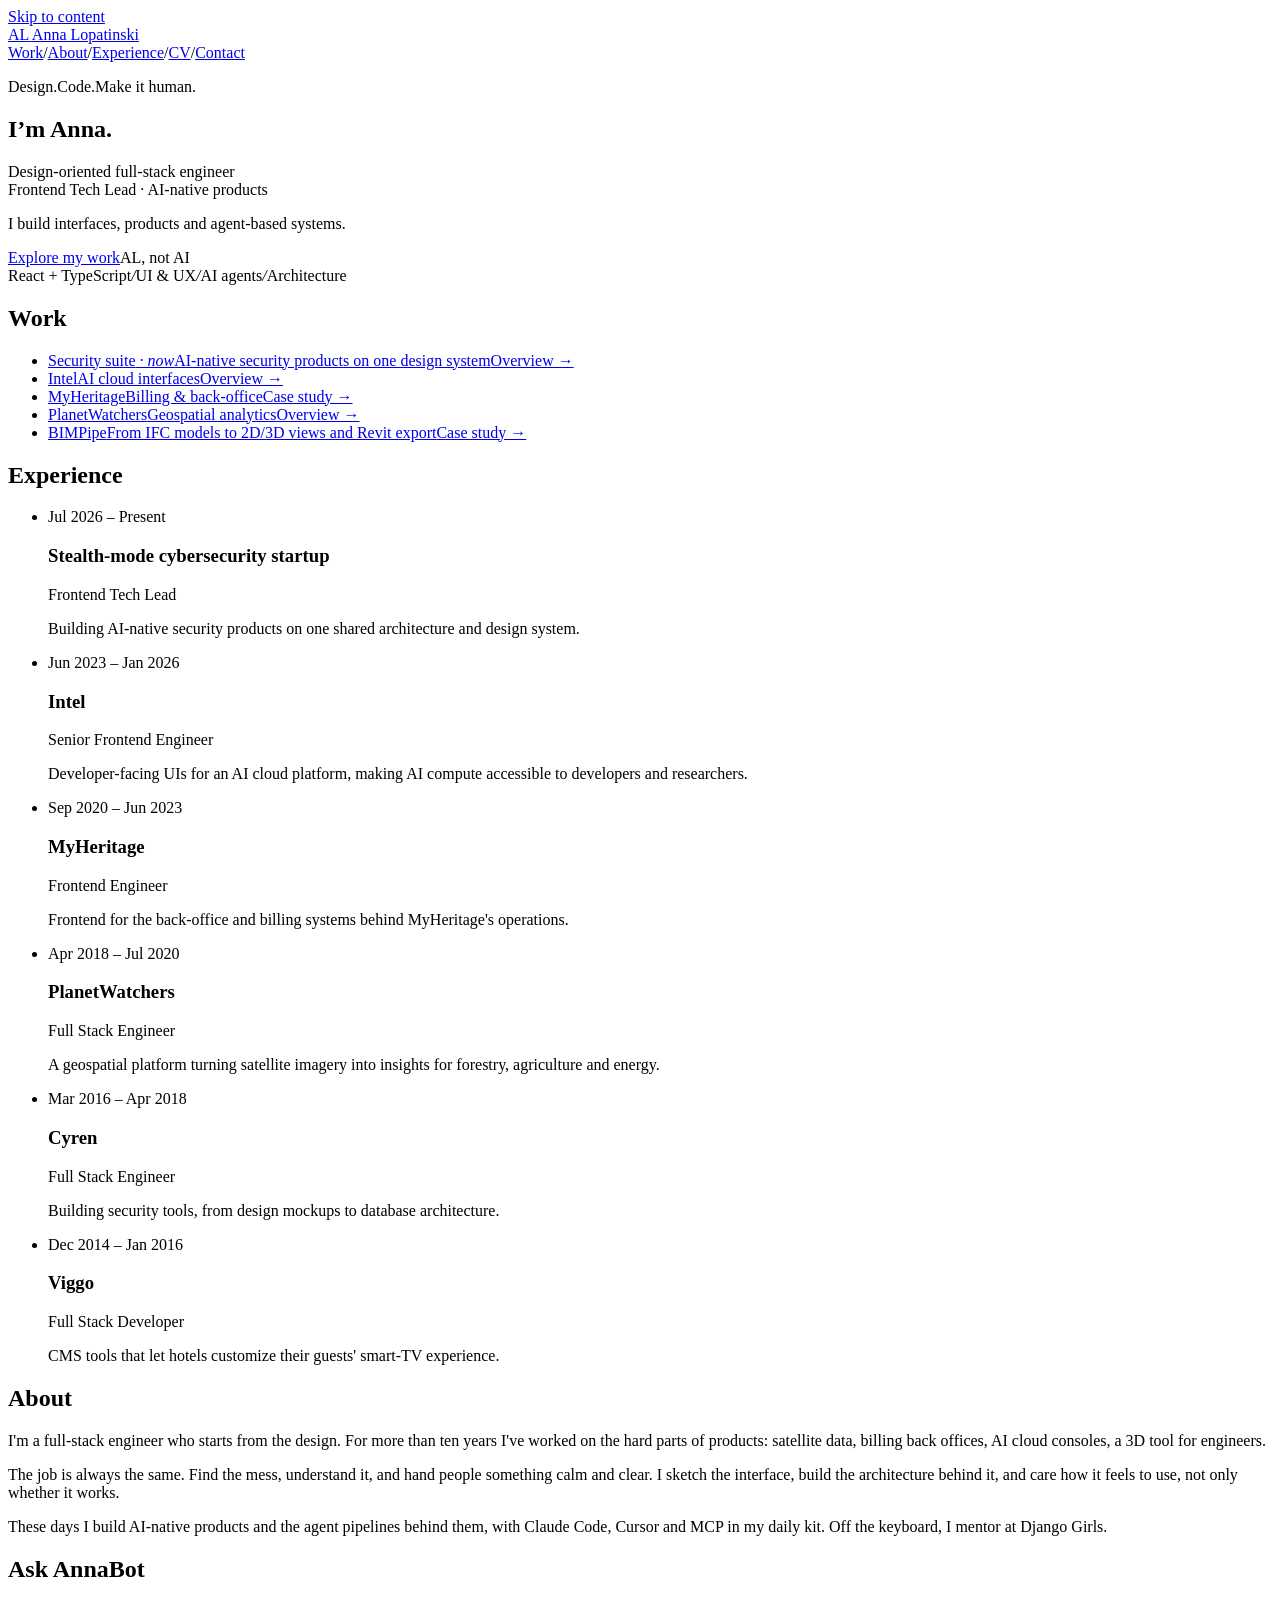
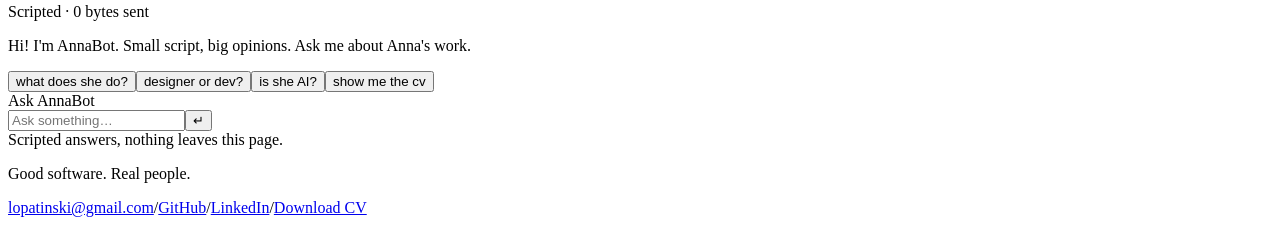
==== commit 1f76b2c5: "Every project opens its own page" ====
--- a/site/index.html
+++ b/site/index.html
@@ -1,22 +1,7 @@
 <!DOCTYPE html><html lang="en"><head><meta charset="utf-8"><meta name="viewport" content="width=device-width, initial-scale=1"><meta name="description" content="Anna Lopatinski is a design-oriented full-stack engineer, currently Frontend Tech Lead, deep into AI: agent-based products, AI features and an agentic workflow."><meta name="theme-color" content="#e8001c"><link rel="icon" type="image/svg+xml" href="/favicon.svg"><link rel="icon" type="image/png" sizes="192x192" href="/icon-192.png"><title>Anna Lopatinski — Design-oriented full-stack engineer · Frontend Tech Lead</title><link rel="canonical" href="https://anna.srv1728444.hstgr.cloud/"><meta property="og:type" content="website"><meta property="og:site_name" content="Anna Lopatinski"><meta property="og:title" content="Anna Lopatinski — Design-oriented full-stack engineer · Frontend Tech Lead"><meta property="og:description" content="Anna Lopatinski is a design-oriented full-stack engineer, currently Frontend Tech Lead, deep into AI: agent-based products, AI features and an agentic workflow."><meta property="og:url" content="https://anna.srv1728444.hstgr.cloud/"><meta property="og:image" content="https://anna.srv1728444.hstgr.cloud/og.png"><meta property="og:image:width" content="1200"><meta property="og:image:height" content="630"><meta property="og:image:alt" content="Design. Code. Make it human. I’m Anna: design-oriented full-stack engineer, Frontend Tech Lead."><meta name="twitter:card" content="summary_large_image"><script type="application/ld+json">{"@context":"https://schema.org","@type":"Person","name":"Anna Lopatinski","url":"https://anna.srv1728444.hstgr.cloud/","email":"mailto:lopatinski@gmail.com","jobTitle":"Frontend Tech Lead","sameAs":["https://github.com/wadadaaa","https://www.linkedin.com/in/anna-lopatinski"]}</script><link rel="preload" as="font" type="font/woff2" crossorigin="" href="/_astro/anton-latin-400-normal.Byf51wtH.woff2"><link rel="preload" as="font" type="font/woff2" crossorigin="" href="/_astro/archivo-narrow-latin-500-normal.BH-FPhCi.woff2"><link rel="preload" as="font" type="font/woff2" crossorigin="" href="/_astro/archivo-narrow-latin-600-normal.l2jiltzb.woff2"><script>
       // The `os` class just means "scripting is available" (annabot.css depends on it); the static markup stays complete without it.
       if (!matchMedia('(scripting: none)').matches) document.documentElement.classList.add('os');
-    </script><link rel="stylesheet" href="/_astro/PosterFooter.DA77z6hd.css"><link rel="stylesheet" href="/_astro/index.D-tHyyFk.css"></head><body><a class="skip" href="#content">Skip to content</a><div class="poster"><header class="top"><a class="brand" href="#" aria-label="AL Anna Lopatinski, home"><span class="up al">AL</span> <span class="bar" aria-hidden="true"></span> <span class="up name">Anna Lopatinski</span></a><nav aria-label="Main"><a href="#work">Work</a><span class="slash" aria-hidden="true">/</span><a href="#about">About</a><span class="slash" aria-hidden="true">/</span><a href="#experience">Experience</a><span class="slash" aria-hidden="true">/</span><a href="/cv/Anna_Lopatinski_CV.pdf">CV</a><span class="slash" aria-hidden="true">/</span><a href="#contact">Contact</a></nav></header><main id="content"><section class="hero"><p class="shout up"><span>Design.</span><span>Code.</span><span class="wide">Make it human.</span></p><div class="intro"><h1 class="up">I’m Anna.</h1><p class="role">Design-oriented full-stack engineer<br>Frontend Tech Lead · AI-native products</p><p>I build interfaces, products and agent-based systems.</p><div class="cta"><a class="btn" href="#work">Explore my work</a><span class="notai">AL, not AI</span></div></div></section><div class="band"><span>React + TypeScript</span><i aria-hidden="true">/</i><span>UI &amp; UX</span><i aria-hidden="true">/</i><span>AI agents</span><i aria-hidden="true">/</i><span>Architecture</span></div><section class="lower" id="work"><article class="teams"><h2 class="up">Work</h2><ul class="rows"><li class="row" id="work-security-suite"><details id="work-security-suite-details"><summary><span class="rname">Security suite<em> · now</em></span><b aria-hidden="true"></b><span class="rdesc">AI-native security products on one design system</span><span class="rmark" aria-hidden="true"></span></summary><div class="more"><p class="rmeta">Frontend Tech Lead · 2026 – Present</p><p>A multi-product security suite with one design system across every surface. Part of it is an agent-based product where AI agents analyze a system, surface errors and learn from the outcomes.</p><p>My part is frontend architecture and UI/UX, plus the system design of that agent-based product.</p><ul class="chips" aria-label="Stack"><li>React</li><li>TypeScript</li><li>Tailwind CSS</li><li>shadcn/ui</li><li>Radix UI</li><li>AI agents</li><li>Claude Code</li><li>Cursor</li><li>MCP</li></ul></div></details></li><li class="row" id="work-intel-tiber"><details id="work-intel-tiber-details"><summary><span class="rname">Intel</span><b aria-hidden="true"></b><span class="rdesc">AI cloud interfaces</span><span class="rmark" aria-hidden="true"></span></summary><div class="more"><p class="rmeta">Senior Frontend Engineer · 2023 – 2026</p><p>Developer-facing UIs for Intel&#39;s AI cloud platform on Gaudi accelerator infrastructure: compute, metrics, logs, configuration and account operations.</p><p>The aim was making AI compute accessible to developers and researchers worldwide.</p><ul class="chips" aria-label="Stack"><li>React</li><li>TypeScript</li><li>Cloud platforms</li><li>AI/ML infrastructure</li></ul><a class="mlink" href="https://www.intel.com/content/www/us/en/developer/articles/news/trusted-ai-in-developer-cloud.html" target="_blank" rel="noopener">Trusted AI in Intel Tiber Developer Cloud (intel.com) <span aria-hidden="true">↗</span></a></div></details></li><li class="row" id="work-myheritage"><a class="rlink" href="/work/myheritage"><span class="rname">MyHeritage</span><b aria-hidden="true"></b><span class="rdesc">Billing &amp; back-office</span><span class="rcase">Case study →</span></a></li><li class="row" id="work-planet-watchers"><details id="work-planet-watchers-details"><summary><span class="rname">PlanetWatchers</span><b aria-hidden="true"></b><span class="rdesc">Geospatial analytics</span><span class="rmark" aria-hidden="true"></span></summary><div class="more"><p class="rmeta">Full Stack Engineer · 2018 – 2020</p><p>A geospatial analytics platform turning satellite imagery into insights for forestry, agriculture and energy.</p><p>I worked full stack on it, with React and Node.js (TypeScript) on AWS.</p><ul class="chips" aria-label="Stack"><li>React</li><li>Redux</li><li>Node.js</li><li>TypeScript</li><li>AWS Lambda</li><li>ECS</li><li>Elastic Beanstalk</li><li>CircleCI</li></ul><a class="mlink" href="https://live-planet-watchers.pantheonsite.io/" target="_blank" rel="noopener">PlanetWatchers website <span aria-hidden="true">↗</span></a></div></details></li><li class="row" id="work-bimpipe"><a class="rlink" href="/work/bimpipe"><span class="rname">BIMPipe</span><b aria-hidden="true"></b><span class="rdesc">From IFC models to 2D/3D views and Revit export</span><span class="rcase">Case study →</span></a></li></ul></article></section><script>
-  (function () {
-    function openFromHash() {
-      var m = /^#work-([a-z-]+)$/.exec(location.hash);
-      if (!m) return;
-      var d = document.getElementById('work-' + m[1] + '-details');
-      if (d) {
-        d.open = true;
-        var li = document.getElementById('work-' + m[1]);
-        if (li && li.scrollIntoView) li.scrollIntoView();
-      }
-    }
-    openFromHash();
-    window.addEventListener('hashchange', openFromHash);
-  })();
-</script><section class="exp" id="experience"><h2 class="up">Experience</h2><ul><li><span class="when">Jul 2026 – Present</span><h3 class="up">Stealth-mode cybersecurity startup</h3><div><p class="etitle">Frontend Tech Lead</p><p>Building AI-native security products on one shared architecture and design system.</p></div></li><li><span class="when">Jun 2023 – Jan 2026</span><h3 class="up">Intel</h3><div><p class="etitle">Senior Frontend Engineer</p><p>Developer-facing UIs for an AI cloud platform, making AI compute accessible to developers and researchers.</p></div></li><li><span class="when">Sep 2020 – Jun 2023</span><h3 class="up">MyHeritage</h3><div><p class="etitle">Frontend Engineer</p><p>Frontend for the back-office and billing systems behind MyHeritage&#39;s operations.</p></div></li><li><span class="when">Apr 2018 – Jul 2020</span><h3 class="up">PlanetWatchers</h3><div><p class="etitle">Full Stack Engineer</p><p>A geospatial platform turning satellite imagery into insights for forestry, agriculture and energy.</p></div></li><li><span class="when">Mar 2016 – Apr 2018</span><h3 class="up">Cyren</h3><div><p class="etitle">Full Stack Engineer</p><p>Building security tools, from design mockups to database architecture.</p></div></li><li><span class="when">Dec 2014 – Jan 2016</span><h3 class="up">Viggo</h3><div><p class="etitle">Full Stack Developer</p><p>CMS tools that let hotels customize their guests&#39; smart-TV experience.</p></div></li></ul></section><section class="about" id="about"><h2 class="up">About</h2><div><p>I&#39;m a full-stack engineer who starts from the design. For more than ten years I&#39;ve worked on the hard parts of products: satellite data, billing back offices, AI cloud consoles, a 3D tool for engineers.</p><p>The job is always the same. Find the mess, understand it, and hand people something calm and clear. I sketch the interface, build the architecture behind it, and care how it feels to use, not only whether it works.</p><p>These days I build AI-native products and the agent pipelines behind them, with Claude Code, Cursor and MCP in my daily kit. Off the keyboard, I mentor at Django Girls.</p></div></section><section class="bot-section" id="annabot" data-astro-cid-jdufroq3><h2 class="up" data-astro-cid-jdufroq3>Ask AnnaBot</h2><style>astro-island,astro-slot,astro-static-slot{display:contents}</style><script>(function(){let e=(e,t,n)=>{let r=async()=>{await(await e())()},i=typeof t.value==`object`?t.value:void 0,a={rootMargin:i==null?void 0:i.rootMargin},o=new IntersectionObserver(e=>{for(let t of e)if(t.isIntersecting){o.disconnect(),r();break}},a);for(let e of n.children)o.observe(e)};(self.Astro||(self.Astro={})).visible=e,window.dispatchEvent(new Event(`astro:visible`))})();</script><script>(function(){function e(t){"@babel/helpers - typeof";return e=typeof Symbol==`function`&&typeof Symbol.iterator==`symbol`?function(e){return typeof e}:function(e){return e&&typeof Symbol==`function`&&e.constructor===Symbol&&e!==Symbol.prototype?`symbol`:typeof e},e(t)}function t(t,n){if(e(t)!=`object`||!t)return t;var r=t[Symbol.toPrimitive];if(r!==void 0){var i=r.call(t,n||`default`);if(e(i)!=`object`)return i;throw TypeError(`@@toPrimitive must return a primitive value.`)}return(n===`string`?String:Number)(t)}function n(n){var r=t(n,`string`);return e(r)==`symbol`?r:r+``}function r(e,t,r){return(t=n(t))in e?Object.defineProperty(e,t,{value:r,enumerable:!0,configurable:!0,writable:!0}):e[t]=r,e}let i=/* @__PURE__ */ new Set([`__proto__`,`constructor`,`prototype`]);{let e={0:e=>a(e),1:e=>n(e),2:e=>new RegExp(e),3:e=>new Date(e),4:e=>new Map(n(e)),5:e=>new Set(n(e)),6:e=>BigInt(e),7:e=>new URL(e),8:e=>new Uint8Array(e),9:e=>new Uint16Array(e),10:e=>new Uint32Array(e),11:e=>1/0*e},t=t=>{let[n,r]=t;return n in e?e[n](r):void 0},n=e=>e.map(t),a=e=>typeof e!=`object`||!e?e:Object.fromEntries(Object.entries(e).map(([e,n])=>[e,t(n)]));class o extends HTMLElement{constructor(...e){super(...e),r(this,`Component`,void 0),r(this,`hydrator`,void 0),r(this,`hydrate`,async()=>{var e;if(!this.hydrator||!this.isConnected)return;let t=(e=this.parentElement)==null?void 0:e.closest(`astro-island[ssr]`);if(t){t.addEventListener(`astro:hydrate`,this.hydrate,{once:!0});return}let n=this.querySelectorAll(`astro-slot`),r={},i=this.querySelectorAll(`template[data-astro-template]`);for(let e of i){let t=e.closest(this.tagName);t!=null&&t.isSameNode(this)&&(r[e.getAttribute(`data-astro-template`)||`default`]=e.innerHTML,e.remove())}for(let e of n){let t=e.closest(this.tagName);t!=null&&t.isSameNode(this)&&(r[e.getAttribute(`name`)||`default`]=e.innerHTML)}let o;try{o=this.hasAttribute(`props`)?a(JSON.parse(this.getAttribute(`props`))):{}}catch(e){let t=this.getAttribute(`component-url`)||`<unknown>`,n=this.getAttribute(`component-export`);throw n&&(t+=` (export ${n})`),console.error(`[hydrate] Error parsing props for component ${t}`,this.getAttribute(`props`),e),e}await this.hydrator(this)(this.Component,o,r,{client:this.getAttribute(`client`)}),this.removeAttribute(`ssr`),this.dispatchEvent(new CustomEvent(`astro:hydrate`))}),r(this,`unmount`,()=>{this.isConnected||this.dispatchEvent(new CustomEvent(`astro:unmount`))})}disconnectedCallback(){document.removeEventListener(`astro:after-swap`,this.unmount),document.addEventListener(`astro:after-swap`,this.unmount,{once:!0})}connectedCallback(){if(!this.hasAttribute(`await-children`)||document.readyState===`interactive`||document.readyState===`complete`)this.childrenConnectedCallback();else{let e=()=>{document.removeEventListener(`DOMContentLoaded`,e),t.disconnect(),this.childrenConnectedCallback()},t=new MutationObserver(()=>{var t;((t=this.lastChild)==null?void 0:t.nodeType)===Node.COMMENT_NODE&&this.lastChild.nodeValue===`astro:end`&&(this.lastChild.remove(),e())});t.observe(this,{childList:!0}),document.addEventListener(`DOMContentLoaded`,e)}}async childrenConnectedCallback(){let e=this.getAttribute(`before-hydration-url`);e&&await import(e),this.start()}getRetryImportUrl(e){let t=new URL(e,document.baseURI);return t.searchParams.set(`astro-retry`,Date.now().toString()),t.toString()}async importWithRetry(e){try{return await import(e)}catch(t){return await new Promise(e=>setTimeout(e,1e3)),import(this.getRetryImportUrl(e))}}handleHydrationError(e){let t=this.getAttribute(`component-url`),n=new CustomEvent(`astro:hydration-error`,{cancelable:!0,bubbles:!0,composed:!0,detail:{error:e,componentUrl:t}});this.dispatchEvent(n)&&console.error(`[astro-island] Error hydrating ${t}`,e)}async start(){let e=JSON.parse(this.getAttribute(`opts`)),t=this.getAttribute(`client`);if(Astro[t]===void 0)window.addEventListener(`astro:${t}`,()=>this.start(),{once:!0});else try{await Astro[t](async()=>{let e=this.getAttribute(`renderer-url`);try{let[t,{default:n}]=await Promise.all([this.importWithRetry(this.getAttribute(`component-url`)),e?this.importWithRetry(e):Promise.resolve({default:()=>()=>{}})]),r=this.getAttribute(`component-export`)||`default`;if(r.includes(`.`)){this.Component=t;for(let e of r.split(`.`)){if(i.has(e)||!this.Component||typeof this.Component!=`object`&&typeof this.Component!=`function`||!Object.hasOwn(this.Component,e))throw Error(`Invalid component export path: ${r}`);this.Component=this.Component[e]}}else{if(i.has(r))throw Error(`Invalid component export path: ${r}`);this.Component=t[r]}return this.hydrator=n,this.hydrate}catch(e){return this.handleHydrationError(e),()=>{}}},e,this)}catch(e){this.handleHydrationError(e)}}attributeChangedCallback(){this.hydrate()}}r(o,`observedAttributes`,[`props`]),customElements.get(`astro-island`)||customElements.define(`astro-island`,o)}})();</script><astro-island uid="1ds2W7" prefix="r1" component-url="/_astro/AnnaBot.z8wcXA24.js" component-export="default" renderer-url="/_astro/client.CzWaolnw.js" props="{&quot;data-astro-cid-jdufroq3&quot;:[0,true]}" ssr client="visible" opts="{&quot;name&quot;:&quot;AnnaBot&quot;,&quot;value&quot;:true}" await-children><div class="bot"><div class="bot-status">Scripted · 0 bytes sent</div><div class="bot-log" aria-live="polite" aria-relevant="additions" role="log" tabindex="0" aria-label="Conversation"><p class="bot-msg bot-bot">Hi! I&#x27;m AnnaBot. Small script, big opinions. Ask me about Anna&#x27;s work.</p></div><div class="bot-chips" role="group" aria-label="Suggested questions"><button type="button">what does she do?</button><button type="button">designer or dev?</button><button type="button">is she AI?</button><button type="button">show me the cv</button></div><form class="bot-form"><label for="bot-input" class="bot-label">Ask AnnaBot</label><div class="bot-row"><input id="bot-input" placeholder="Ask something…" autoComplete="off" maxLength="500" aria-describedby="_r1R_0_-hint" value=""/><button type="submit" aria-label="Send">↵</button></div><span id="_r1R_0_-hint" class="bot-hint">Scripted answers, nothing leaves this page.</span></form></div><!--astro:end--></astro-island><script>
+    </script><link rel="stylesheet" href="/_astro/PosterFooter.DA77z6hd.css"><link rel="stylesheet" href="/_astro/index.DJAzOuC-.css"></head><body><a class="skip" href="#content">Skip to content</a><div class="poster"><header class="top"><a class="brand" href="#" aria-label="AL Anna Lopatinski, home"><span class="up al">AL</span> <span class="bar" aria-hidden="true"></span> <span class="up name">Anna Lopatinski</span></a><nav aria-label="Main"><a href="#work">Work</a><span class="slash" aria-hidden="true">/</span><a href="#about">About</a><span class="slash" aria-hidden="true">/</span><a href="#experience">Experience</a><span class="slash" aria-hidden="true">/</span><a href="/cv/Anna_Lopatinski_CV.pdf">CV</a><span class="slash" aria-hidden="true">/</span><a href="#contact">Contact</a></nav></header><main id="content"><section class="hero"><p class="shout up"><span>Design.</span><span>Code.</span><span class="wide">Make it human.</span></p><div class="intro"><h1 class="up">I’m Anna.</h1><p class="role">Design-oriented full-stack engineer<br>Frontend Tech Lead · AI-native products</p><p>I build interfaces, products and agent-based systems.</p><div class="cta"><a class="btn" href="#work">Explore my work</a><span class="notai">AL, not AI</span></div></div></section><div class="band"><span>React + TypeScript</span><i aria-hidden="true">/</i><span>UI &amp; UX</span><i aria-hidden="true">/</i><span>AI agents</span><i aria-hidden="true">/</i><span>Architecture</span></div><section class="lower" id="work"><article class="teams"><h2 class="up">Work</h2><ul class="rows"><li class="row" id="work-security-suite"><a class="rlink" href="/work/security-suite"><span class="rname">Security suite<em> · now</em></span><b aria-hidden="true"></b><span class="rdesc">AI-native security products on one design system</span><span class="rcase">Overview →</span></a></li><li class="row" id="work-intel-tiber"><a class="rlink" href="/work/intel-tiber"><span class="rname">Intel</span><b aria-hidden="true"></b><span class="rdesc">AI cloud interfaces</span><span class="rcase">Overview →</span></a></li><li class="row" id="work-myheritage"><a class="rlink" href="/work/myheritage"><span class="rname">MyHeritage</span><b aria-hidden="true"></b><span class="rdesc">Billing &amp; back-office</span><span class="rcase">Case study →</span></a></li><li class="row" id="work-planet-watchers"><a class="rlink" href="/work/planet-watchers"><span class="rname">PlanetWatchers</span><b aria-hidden="true"></b><span class="rdesc">Geospatial analytics</span><span class="rcase">Overview →</span></a></li><li class="row" id="work-bimpipe"><a class="rlink" href="/work/bimpipe"><span class="rname">BIMPipe</span><b aria-hidden="true"></b><span class="rdesc">From IFC models to 2D/3D views and Revit export</span><span class="rcase">Case study →</span></a></li></ul></article></section><section class="exp" id="experience"><h2 class="up">Experience</h2><ul><li><span class="when">Jul 2026 – Present</span><h3 class="up">Stealth-mode cybersecurity startup</h3><div><p class="etitle">Frontend Tech Lead</p><p>Building AI-native security products on one shared architecture and design system.</p></div></li><li><span class="when">Jun 2023 – Jan 2026</span><h3 class="up">Intel</h3><div><p class="etitle">Senior Frontend Engineer</p><p>Developer-facing UIs for an AI cloud platform, making AI compute accessible to developers and researchers.</p></div></li><li><span class="when">Sep 2020 – Jun 2023</span><h3 class="up">MyHeritage</h3><div><p class="etitle">Frontend Engineer</p><p>Frontend for the back-office and billing systems behind MyHeritage&#39;s operations.</p></div></li><li><span class="when">Apr 2018 – Jul 2020</span><h3 class="up">PlanetWatchers</h3><div><p class="etitle">Full Stack Engineer</p><p>A geospatial platform turning satellite imagery into insights for forestry, agriculture and energy.</p></div></li><li><span class="when">Mar 2016 – Apr 2018</span><h3 class="up">Cyren</h3><div><p class="etitle">Full Stack Engineer</p><p>Building security tools, from design mockups to database architecture.</p></div></li><li><span class="when">Dec 2014 – Jan 2016</span><h3 class="up">Viggo</h3><div><p class="etitle">Full Stack Developer</p><p>CMS tools that let hotels customize their guests&#39; smart-TV experience.</p></div></li></ul></section><section class="about" id="about"><h2 class="up">About</h2><div><p>I&#39;m a full-stack engineer who starts from the design. For more than ten years I&#39;ve worked on the hard parts of products: satellite data, billing back offices, AI cloud consoles, a 3D tool for engineers.</p><p>The job is always the same. Find the mess, understand it, and hand people something calm and clear. I sketch the interface, build the architecture behind it, and care how it feels to use, not only whether it works.</p><p>These days I build AI-native products and the agent pipelines behind them, with Claude Code, Cursor and MCP in my daily kit. Off the keyboard, I mentor at Django Girls.</p></div></section><section class="bot-section" id="annabot" data-astro-cid-jdufroq3><h2 class="up" data-astro-cid-jdufroq3>Ask AnnaBot</h2><style>astro-island,astro-slot,astro-static-slot{display:contents}</style><script>(function(){let e=(e,t,n)=>{let r=async()=>{await(await e())()},i=typeof t.value==`object`?t.value:void 0,a={rootMargin:i==null?void 0:i.rootMargin},o=new IntersectionObserver(e=>{for(let t of e)if(t.isIntersecting){o.disconnect(),r();break}},a);for(let e of n.children)o.observe(e)};(self.Astro||(self.Astro={})).visible=e,window.dispatchEvent(new Event(`astro:visible`))})();</script><script>(function(){function e(t){"@babel/helpers - typeof";return e=typeof Symbol==`function`&&typeof Symbol.iterator==`symbol`?function(e){return typeof e}:function(e){return e&&typeof Symbol==`function`&&e.constructor===Symbol&&e!==Symbol.prototype?`symbol`:typeof e},e(t)}function t(t,n){if(e(t)!=`object`||!t)return t;var r=t[Symbol.toPrimitive];if(r!==void 0){var i=r.call(t,n||`default`);if(e(i)!=`object`)return i;throw TypeError(`@@toPrimitive must return a primitive value.`)}return(n===`string`?String:Number)(t)}function n(n){var r=t(n,`string`);return e(r)==`symbol`?r:r+``}function r(e,t,r){return(t=n(t))in e?Object.defineProperty(e,t,{value:r,enumerable:!0,configurable:!0,writable:!0}):e[t]=r,e}let i=/* @__PURE__ */ new Set([`__proto__`,`constructor`,`prototype`]);{let e={0:e=>a(e),1:e=>n(e),2:e=>new RegExp(e),3:e=>new Date(e),4:e=>new Map(n(e)),5:e=>new Set(n(e)),6:e=>BigInt(e),7:e=>new URL(e),8:e=>new Uint8Array(e),9:e=>new Uint16Array(e),10:e=>new Uint32Array(e),11:e=>1/0*e},t=t=>{let[n,r]=t;return n in e?e[n](r):void 0},n=e=>e.map(t),a=e=>typeof e!=`object`||!e?e:Object.fromEntries(Object.entries(e).map(([e,n])=>[e,t(n)]));class o extends HTMLElement{constructor(...e){super(...e),r(this,`Component`,void 0),r(this,`hydrator`,void 0),r(this,`hydrate`,async()=>{var e;if(!this.hydrator||!this.isConnected)return;let t=(e=this.parentElement)==null?void 0:e.closest(`astro-island[ssr]`);if(t){t.addEventListener(`astro:hydrate`,this.hydrate,{once:!0});return}let n=this.querySelectorAll(`astro-slot`),r={},i=this.querySelectorAll(`template[data-astro-template]`);for(let e of i){let t=e.closest(this.tagName);t!=null&&t.isSameNode(this)&&(r[e.getAttribute(`data-astro-template`)||`default`]=e.innerHTML,e.remove())}for(let e of n){let t=e.closest(this.tagName);t!=null&&t.isSameNode(this)&&(r[e.getAttribute(`name`)||`default`]=e.innerHTML)}let o;try{o=this.hasAttribute(`props`)?a(JSON.parse(this.getAttribute(`props`))):{}}catch(e){let t=this.getAttribute(`component-url`)||`<unknown>`,n=this.getAttribute(`component-export`);throw n&&(t+=` (export ${n})`),console.error(`[hydrate] Error parsing props for component ${t}`,this.getAttribute(`props`),e),e}await this.hydrator(this)(this.Component,o,r,{client:this.getAttribute(`client`)}),this.removeAttribute(`ssr`),this.dispatchEvent(new CustomEvent(`astro:hydrate`))}),r(this,`unmount`,()=>{this.isConnected||this.dispatchEvent(new CustomEvent(`astro:unmount`))})}disconnectedCallback(){document.removeEventListener(`astro:after-swap`,this.unmount),document.addEventListener(`astro:after-swap`,this.unmount,{once:!0})}connectedCallback(){if(!this.hasAttribute(`await-children`)||document.readyState===`interactive`||document.readyState===`complete`)this.childrenConnectedCallback();else{let e=()=>{document.removeEventListener(`DOMContentLoaded`,e),t.disconnect(),this.childrenConnectedCallback()},t=new MutationObserver(()=>{var t;((t=this.lastChild)==null?void 0:t.nodeType)===Node.COMMENT_NODE&&this.lastChild.nodeValue===`astro:end`&&(this.lastChild.remove(),e())});t.observe(this,{childList:!0}),document.addEventListener(`DOMContentLoaded`,e)}}async childrenConnectedCallback(){let e=this.getAttribute(`before-hydration-url`);e&&await import(e),this.start()}getRetryImportUrl(e){let t=new URL(e,document.baseURI);return t.searchParams.set(`astro-retry`,Date.now().toString()),t.toString()}async importWithRetry(e){try{return await import(e)}catch(t){return await new Promise(e=>setTimeout(e,1e3)),import(this.getRetryImportUrl(e))}}handleHydrationError(e){let t=this.getAttribute(`component-url`),n=new CustomEvent(`astro:hydration-error`,{cancelable:!0,bubbles:!0,composed:!0,detail:{error:e,componentUrl:t}});this.dispatchEvent(n)&&console.error(`[astro-island] Error hydrating ${t}`,e)}async start(){let e=JSON.parse(this.getAttribute(`opts`)),t=this.getAttribute(`client`);if(Astro[t]===void 0)window.addEventListener(`astro:${t}`,()=>this.start(),{once:!0});else try{await Astro[t](async()=>{let e=this.getAttribute(`renderer-url`);try{let[t,{default:n}]=await Promise.all([this.importWithRetry(this.getAttribute(`component-url`)),e?this.importWithRetry(e):Promise.resolve({default:()=>()=>{}})]),r=this.getAttribute(`component-export`)||`default`;if(r.includes(`.`)){this.Component=t;for(let e of r.split(`.`)){if(i.has(e)||!this.Component||typeof this.Component!=`object`&&typeof this.Component!=`function`||!Object.hasOwn(this.Component,e))throw Error(`Invalid component export path: ${r}`);this.Component=this.Component[e]}}else{if(i.has(r))throw Error(`Invalid component export path: ${r}`);this.Component=t[r]}return this.hydrator=n,this.hydrate}catch(e){return this.handleHydrationError(e),()=>{}}},e,this)}catch(e){this.handleHydrationError(e)}}attributeChangedCallback(){this.hydrate()}}r(o,`observedAttributes`,[`props`]),customElements.get(`astro-island`)||customElements.define(`astro-island`,o)}})();</script><astro-island uid="1ds2W7" prefix="r1" component-url="/_astro/AnnaBot.BgYQkTyW.js" component-export="default" renderer-url="/_astro/client.CzWaolnw.js" props="{&quot;data-astro-cid-jdufroq3&quot;:[0,true]}" ssr client="visible" opts="{&quot;name&quot;:&quot;AnnaBot&quot;,&quot;value&quot;:true}" await-children><div class="bot"><div class="bot-status">Scripted · 0 bytes sent</div><div class="bot-log" aria-live="polite" aria-relevant="additions" role="log" tabindex="0" aria-label="Conversation"><p class="bot-msg bot-bot">Hi! I&#x27;m AnnaBot. Small script, big opinions. Ask me about Anna&#x27;s work.</p></div><div class="bot-chips" role="group" aria-label="Suggested questions"><button type="button">what does she do?</button><button type="button">designer or dev?</button><button type="button">is she AI?</button><button type="button">show me the cv</button></div><form class="bot-form"><label for="bot-input" class="bot-label">Ask AnnaBot</label><div class="bot-row"><input id="bot-input" placeholder="Ask something…" autoComplete="off" maxLength="500" aria-describedby="_r1R_0_-hint" value=""/><button type="submit" aria-label="Send">↵</button></div><span id="_r1R_0_-hint" class="bot-hint">Scripted answers, nothing leaves this page.</span></form></div><!--astro:end--></astro-island><script>
     // Before the island hydrates the server-rendered form would submit natively and reload the page.
     // React's own handler also prevents default, so this stays harmless afterwards.
     document.addEventListener('submit', function (e) {
